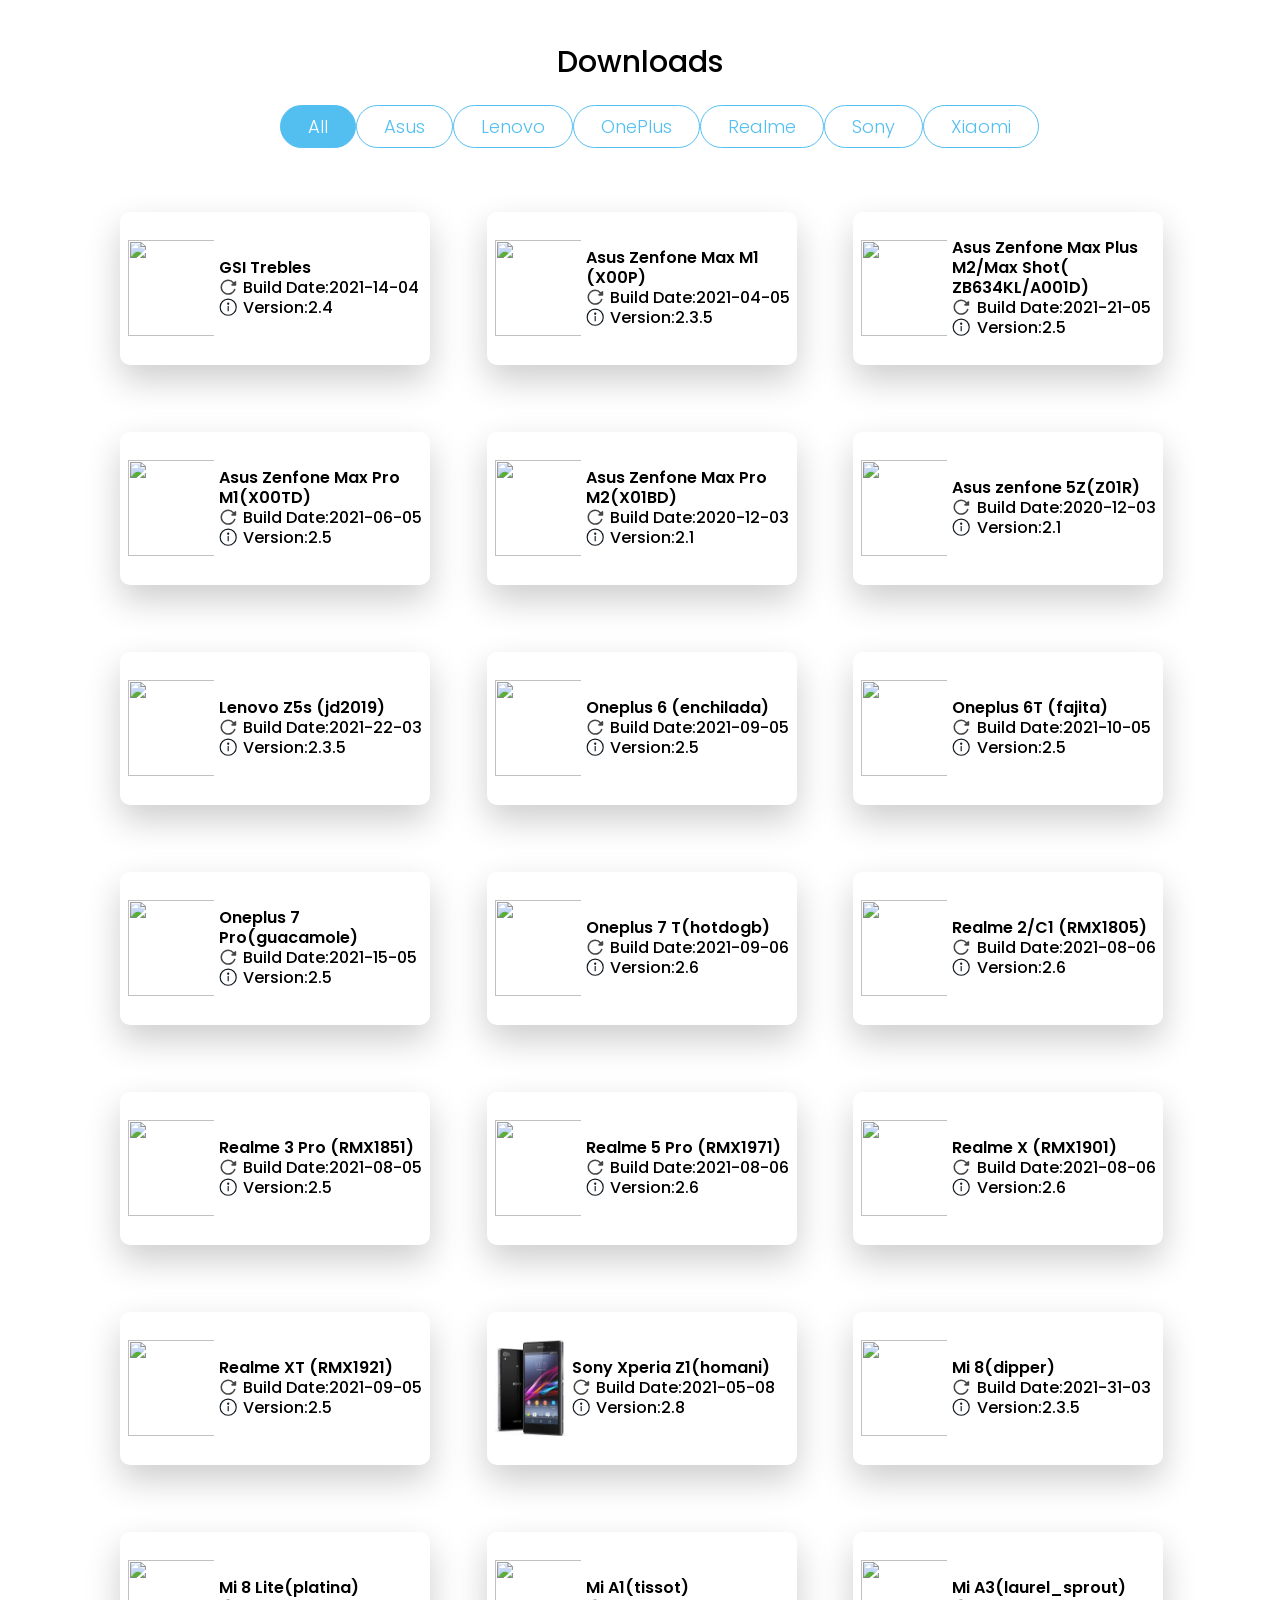
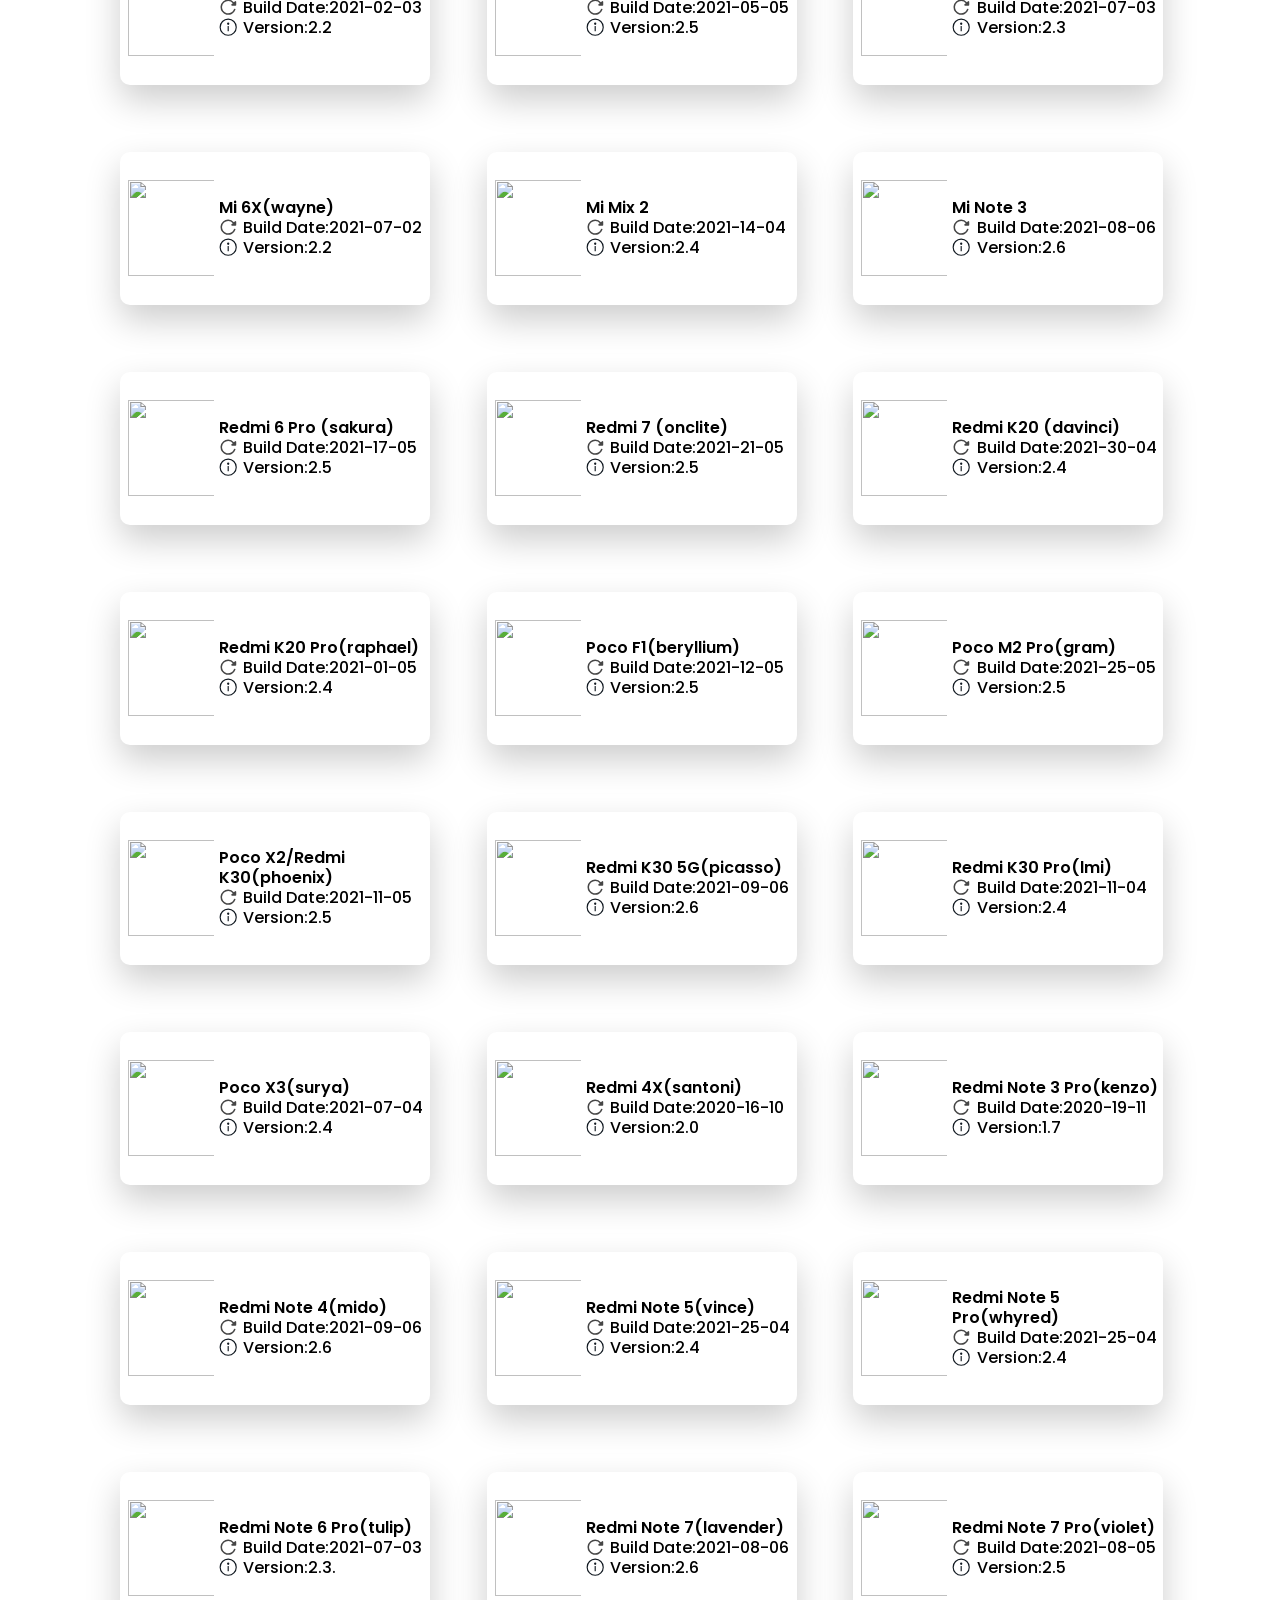
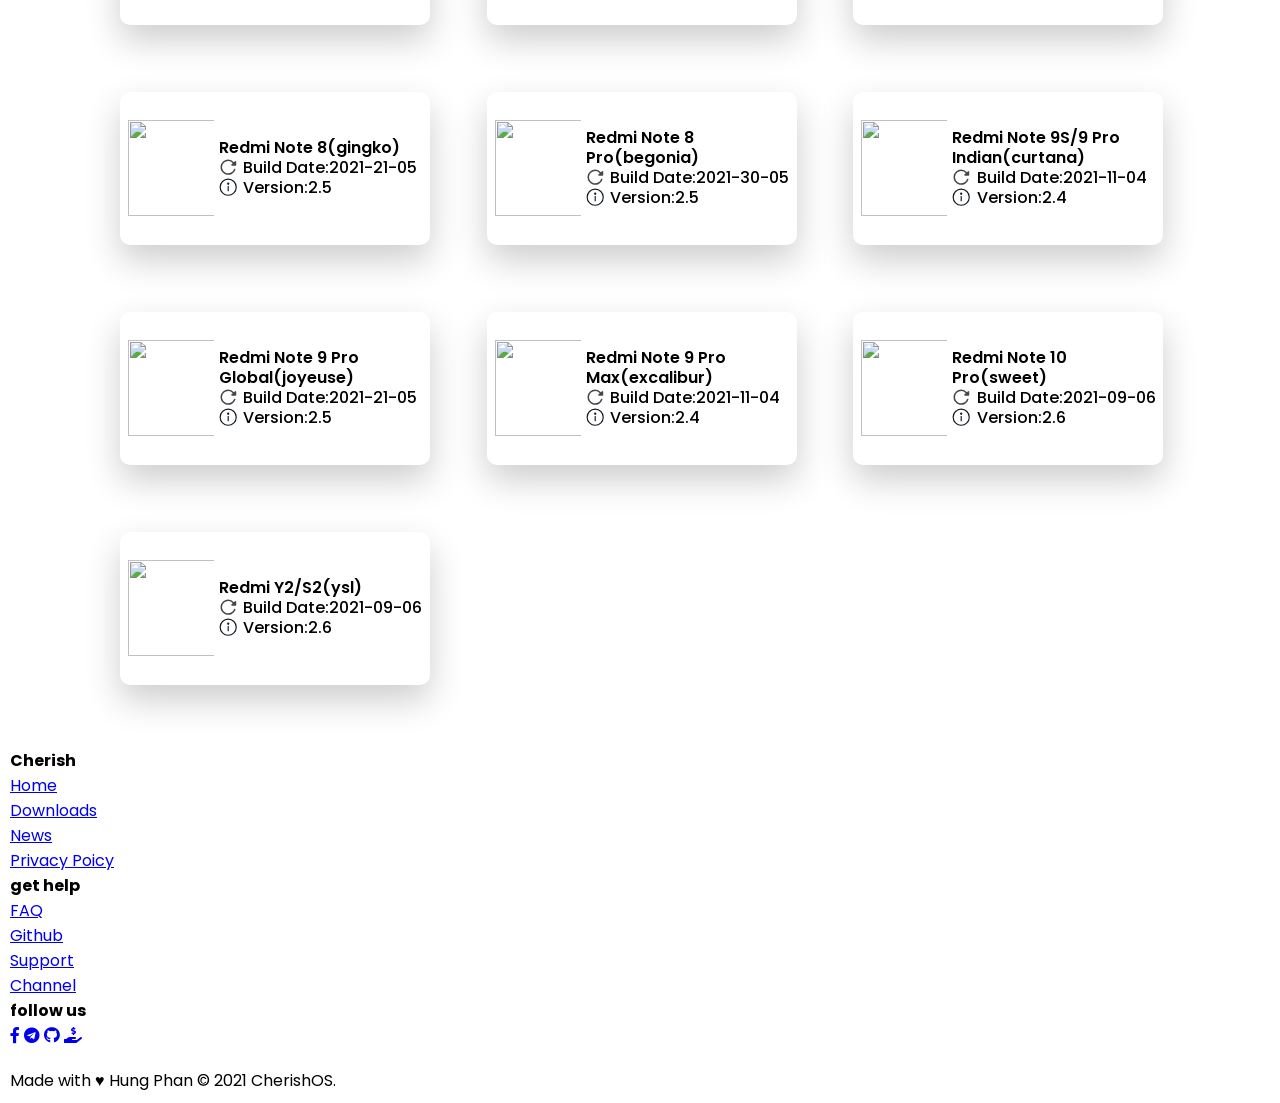
==== download.html @ 9320c822 "web:add sony z1 Signed-off-by: Hưng Phan <phandinhhungvp2001@gmail.com>" ====
<html>
    <head>
       <meta charset="UTF-8">
        <meta name='viewport' content='width=device-width, initial-scale=1'>
        <title>Downloads</title>
       <link rel="icon" href="./assets/img/cherish.svg">

        <!-- Open Sans -->
       <link href="https://fonts.googleapis.com/css?family=Open+Sans:300,400,700" rel="stylesheet">

      <link rel="stylesheet" href="./assets/css/download.css">
       <!--Footer-->
        <link rel="stylesheet" href="./assets/css/footer.css">

        <link rel="stylesheet" href="./assets/css/back-to-top.css">

        <script src="https://kit.fontawesome.com/a076d05399.js"></script>

     <!--fontawseom-->
     <link href="https://stackpath.bootstrapcdn.com/font-awesome/4.7.0/css/font-awesome.min.css" rel="stylesheet">

        <!--Font awesome-->
        <link rel="stylesheet" type="text/css" href="https://cdnjs.cloudflare.com/ajax/libs/font-awesome/5.15.1/css/all.min.css">

        <style>
            html {
                scroll-behavior: smooth;
            }
        </style>
    </head>
    <body>
        <div class="wrapper">
                <div class="row1">
                    <div class="text-center">
                        <h2><span>Downloads</span></h2>
                    </div>
                </div>
            <!-- filter Items -->
            <nav>
              <div class="items text-center">
                <span class="item active" data-name="all">All</span>
                <span class="item" data-name="asus">Asus</span>
                <span class="item" data-name="lenovo">Lenovo</span>
                <span class="item" data-name="oneplus">OnePlus</span>
                <span class="item" data-name="realme">Realme</span>
                <span class="item" data-name="sony">Sony</span>
                <span class="item" data-name="xiaomi">Xiaomi</span>
              </div>
            </nav>
            <!-- filter devices -->
            <div class="download">

                <!--GSI-->
              <div class="device" data-name="gsi"><span>
                <a href="https://www.pling.com/p/1507396/" target="_blank" style="text-decoration: none;">
                    <div class="box">
                        <div class="device-item">
                            <img src="assets/img/devices/jd2019.jpg" alt="jd2019">
                        </div>
                        <!--Content device-->
                        <div class="device-data">
                            <h3 class="devicename">GSI Trebles</h3>
                            <h4 class="update"><svg viewBox="0 0 24 24" style="
                                margin-right: 0.125rem;
                                height: 1.15rem;
                                vertical-align: top;
                                display: inline-block;" xmlns="http://www.w3.org/2000/svg"><title/><path d="M21.91,4.09a1,1,0,0,0-1.07.16L19.48,5.46A9.81,9.81,0,0,0,12,2a10,10,0,1,0,9.42,13.33,1,1,0,0,0-1.89-.66A8,8,0,1,1,12,4a7.86,7.86,0,0,1,6,2.78L16.34,8.25a1,1,0,0,0-.27,1.11A1,1,0,0,0,17,10h4.5a1,1,0,0,0,1-1V5A1,1,0,0,0,21.91,4.09Z" fill="#464646"/></svg>
                                Build Date:2021-14-04</h4>
                            <h4 class="version">
                                <svg viewBox="0 0 32 32" style="
                                margin-right: 0.125rem;
                                height: 1.15rem;
                                vertical-align: top;
                                display: inline-block;" xmlns="http://www.w3.org/2000/svg"><defs><style>.cls-1{fill:#101820;}</style></defs><title/><g data-name="Layer 4" id="Layer_4"><path class="cls-1" d="M16,31A15,15,0,1,1,31,16,15,15,0,0,1,16,31ZM16,3A13,13,0,1,0,29,16,13,13,0,0,0,16,3Z"/><rect class="cls-1" height="9" width="2" x="15" y="14"/><path class="cls-1" d="M16,12a2,2,0,1,1,2-2A2,2,0,0,1,16,12Zm0-2Z"/></g></svg>
                                Version:2.4</h4>
                        </div>
                    </div></a>
              </span></div>
              <!--GSI-->
                <!--Asus-->
              <div class="device" data-name="asus"><span>
                <a href="https://www.pling.com/p/1452076/" target="_blank" style="text-decoration: none;">
                    <div class="box">
                        <div class="device-item">
                            <img src="assets/img/devices/X00P.jpg" alt="X00P">
                        </div>
                        <!--Content device-->
                        <div class="device-data">
                            <h3 class="devicename">Asus Zenfone Max M1 (X00P)</h3>
                            <h4 class="update"><svg viewBox="0 0 24 24" style="
                                margin-right: 0.125rem;
                                height: 1.15rem;
                                vertical-align: top;
                                display: inline-block;" xmlns="http://www.w3.org/2000/svg"><title/><path d="M21.91,4.09a1,1,0,0,0-1.07.16L19.48,5.46A9.81,9.81,0,0,0,12,2a10,10,0,1,0,9.42,13.33,1,1,0,0,0-1.89-.66A8,8,0,1,1,12,4a7.86,7.86,0,0,1,6,2.78L16.34,8.25a1,1,0,0,0-.27,1.11A1,1,0,0,0,17,10h4.5a1,1,0,0,0,1-1V5A1,1,0,0,0,21.91,4.09Z" fill="#464646"/></svg>
                                Build Date:2021-04-05</h4>
                            <h4 class="version">
                                <svg viewBox="0 0 32 32" style="
                                margin-right: 0.125rem;
                                height: 1.15rem;
                                vertical-align: top;
                                display: inline-block;" xmlns="http://www.w3.org/2000/svg"><defs><style>.cls-1{fill:#101820;}</style></defs><title/><g data-name="Layer 4" id="Layer_4"><path class="cls-1" d="M16,31A15,15,0,1,1,31,16,15,15,0,0,1,16,31ZM16,3A13,13,0,1,0,29,16,13,13,0,0,0,16,3Z"/><rect class="cls-1" height="9" width="2" x="15" y="14"/><path class="cls-1" d="M16,12a2,2,0,1,1,2-2A2,2,0,0,1,16,12Zm0-2Z"/></g></svg>
                                Version:2.3.5</h4>
                        </div>
                    </div></a>
              </span></div>
        
              <div class="device" data-name="asus"><span>
                <a href="https://www.pling.com/p/1526709/" target="_blank" style="text-decoration: none;">
                    <div class="box">
                        <div class="device-item">
                            <img src="assets/img/devices/A001D.jpg" alt="A001D">
                        </div>
                        <!--Content device-->
                        <div class="device-data">
                            <h3 class="devicename">Asus Zenfone Max Plus M2/Max Shot( ZB634KL/A001D)</h3>
                            <h4 class="update"><svg viewBox="0 0 24 24" style="
                                margin-right: 0.125rem;
                                height: 1.15rem;
                                vertical-align: top;
                                display: inline-block;" xmlns="http://www.w3.org/2000/svg"><title/><path d="M21.91,4.09a1,1,0,0,0-1.07.16L19.48,5.46A9.81,9.81,0,0,0,12,2a10,10,0,1,0,9.42,13.33,1,1,0,0,0-1.89-.66A8,8,0,1,1,12,4a7.86,7.86,0,0,1,6,2.78L16.34,8.25a1,1,0,0,0-.27,1.11A1,1,0,0,0,17,10h4.5a1,1,0,0,0,1-1V5A1,1,0,0,0,21.91,4.09Z" fill="#464646"/></svg>
                                Build Date:2021-21-05</h4>
                            <h4 class="version">
                                <svg viewBox="0 0 32 32" style="
                                margin-right: 0.125rem;
                                height: 1.15rem;
                                vertical-align: top;
                                display: inline-block;" xmlns="http://www.w3.org/2000/svg"><defs><style>.cls-1{fill:#101820;}</style></defs><title/><g data-name="Layer 4" id="Layer_4"><path class="cls-1" d="M16,31A15,15,0,1,1,31,16,15,15,0,0,1,16,31ZM16,3A13,13,0,1,0,29,16,13,13,0,0,0,16,3Z"/><rect class="cls-1" height="9" width="2" x="15" y="14"/><path class="cls-1" d="M16,12a2,2,0,1,1,2-2A2,2,0,0,1,16,12Zm0-2Z"/></g></svg>
                                Version:2.5</h4>
                        </div>
                    </div></a>
              </span></div>
              <div class="device" data-name="asus"><span>
                <a href="https://www.pling.com/p/1451936/" target="_blank" style="text-decoration: none;">
                <div class="box">
                  <div class="device-item">
                      <img src="assets/img/devices/X00TD.jpg" alt="X00TD">
                  </div>
                  <!--Content device-->
                  <div class="device-data">
                      <h3 class="devicename">Asus Zenfone Max Pro M1(X00TD)</h3>
                      <h4 class="update"><svg viewBox="0 0 24 24" style="
                          margin-right: 0.125rem;
                          height: 1.15rem;
                          vertical-align: top;
                          display: inline-block;" xmlns="http://www.w3.org/2000/svg"><title/><path d="M21.91,4.09a1,1,0,0,0-1.07.16L19.48,5.46A9.81,9.81,0,0,0,12,2a10,10,0,1,0,9.42,13.33,1,1,0,0,0-1.89-.66A8,8,0,1,1,12,4a7.86,7.86,0,0,1,6,2.78L16.34,8.25a1,1,0,0,0-.27,1.11A1,1,0,0,0,17,10h4.5a1,1,0,0,0,1-1V5A1,1,0,0,0,21.91,4.09Z" fill="#464646"/></svg>
                          Build Date:2021-06-05</h4>
                      <h4 class="version">
                          <svg viewBox="0 0 32 32" style="
                          margin-right: 0.125rem;
                          height: 1.15rem;
                          vertical-align: top;
                          display: inline-block;" xmlns="http://www.w3.org/2000/svg"><defs><style>.cls-1{fill:#101820;}</style></defs><title/><g data-name="Layer 4" id="Layer_4"><path class="cls-1" d="M16,31A15,15,0,1,1,31,16,15,15,0,0,1,16,31ZM16,3A13,13,0,1,0,29,16,13,13,0,0,0,16,3Z"/><rect class="cls-1" height="9" width="2" x="15" y="14"/><path class="cls-1" d="M16,12a2,2,0,1,1,2-2A2,2,0,0,1,16,12Zm0-2Z"/></g></svg>
                          Version:2.5</h4>
                  </div>
              </div> </a>
              </span></div>
        
              <div class="device" data-name="asus"><span>
                <a href="https://sourceforge.net/projects/cherish-os/files/device/X01BD/" target="_blank" style="text-decoration: none;">
                    <div class="box">
                        <div class="device-item">
                            <img src="assets/img/devices/X01BD.jpg" alt="X01BD">
                        </div>
                        <!--Content device-->
                        <div class="device-data">
                            <h3 class="devicename">Asus Zenfone Max Pro M2(X01BD)</h3>
                            <h4 class="update"><svg viewBox="0 0 24 24" style="
                                margin-right: 0.125rem;
                                height: 1.15rem;
                                vertical-align: top;
                                display: inline-block;" xmlns="http://www.w3.org/2000/svg"><title/><path d="M21.91,4.09a1,1,0,0,0-1.07.16L19.48,5.46A9.81,9.81,0,0,0,12,2a10,10,0,1,0,9.42,13.33,1,1,0,0,0-1.89-.66A8,8,0,1,1,12,4a7.86,7.86,0,0,1,6,2.78L16.34,8.25a1,1,0,0,0-.27,1.11A1,1,0,0,0,17,10h4.5a1,1,0,0,0,1-1V5A1,1,0,0,0,21.91,4.09Z" fill="#464646"/></svg>
                                Build Date:2020-12-03</h4>
                            <h4 class="version">
                                <svg viewBox="0 0 32 32" style="
                                margin-right: 0.125rem;
                                height: 1.15rem;
                                vertical-align: top;
                                display: inline-block;" xmlns="http://www.w3.org/2000/svg"><defs><style>.cls-1{fill:#101820;}</style></defs><title/><g data-name="Layer 4" id="Layer_4"><path class="cls-1" d="M16,31A15,15,0,1,1,31,16,15,15,0,0,1,16,31ZM16,3A13,13,0,1,0,29,16,13,13,0,0,0,16,3Z"/><rect class="cls-1" height="9" width="2" x="15" y="14"/><path class="cls-1" d="M16,12a2,2,0,1,1,2-2A2,2,0,0,1,16,12Zm0-2Z"/></g></svg>
                                Version:2.1</h4>
                        </div>
                    </div></a>
              </span></div>
        
              <div class="device" data-name="asus"><span>
                <a href="https://www.pling.com/p/1489768/" target="_blank" style="text-decoration: none;">
                    <div class="box">
                        <div class="device-item">
                            <img src="assets/img/devices/Z01R.jpg" alt="Z01R">
                        </div>
                        <!--Content device-->
                        <div class="device-data">
                            <h3 class="devicename">Asus zenfone 5Z(Z01R)</h3>
                            <h4 class="update"><svg viewBox="0 0 24 24" style="
                                margin-right: 0.125rem;
                                height: 1.15rem;
                                vertical-align: top;
                                display: inline-block;" xmlns="http://www.w3.org/2000/svg"><title/><path d="M21.91,4.09a1,1,0,0,0-1.07.16L19.48,5.46A9.81,9.81,0,0,0,12,2a10,10,0,1,0,9.42,13.33,1,1,0,0,0-1.89-.66A8,8,0,1,1,12,4a7.86,7.86,0,0,1,6,2.78L16.34,8.25a1,1,0,0,0-.27,1.11A1,1,0,0,0,17,10h4.5a1,1,0,0,0,1-1V5A1,1,0,0,0,21.91,4.09Z" fill="#464646"/></svg>
                                Build Date:2020-12-03</h4>
                            <h4 class="version">
                                <svg viewBox="0 0 32 32" style="
                                margin-right: 0.125rem;
                                height: 1.15rem;
                                vertical-align: top;
                                display: inline-block;" xmlns="http://www.w3.org/2000/svg"><defs><style>.cls-1{fill:#101820;}</style></defs><title/><g data-name="Layer 4" id="Layer_4"><path class="cls-1" d="M16,31A15,15,0,1,1,31,16,15,15,0,0,1,16,31ZM16,3A13,13,0,1,0,29,16,13,13,0,0,0,16,3Z"/><rect class="cls-1" height="9" width="2" x="15" y="14"/><path class="cls-1" d="M16,12a2,2,0,1,1,2-2A2,2,0,0,1,16,12Zm0-2Z"/></g></svg>
                                Version:2.1</h4>
                        </div>
                    </div> </a>
              </span></div>
              <!--Asus-->
        
              <!--Lenovo-->
              <div class="device" data-name="lenovo"><span>
                <a href="https://www.pling.com/p/1473424/" target="_blank" style="text-decoration: none;">
                    <div class="box">
                        <div class="device-item">
                            <img src="assets/img/devices/jd2019.jpg" alt="jd2019">
                        </div>
                        <!--Content device-->
                        <div class="device-data">
                            <h3 class="devicename">Lenovo Z5s (jd2019)</h3>
                            <h4 class="update"><svg viewBox="0 0 24 24" style="
                                margin-right: 0.125rem;
                                height: 1.15rem;
                                vertical-align: top;
                                display: inline-block;" xmlns="http://www.w3.org/2000/svg"><title/><path d="M21.91,4.09a1,1,0,0,0-1.07.16L19.48,5.46A9.81,9.81,0,0,0,12,2a10,10,0,1,0,9.42,13.33,1,1,0,0,0-1.89-.66A8,8,0,1,1,12,4a7.86,7.86,0,0,1,6,2.78L16.34,8.25a1,1,0,0,0-.27,1.11A1,1,0,0,0,17,10h4.5a1,1,0,0,0,1-1V5A1,1,0,0,0,21.91,4.09Z" fill="#464646"/></svg>
                                Build Date:2021-22-03</h4>
                            <h4 class="version">
                                <svg viewBox="0 0 32 32" style="
                                margin-right: 0.125rem;
                                height: 1.15rem;
                                vertical-align: top;
                                display: inline-block;" xmlns="http://www.w3.org/2000/svg"><defs><style>.cls-1{fill:#101820;}</style></defs><title/><g data-name="Layer 4" id="Layer_4"><path class="cls-1" d="M16,31A15,15,0,1,1,31,16,15,15,0,0,1,16,31ZM16,3A13,13,0,1,0,29,16,13,13,0,0,0,16,3Z"/><rect class="cls-1" height="9" width="2" x="15" y="14"/><path class="cls-1" d="M16,12a2,2,0,1,1,2-2A2,2,0,0,1,16,12Zm0-2Z"/></g></svg>
                                Version:2.3.5</h4>
                        </div>
                    </div></a>
              </span></div>
              <!--Lenovo-->
        
              <!--OnePlus-->
              <div class="device" data-name="oneplus"><span>
                <a href="https://www.pling.com/p/1462391/" target="_blank" style="text-decoration: none;">
                    <div class="box">
                        <div class="device-item">
                            <img src="assets/img/devices/enchilada.jpg" alt="enchilada">
                        </div>
                        <!--Content device-->
                        <div class="device-data">
                            <h3 class="devicename">Oneplus 6 (enchilada)</h3>
                            <h4 class="update"><svg viewBox="0 0 24 24" style="
                                margin-right: 0.125rem;
                                height: 1.15rem;
                                vertical-align: top;
                                display: inline-block;" xmlns="http://www.w3.org/2000/svg"><title/><path d="M21.91,4.09a1,1,0,0,0-1.07.16L19.48,5.46A9.81,9.81,0,0,0,12,2a10,10,0,1,0,9.42,13.33,1,1,0,0,0-1.89-.66A8,8,0,1,1,12,4a7.86,7.86,0,0,1,6,2.78L16.34,8.25a1,1,0,0,0-.27,1.11A1,1,0,0,0,17,10h4.5a1,1,0,0,0,1-1V5A1,1,0,0,0,21.91,4.09Z" fill="#464646"/></svg>
                                Build Date:2021-09-05</h4>
                            <h4 class="version">
                                <svg viewBox="0 0 32 32" style="
                                margin-right: 0.125rem;
                                height: 1.15rem;
                                vertical-align: top;
                                display: inline-block;" xmlns="http://www.w3.org/2000/svg"><defs><style>.cls-1{fill:#101820;}</style></defs><title/><g data-name="Layer 4" id="Layer_4"><path class="cls-1" d="M16,31A15,15,0,1,1,31,16,15,15,0,0,1,16,31ZM16,3A13,13,0,1,0,29,16,13,13,0,0,0,16,3Z"/><rect class="cls-1" height="9" width="2" x="15" y="14"/><path class="cls-1" d="M16,12a2,2,0,1,1,2-2A2,2,0,0,1,16,12Zm0-2Z"/></g></svg>
                                Version:2.5</h4>
                        </div>
                    </div></a>
              </span></div>
        
              <div class="device" data-name="oneplus"><span>
                <a href="https://www.pling.com/p/1478413/" target="_blank" style="text-decoration: none;">
                    <div class="box">
                        <div class="device-item">
                            <img src="assets/img/devices/fajita.jpg" alt="fajita">
                        </div>
                        <!--Content device-->
                        <div class="device-data">
                            <h3 class="devicename">Oneplus 6T (fajita)</h3>
                            <h4 class="update"><svg viewBox="0 0 24 24" style="
                                margin-right: 0.125rem;
                                height: 1.15rem;
                                vertical-align: top;
                                display: inline-block;" xmlns="http://www.w3.org/2000/svg"><title/><path d="M21.91,4.09a1,1,0,0,0-1.07.16L19.48,5.46A9.81,9.81,0,0,0,12,2a10,10,0,1,0,9.42,13.33,1,1,0,0,0-1.89-.66A8,8,0,1,1,12,4a7.86,7.86,0,0,1,6,2.78L16.34,8.25a1,1,0,0,0-.27,1.11A1,1,0,0,0,17,10h4.5a1,1,0,0,0,1-1V5A1,1,0,0,0,21.91,4.09Z" fill="#464646"/></svg>
                                Build Date:2021-10-05</h4>
                            <h4 class="version">
                                <svg viewBox="0 0 32 32" style="
                                margin-right: 0.125rem;
                                height: 1.15rem;
                                vertical-align: top;
                                display: inline-block;" xmlns="http://www.w3.org/2000/svg"><defs><style>.cls-1{fill:#101820;}</style></defs><title/><g data-name="Layer 4" id="Layer_4"><path class="cls-1" d="M16,31A15,15,0,1,1,31,16,15,15,0,0,1,16,31ZM16,3A13,13,0,1,0,29,16,13,13,0,0,0,16,3Z"/><rect class="cls-1" height="9" width="2" x="15" y="14"/><path class="cls-1" d="M16,12a2,2,0,1,1,2-2A2,2,0,0,1,16,12Zm0-2Z"/></g></svg>
                                Version:2.5</h4>
                        </div>
                    </div></a>
              </span></div>

              <div class="device" data-name="oneplus"><span>
                <a href="https://www.pling.com/p/1508971/" target="_blank" style="text-decoration: none;">
                    <div class="box">
                        <div class="device-item">
                            <img src="assets/img/devices/guacamole.jpg" alt="guacamole">
                        </div>
                        <!--Content device-->
                        <div class="device-data">
                            <h3 class="devicename">Oneplus 7 Pro(guacamole)</h3>
                            <h4 class="update"><svg viewBox="0 0 24 24" style="
                                margin-right: 0.125rem;
                                height: 1.15rem;
                                vertical-align: top;
                                display: inline-block;" xmlns="http://www.w3.org/2000/svg"><title/><path d="M21.91,4.09a1,1,0,0,0-1.07.16L19.48,5.46A9.81,9.81,0,0,0,12,2a10,10,0,1,0,9.42,13.33,1,1,0,0,0-1.89-.66A8,8,0,1,1,12,4a7.86,7.86,0,0,1,6,2.78L16.34,8.25a1,1,0,0,0-.27,1.11A1,1,0,0,0,17,10h4.5a1,1,0,0,0,1-1V5A1,1,0,0,0,21.91,4.09Z" fill="#464646"/></svg>
                                Build Date:2021-15-05</h4>
                            <h4 class="version">
                                <svg viewBox="0 0 32 32" style="
                                margin-right: 0.125rem;
                                height: 1.15rem;
                                vertical-align: top;
                                display: inline-block;" xmlns="http://www.w3.org/2000/svg"><defs><style>.cls-1{fill:#101820;}</style></defs><title/><g data-name="Layer 4" id="Layer_4"><path class="cls-1" d="M16,31A15,15,0,1,1,31,16,15,15,0,0,1,16,31ZM16,3A13,13,0,1,0,29,16,13,13,0,0,0,16,3Z"/><rect class="cls-1" height="9" width="2" x="15" y="14"/><path class="cls-1" d="M16,12a2,2,0,1,1,2-2A2,2,0,0,1,16,12Zm0-2Z"/></g></svg>
                                Version:2.5</h4>
                        </div>
                    </div></a>
              </span></div>

              <div class="device" data-name="oneplus"><span>
                <a href="https://www.pling.com/p/1530257/" target="_blank" style="text-decoration: none;">
                    <div class="box">
                        <div class="device-item">
                            <img src="assets/img/devices/hotdogd.jpg" alt="hotdogd">
                        </div>
                        <!--Content device-->
                        <div class="device-data">
                            <h3 class="devicename">Oneplus 7 T(hotdogb)</h3>
                            <h4 class="update"><svg viewBox="0 0 24 24" style="
                                margin-right: 0.125rem;
                                height: 1.15rem;
                                vertical-align: top;
                                display: inline-block;" xmlns="http://www.w3.org/2000/svg"><title/><path d="M21.91,4.09a1,1,0,0,0-1.07.16L19.48,5.46A9.81,9.81,0,0,0,12,2a10,10,0,1,0,9.42,13.33,1,1,0,0,0-1.89-.66A8,8,0,1,1,12,4a7.86,7.86,0,0,1,6,2.78L16.34,8.25a1,1,0,0,0-.27,1.11A1,1,0,0,0,17,10h4.5a1,1,0,0,0,1-1V5A1,1,0,0,0,21.91,4.09Z" fill="#464646"/></svg>
                                Build Date:2021-09-06</h4>
                            <h4 class="version">
                                <svg viewBox="0 0 32 32" style="
                                margin-right: 0.125rem;
                                height: 1.15rem;
                                vertical-align: top;
                                display: inline-block;" xmlns="http://www.w3.org/2000/svg"><defs><style>.cls-1{fill:#101820;}</style></defs><title/><g data-name="Layer 4" id="Layer_4"><path class="cls-1" d="M16,31A15,15,0,1,1,31,16,15,15,0,0,1,16,31ZM16,3A13,13,0,1,0,29,16,13,13,0,0,0,16,3Z"/><rect class="cls-1" height="9" width="2" x="15" y="14"/><path class="cls-1" d="M16,12a2,2,0,1,1,2-2A2,2,0,0,1,16,12Zm0-2Z"/></g></svg>
                                Version:2.6</h4>
                        </div>
                    </div></a>
              </span></div>
              <!--Oneplus-->
        
              <!--Realme-->
			  
			  <div class="device" data-name="realme"><span>
                <a href="https://www.pling.com/p/1536802/" target="_blank" style="text-decoration: none;">
                    <div class="box">
                        <div class="device-item">
                            <img src="assets/img/devices/RMX1805.jpg" alt="RMX1805">
                        </div>
                        <!--Content device-->
                        <div class="device-data">
                            <h3 class="devicename">Realme 2/C1 (RMX1805)</h3>
                            <h4 class="update"><svg viewBox="0 0 24 24" style="
                                margin-right: 0.125rem;
                                height: 1.15rem;
                                vertical-align: top;
                                display: inline-block;" xmlns="http://www.w3.org/2000/svg"><title/><path d="M21.91,4.09a1,1,0,0,0-1.07.16L19.48,5.46A9.81,9.81,0,0,0,12,2a10,10,0,1,0,9.42,13.33,1,1,0,0,0-1.89-.66A8,8,0,1,1,12,4a7.86,7.86,0,0,1,6,2.78L16.34,8.25a1,1,0,0,0-.27,1.11A1,1,0,0,0,17,10h4.5a1,1,0,0,0,1-1V5A1,1,0,0,0,21.91,4.09Z" fill="#464646"/></svg>
                                Build Date:2021-08-06</h4>
                            <h4 class="version">
                                <svg viewBox="0 0 32 32" style="
                                margin-right: 0.125rem;
                                height: 1.15rem;
                                vertical-align: top;
                                display: inline-block;" xmlns="http://www.w3.org/2000/svg"><defs><style>.cls-1{fill:#101820;}</style></defs><title/><g data-name="Layer 4" id="Layer_4"><path class="cls-1" d="M16,31A15,15,0,1,1,31,16,15,15,0,0,1,16,31ZM16,3A13,13,0,1,0,29,16,13,13,0,0,0,16,3Z"/><rect class="cls-1" height="9" width="2" x="15" y="14"/><path class="cls-1" d="M16,12a2,2,0,1,1,2-2A2,2,0,0,1,16,12Zm0-2Z"/></g></svg>
                                Version:2.6</h4>
                        </div>
                    </div></a>
              </span></div>
			  
			  <div class="device" data-name="realme"><span>
                <a href="https://www.pling.com/p/1511518//" target="_blank" style="text-decoration: none;">
                    <div class="box">
                        <div class="device-item">
                            <img src="assets/img/devices/RMX1851.jpg" alt="RMX1851">
                        </div>
                        <!--Content device-->
                        <div class="device-data">
                            <h3 class="devicename">Realme 3 Pro (RMX1851)</h3>
                            <h4 class="update"><svg viewBox="0 0 24 24" style="
                                margin-right: 0.125rem;
                                height: 1.15rem;
                                vertical-align: top;
                                display: inline-block;" xmlns="http://www.w3.org/2000/svg"><title/><path d="M21.91,4.09a1,1,0,0,0-1.07.16L19.48,5.46A9.81,9.81,0,0,0,12,2a10,10,0,1,0,9.42,13.33,1,1,0,0,0-1.89-.66A8,8,0,1,1,12,4a7.86,7.86,0,0,1,6,2.78L16.34,8.25a1,1,0,0,0-.27,1.11A1,1,0,0,0,17,10h4.5a1,1,0,0,0,1-1V5A1,1,0,0,0,21.91,4.09Z" fill="#464646"/></svg>
                                Build Date:2021-08-05</h4>
                            <h4 class="version">
                                <svg viewBox="0 0 32 32" style="
                                margin-right: 0.125rem;
                                height: 1.15rem;
                                vertical-align: top;
                                display: inline-block;" xmlns="http://www.w3.org/2000/svg"><defs><style>.cls-1{fill:#101820;}</style></defs><title/><g data-name="Layer 4" id="Layer_4"><path class="cls-1" d="M16,31A15,15,0,1,1,31,16,15,15,0,0,1,16,31ZM16,3A13,13,0,1,0,29,16,13,13,0,0,0,16,3Z"/><rect class="cls-1" height="9" width="2" x="15" y="14"/><path class="cls-1" d="M16,12a2,2,0,1,1,2-2A2,2,0,0,1,16,12Zm0-2Z"/></g></svg>
                                Version:2.5</h4>
                        </div>
                    </div></a>
              </span></div>
			  
			  <div class="device" data-name="realme"><span>
                <a href="https://www.pling.com/p/1536933/" target="_blank" style="text-decoration: none;">
                    <div class="box">
                        <div class="device-item">
                            <img src="assets/img/devices/RMX1971.jpg" alt="RMX1971">
                        </div>
                        <!--Content device-->
                        <div class="device-data">
                            <h3 class="devicename">Realme 5 Pro (RMX1971)</h3>
                            <h4 class="update"><svg viewBox="0 0 24 24" style="
                                margin-right: 0.125rem;
                                height: 1.15rem;
                                vertical-align: top;
                                display: inline-block;" xmlns="http://www.w3.org/2000/svg"><title/><path d="M21.91,4.09a1,1,0,0,0-1.07.16L19.48,5.46A9.81,9.81,0,0,0,12,2a10,10,0,1,0,9.42,13.33,1,1,0,0,0-1.89-.66A8,8,0,1,1,12,4a7.86,7.86,0,0,1,6,2.78L16.34,8.25a1,1,0,0,0-.27,1.11A1,1,0,0,0,17,10h4.5a1,1,0,0,0,1-1V5A1,1,0,0,0,21.91,4.09Z" fill="#464646"/></svg>
                                Build Date:2021-08-06</h4>
                            <h4 class="version">
                                <svg viewBox="0 0 32 32" style="
                                margin-right: 0.125rem;
                                height: 1.15rem;
                                vertical-align: top;
                                display: inline-block;" xmlns="http://www.w3.org/2000/svg"><defs><style>.cls-1{fill:#101820;}</style></defs><title/><g data-name="Layer 4" id="Layer_4"><path class="cls-1" d="M16,31A15,15,0,1,1,31,16,15,15,0,0,1,16,31ZM16,3A13,13,0,1,0,29,16,13,13,0,0,0,16,3Z"/><rect class="cls-1" height="9" width="2" x="15" y="14"/><path class="cls-1" d="M16,12a2,2,0,1,1,2-2A2,2,0,0,1,16,12Zm0-2Z"/></g></svg>
                                Version:2.6</h4>
                        </div>
                    </div></a>
              </span></div>
			  
              <div class="device" data-name="realme"><span>
                <a href="https://www.pling.com/p/1470363/" target="_blank" style="text-decoration: none;">
                    <div class="box">
                        <div class="device-item">
                            <img src="assets/img/devices/RMX1901.jpg" alt="RMX1901">
                        </div>
                        <!--Content device-->
                        <div class="device-data">
                            <h3 class="devicename">Realme X (RMX1901)</h3>
                            <h4 class="update"><svg viewBox="0 0 24 24" style="
                                margin-right: 0.125rem;
                                height: 1.15rem;
                                vertical-align: top;
                                display: inline-block;" xmlns="http://www.w3.org/2000/svg"><title/><path d="M21.91,4.09a1,1,0,0,0-1.07.16L19.48,5.46A9.81,9.81,0,0,0,12,2a10,10,0,1,0,9.42,13.33,1,1,0,0,0-1.89-.66A8,8,0,1,1,12,4a7.86,7.86,0,0,1,6,2.78L16.34,8.25a1,1,0,0,0-.27,1.11A1,1,0,0,0,17,10h4.5a1,1,0,0,0,1-1V5A1,1,0,0,0,21.91,4.09Z" fill="#464646"/></svg>
                                Build Date:2021-08-06</h4>
                            <h4 class="version">
                                <svg viewBox="0 0 32 32" style="
                                margin-right: 0.125rem;
                                height: 1.15rem;
                                vertical-align: top;
                                display: inline-block;" xmlns="http://www.w3.org/2000/svg"><defs><style>.cls-1{fill:#101820;}</style></defs><title/><g data-name="Layer 4" id="Layer_4"><path class="cls-1" d="M16,31A15,15,0,1,1,31,16,15,15,0,0,1,16,31ZM16,3A13,13,0,1,0,29,16,13,13,0,0,0,16,3Z"/><rect class="cls-1" height="9" width="2" x="15" y="14"/><path class="cls-1" d="M16,12a2,2,0,1,1,2-2A2,2,0,0,1,16,12Zm0-2Z"/></g></svg>
                                Version:2.6</h4>
                        </div>
                    </div></a>
              </span></div>

              <div class="device" data-name="realme"><span>
                <a href="https://www.pling.com/p/1508942/" target="_blank" style="text-decoration: none;">
                    <div class="box">
                        <div class="device-item">
                            <img src="assets/img/devices/RMX1921.jpg" alt="RMX1921">
                        </div>
                        <!--Content device-->
                        <div class="device-data">
                            <h3 class="devicename">Realme XT (RMX1921)</h3>
                            <h4 class="update"><svg viewBox="0 0 24 24" style="
                                margin-right: 0.125rem;
                                height: 1.15rem;
                                vertical-align: top;
                                display: inline-block;" xmlns="http://www.w3.org/2000/svg"><title/><path d="M21.91,4.09a1,1,0,0,0-1.07.16L19.48,5.46A9.81,9.81,0,0,0,12,2a10,10,0,1,0,9.42,13.33,1,1,0,0,0-1.89-.66A8,8,0,1,1,12,4a7.86,7.86,0,0,1,6,2.78L16.34,8.25a1,1,0,0,0-.27,1.11A1,1,0,0,0,17,10h4.5a1,1,0,0,0,1-1V5A1,1,0,0,0,21.91,4.09Z" fill="#464646"/></svg>
                                Build Date:2021-09-05</h4>
                            <h4 class="version">
                                <svg viewBox="0 0 32 32" style="
                                margin-right: 0.125rem;
                                height: 1.15rem;
                                vertical-align: top;
                                display: inline-block;" xmlns="http://www.w3.org/2000/svg"><defs><style>.cls-1{fill:#101820;}</style></defs><title/><g data-name="Layer 4" id="Layer_4"><path class="cls-1" d="M16,31A15,15,0,1,1,31,16,15,15,0,0,1,16,31ZM16,3A13,13,0,1,0,29,16,13,13,0,0,0,16,3Z"/><rect class="cls-1" height="9" width="2" x="15" y="14"/><path class="cls-1" d="M16,12a2,2,0,1,1,2-2A2,2,0,0,1,16,12Zm0-2Z"/></g></svg>
                                Version:2.5</h4>
                        </div>
                    </div></a>
              </span></div>
              <!--Realme-->

              <!--Sony-->
              <div class="device" data-name="sony"><span>
                <a href="https://www.pling.com/p/1568397" target="_blank" style="text-decoration: none;">
                    <div class="box">
                        <div class="device-item">
                            <img src="assets/img/devices/homani.jpg" alt="dipper">
                        </div>
                        <!--Content device-->
                        <div class="device-data">
                            <h3 class="devicename">Sony Xperia Z1(homani)</h3>
                            <h4 class="update"><svg viewBox="0 0 24 24" style="
                                margin-right: 0.125rem;
                                height: 1.15rem;
                                vertical-align: top;
                                display: inline-block;" xmlns="http://www.w3.org/2000/svg"><title/><path d="M21.91,4.09a1,1,0,0,0-1.07.16L19.48,5.46A9.81,9.81,0,0,0,12,2a10,10,0,1,0,9.42,13.33,1,1,0,0,0-1.89-.66A8,8,0,1,1,12,4a7.86,7.86,0,0,1,6,2.78L16.34,8.25a1,1,0,0,0-.27,1.11A1,1,0,0,0,17,10h4.5a1,1,0,0,0,1-1V5A1,1,0,0,0,21.91,4.09Z" fill="#464646"/></svg>
                                Build Date:2021-05-08</h4>
                            <h4 class="version">
                                <svg viewBox="0 0 32 32" style="
                                margin-right: 0.125rem;
                                height: 1.15rem;
                                vertical-align: top;
                                display: inline-block;" xmlns="http://www.w3.org/2000/svg"><defs><style>.cls-1{fill:#101820;}</style></defs><title/><g data-name="Layer 4" id="Layer_4"><path class="cls-1" d="M16,31A15,15,0,1,1,31,16,15,15,0,0,1,16,31ZM16,3A13,13,0,1,0,29,16,13,13,0,0,0,16,3Z"/><rect class="cls-1" height="9" width="2" x="15" y="14"/><path class="cls-1" d="M16,12a2,2,0,1,1,2-2A2,2,0,0,1,16,12Zm0-2Z"/></g></svg>
                                Version:2.8</h4>
                        </div>
                    </div></a>
              </span></div>
              <!--Sony-->
        
              <!--Xiaomi-->
              <!--Mi Series-->
              <div class="device" data-name="xiaomi"><span>
                <a href="https://www.pling.com/p/1489343/" target="_blank" style="text-decoration: none;">
                    <div class="box">
                        <div class="device-item">
                            <img src="assets/img/devices/dipper.jpg" alt="dipper">
                        </div>
                        <!--Content device-->
                        <div class="device-data">
                            <h3 class="devicename">Mi 8(dipper)</h3>
                            <h4 class="update"><svg viewBox="0 0 24 24" style="
                                margin-right: 0.125rem;
                                height: 1.15rem;
                                vertical-align: top;
                                display: inline-block;" xmlns="http://www.w3.org/2000/svg"><title/><path d="M21.91,4.09a1,1,0,0,0-1.07.16L19.48,5.46A9.81,9.81,0,0,0,12,2a10,10,0,1,0,9.42,13.33,1,1,0,0,0-1.89-.66A8,8,0,1,1,12,4a7.86,7.86,0,0,1,6,2.78L16.34,8.25a1,1,0,0,0-.27,1.11A1,1,0,0,0,17,10h4.5a1,1,0,0,0,1-1V5A1,1,0,0,0,21.91,4.09Z" fill="#464646"/></svg>
                                Build Date:2021-31-03</h4>
                            <h4 class="version">
                                <svg viewBox="0 0 32 32" style="
                                margin-right: 0.125rem;
                                height: 1.15rem;
                                vertical-align: top;
                                display: inline-block;" xmlns="http://www.w3.org/2000/svg"><defs><style>.cls-1{fill:#101820;}</style></defs><title/><g data-name="Layer 4" id="Layer_4"><path class="cls-1" d="M16,31A15,15,0,1,1,31,16,15,15,0,0,1,16,31ZM16,3A13,13,0,1,0,29,16,13,13,0,0,0,16,3Z"/><rect class="cls-1" height="9" width="2" x="15" y="14"/><path class="cls-1" d="M16,12a2,2,0,1,1,2-2A2,2,0,0,1,16,12Zm0-2Z"/></g></svg>
                                Version:2.3.5</h4>
                        </div>
                    </div></a>
              </span></div>
        
              <div class="device" data-name="xiaomi"><span>
                <a href="https://sourceforge.net/projects/cherish-os/files/device/platina/" target="_blank" style="text-decoration: none;">
                    <div class="box">
                        <div class="device-item">
                            <img src="assets/img/devices/platina.jpg" alt="platina">
                        </div>
                        <!--Content device-->
                        <div class="device-data">
                            <h3 class="devicename">Mi 8 Lite(platina)</h3>
                            <h4 class="update"><svg viewBox="0 0 24 24" style="
                                margin-right: 0.125rem;
                                height: 1.15rem;
                                vertical-align: top;
                                display: inline-block;" xmlns="http://www.w3.org/2000/svg"><title/><path d="M21.91,4.09a1,1,0,0,0-1.07.16L19.48,5.46A9.81,9.81,0,0,0,12,2a10,10,0,1,0,9.42,13.33,1,1,0,0,0-1.89-.66A8,8,0,1,1,12,4a7.86,7.86,0,0,1,6,2.78L16.34,8.25a1,1,0,0,0-.27,1.11A1,1,0,0,0,17,10h4.5a1,1,0,0,0,1-1V5A1,1,0,0,0,21.91,4.09Z" fill="#464646"/></svg>
                                Build Date:2021-02-03</h4>
                            <h4 class="version">
                                <svg viewBox="0 0 32 32" style="
                                margin-right: 0.125rem;
                                height: 1.15rem;
                                vertical-align: top;
                                display: inline-block;" xmlns="http://www.w3.org/2000/svg"><defs><style>.cls-1{fill:#101820;}</style></defs><title/><g data-name="Layer 4" id="Layer_4"><path class="cls-1" d="M16,31A15,15,0,1,1,31,16,15,15,0,0,1,16,31ZM16,3A13,13,0,1,0,29,16,13,13,0,0,0,16,3Z"/><rect class="cls-1" height="9" width="2" x="15" y="14"/><path class="cls-1" d="M16,12a2,2,0,1,1,2-2A2,2,0,0,1,16,12Zm0-2Z"/></g></svg>
                                Version:2.2</h4>
                        </div>
                    </div></a>
              </span></div>

              <div class="device" data-name="xiaomi"><span>
                <a href="https://www.pling.com/p/1489274/" target="_blank" style="text-decoration: none;">
                    <div class="box">
                        <div class="device-item">
                            <img src="assets/img/devices/tissot.jpg" alt="tissot">
                        </div>
                        <!--Content device-->
                        <div class="device-data">
                            <h3 class="devicename">Mi A1(tissot)</h3>
                            <h4 class="update"><svg viewBox="0 0 24 24" style="
                                margin-right: 0.125rem;
                                height: 1.15rem;
                                vertical-align: top;
                                display: inline-block;" xmlns="http://www.w3.org/2000/svg"><title/><path d="M21.91,4.09a1,1,0,0,0-1.07.16L19.48,5.46A9.81,9.81,0,0,0,12,2a10,10,0,1,0,9.42,13.33,1,1,0,0,0-1.89-.66A8,8,0,1,1,12,4a7.86,7.86,0,0,1,6,2.78L16.34,8.25a1,1,0,0,0-.27,1.11A1,1,0,0,0,17,10h4.5a1,1,0,0,0,1-1V5A1,1,0,0,0,21.91,4.09Z" fill="#464646"/></svg>
                                Build Date:2021-05-05</h4>
                            <h4 class="version">
                                <svg viewBox="0 0 32 32" style="
                                margin-right: 0.125rem;
                                height: 1.15rem;
                                vertical-align: top;
                                display: inline-block;" xmlns="http://www.w3.org/2000/svg"><defs><style>.cls-1{fill:#101820;}</style></defs><title/><g data-name="Layer 4" id="Layer_4"><path class="cls-1" d="M16,31A15,15,0,1,1,31,16,15,15,0,0,1,16,31ZM16,3A13,13,0,1,0,29,16,13,13,0,0,0,16,3Z"/><rect class="cls-1" height="9" width="2" x="15" y="14"/><path class="cls-1" d="M16,12a2,2,0,1,1,2-2A2,2,0,0,1,16,12Zm0-2Z"/></g></svg>
                                Version:2.5</h4>
                        </div>
                    </div></a>
              </span></div>
        
              <div class="device" data-name="xiaomi"><span>
                <a href="https://www.pling.com/p/1486405//" target="_blank" style="text-decoration: none;">
                    <div class="box">
                        <div class="device-item">
                            <img src="assets/img/devices/laurel_sprout.jpg" alt="laurel_sprout">
                        </div>
                        <!--Content device-->
                        <div class="device-data">
                            <h3 class="devicename">Mi A3(laurel_sprout)</h3>
                            <h4 class="update"><svg viewBox="0 0 24 24" style="
                                margin-right: 0.125rem;
                                height: 1.15rem;
                                vertical-align: top;
                                display: inline-block;" xmlns="http://www.w3.org/2000/svg"><title/><path d="M21.91,4.09a1,1,0,0,0-1.07.16L19.48,5.46A9.81,9.81,0,0,0,12,2a10,10,0,1,0,9.42,13.33,1,1,0,0,0-1.89-.66A8,8,0,1,1,12,4a7.86,7.86,0,0,1,6,2.78L16.34,8.25a1,1,0,0,0-.27,1.11A1,1,0,0,0,17,10h4.5a1,1,0,0,0,1-1V5A1,1,0,0,0,21.91,4.09Z" fill="#464646"/></svg>
                                Build Date:2021-07-03</h4>
                            <h4 class="version">
                                <svg viewBox="0 0 32 32" style="
                                margin-right: 0.125rem;
                                height: 1.15rem;
                                vertical-align: top;
                                display: inline-block;" xmlns="http://www.w3.org/2000/svg"><defs><style>.cls-1{fill:#101820;}</style></defs><title/><g data-name="Layer 4" id="Layer_4"><path class="cls-1" d="M16,31A15,15,0,1,1,31,16,15,15,0,0,1,16,31ZM16,3A13,13,0,1,0,29,16,13,13,0,0,0,16,3Z"/><rect class="cls-1" height="9" width="2" x="15" y="14"/><path class="cls-1" d="M16,12a2,2,0,1,1,2-2A2,2,0,0,1,16,12Zm0-2Z"/></g></svg>
                                Version:2.3</h4>
                        </div>
                    </div></a>
              </span></div>
        
              <div class="device" data-name="xiaomi"><span>
                <a href="https://www.pling.com/p/1471351/" target="_blank" style="text-decoration: none;">
                    <div class="box">
                        <div class="device-item">
                            <img src="assets/img/devices/wayne.jpg" alt="wayne">
                        </div>
                        <!--Content device-->
                        <div class="device-data">
                            <h3 class="devicename">Mi 6X(wayne)</h3>
                            <h4 class="update"><svg viewBox="0 0 24 24" style="
                                margin-right: 0.125rem;
                                height: 1.15rem;
                                vertical-align: top;
                                display: inline-block;" xmlns="http://www.w3.org/2000/svg"><title/><path d="M21.91,4.09a1,1,0,0,0-1.07.16L19.48,5.46A9.81,9.81,0,0,0,12,2a10,10,0,1,0,9.42,13.33,1,1,0,0,0-1.89-.66A8,8,0,1,1,12,4a7.86,7.86,0,0,1,6,2.78L16.34,8.25a1,1,0,0,0-.27,1.11A1,1,0,0,0,17,10h4.5a1,1,0,0,0,1-1V5A1,1,0,0,0,21.91,4.09Z" fill="#464646"/></svg>
                                Build Date:2021-07-02</h4>
                            <h4 class="version">
                                <svg viewBox="0 0 32 32" style="
                                margin-right: 0.125rem;
                                height: 1.15rem;
                                vertical-align: top;
                                display: inline-block;" xmlns="http://www.w3.org/2000/svg"><defs><style>.cls-1{fill:#101820;}</style></defs><title/><g data-name="Layer 4" id="Layer_4"><path class="cls-1" d="M16,31A15,15,0,1,1,31,16,15,15,0,0,1,16,31ZM16,3A13,13,0,1,0,29,16,13,13,0,0,0,16,3Z"/><rect class="cls-1" height="9" width="2" x="15" y="14"/><path class="cls-1" d="M16,12a2,2,0,1,1,2-2A2,2,0,0,1,16,12Zm0-2Z"/></g></svg>
                                Version:2.2</h4>
                        </div>
                    </div></a>
              </span></div>

              <div class="device" data-name="xiaomi"><span>
                <a href="https://www.pling.com/p/1503421/" target="_blank" style="text-decoration: none;">
                    <div class="box">
                        <div class="device-item">
                            <img src="assets/img/devices/chiron.jpg" alt="chiron">
                        </div>
                        <!--Content device-->
                        <div class="device-data">
                            <h3 class="devicename">Mi Mix 2</h3>
                            <h4 class="update"><svg viewBox="0 0 24 24" style="
                                margin-right: 0.125rem;
                                height: 1.15rem;
                                vertical-align: top;
                                display: inline-block;" xmlns="http://www.w3.org/2000/svg"><title/><path d="M21.91,4.09a1,1,0,0,0-1.07.16L19.48,5.46A9.81,9.81,0,0,0,12,2a10,10,0,1,0,9.42,13.33,1,1,0,0,0-1.89-.66A8,8,0,1,1,12,4a7.86,7.86,0,0,1,6,2.78L16.34,8.25a1,1,0,0,0-.27,1.11A1,1,0,0,0,17,10h4.5a1,1,0,0,0,1-1V5A1,1,0,0,0,21.91,4.09Z" fill="#464646"/></svg>
                                Build Date:2021-14-04</h4>
                            <h4 class="version">
                                <svg viewBox="0 0 32 32" style="
                                margin-right: 0.125rem;
                                height: 1.15rem;
                                vertical-align: top;
                                display: inline-block;" xmlns="http://www.w3.org/2000/svg"><defs><style>.cls-1{fill:#101820;}</style></defs><title/><g data-name="Layer 4" id="Layer_4"><path class="cls-1" d="M16,31A15,15,0,1,1,31,16,15,15,0,0,1,16,31ZM16,3A13,13,0,1,0,29,16,13,13,0,0,0,16,3Z"/><rect class="cls-1" height="9" width="2" x="15" y="14"/><path class="cls-1" d="M16,12a2,2,0,1,1,2-2A2,2,0,0,1,16,12Zm0-2Z"/></g></svg>
                                Version:2.4</h4>
                        </div>
                    </div></a>
              </span></div>

              <div class="device" data-name="xiaomi"><span>
                <a href="https://www.pling.com/p/1513480/" target="_blank" style="text-decoration: none;">
                    <div class="box">
                        <div class="device-item">
                            <img src="assets/img/devices/jason.jpg" alt="jason">
                        </div>
                        <!--Content device-->
                        <div class="device-data">
                            <h3 class="devicename">Mi Note 3</h3>
                            <h4 class="update"><svg viewBox="0 0 24 24" style="
                                margin-right: 0.125rem;
                                height: 1.15rem;
                                vertical-align: top;
                                display: inline-block;" xmlns="http://www.w3.org/2000/svg"><title/><path d="M21.91,4.09a1,1,0,0,0-1.07.16L19.48,5.46A9.81,9.81,0,0,0,12,2a10,10,0,1,0,9.42,13.33,1,1,0,0,0-1.89-.66A8,8,0,1,1,12,4a7.86,7.86,0,0,1,6,2.78L16.34,8.25a1,1,0,0,0-.27,1.11A1,1,0,0,0,17,10h4.5a1,1,0,0,0,1-1V5A1,1,0,0,0,21.91,4.09Z" fill="#464646"/></svg>
                                Build Date:2021-08-06</h4>
                            <h4 class="version">
                                <svg viewBox="0 0 32 32" style="
                                margin-right: 0.125rem;
                                height: 1.15rem;
                                vertical-align: top;
                                display: inline-block;" xmlns="http://www.w3.org/2000/svg"><defs><style>.cls-1{fill:#101820;}</style></defs><title/><g data-name="Layer 4" id="Layer_4"><path class="cls-1" d="M16,31A15,15,0,1,1,31,16,15,15,0,0,1,16,31ZM16,3A13,13,0,1,0,29,16,13,13,0,0,0,16,3Z"/><rect class="cls-1" height="9" width="2" x="15" y="14"/><path class="cls-1" d="M16,12a2,2,0,1,1,2-2A2,2,0,0,1,16,12Zm0-2Z"/></g></svg>
                                Version:2.6</h4>
                        </div>
                    </div></a>
              </span></div>
              <!--Mi Series-->

              <div class="device" data-name="xiaomi"><span>
                <a href="https://www.pling.com/p/1490862" target="_blank" style="text-decoration: none;">
                    <div class="box">
                        <div class="device-item">
                            <img src="assets/img/devices/sakura.jpg" alt="sakura">
                        </div>
                        <!--Content device-->
                        <div class="device-data">
                            <h3 class="devicename">Redmi 6 Pro (sakura)</h3>
                            <h4 class="update"><svg viewBox="0 0 24 24" style="
                                margin-right: 0.125rem;
                                height: 1.15rem;
                                vertical-align: top;
                                display: inline-block;" xmlns="http://www.w3.org/2000/svg"><title/><path d="M21.91,4.09a1,1,0,0,0-1.07.16L19.48,5.46A9.81,9.81,0,0,0,12,2a10,10,0,1,0,9.42,13.33,1,1,0,0,0-1.89-.66A8,8,0,1,1,12,4a7.86,7.86,0,0,1,6,2.78L16.34,8.25a1,1,0,0,0-.27,1.11A1,1,0,0,0,17,10h4.5a1,1,0,0,0,1-1V5A1,1,0,0,0,21.91,4.09Z" fill="#464646"/></svg>
                                Build Date:2021-17-05</h4>
                            <h4 class="version">
                                <svg viewBox="0 0 32 32" style="
                                margin-right: 0.125rem;
                                height: 1.15rem;
                                vertical-align: top;
                                display: inline-block;" xmlns="http://www.w3.org/2000/svg"><defs><style>.cls-1{fill:#101820;}</style></defs><title/><g data-name="Layer 4" id="Layer_4"><path class="cls-1" d="M16,31A15,15,0,1,1,31,16,15,15,0,0,1,16,31ZM16,3A13,13,0,1,0,29,16,13,13,0,0,0,16,3Z"/><rect class="cls-1" height="9" width="2" x="15" y="14"/><path class="cls-1" d="M16,12a2,2,0,1,1,2-2A2,2,0,0,1,16,12Zm0-2Z"/></g></svg>
                                Version:2.5</h4>
                        </div>
                    </div></a>
              </span></div>

              <div class="device" data-name="xiaomi"><span>
                <a href="https://www.pling.com/p/1526509/" target="_blank" style="text-decoration: none;">
                    <div class="box">
                        <div class="device-item">
                            <img src="assets/img/devices/onclite.jpg" alt="onclite">
                        </div>
                        <!--Content device-->
                        <div class="device-data">
                            <h3 class="devicename">Redmi 7 (onclite)</h3>
                            <h4 class="update"><svg viewBox="0 0 24 24" style="
                                margin-right: 0.125rem;
                                height: 1.15rem;
                                vertical-align: top;
                                display: inline-block;" xmlns="http://www.w3.org/2000/svg"><title/><path d="M21.91,4.09a1,1,0,0,0-1.07.16L19.48,5.46A9.81,9.81,0,0,0,12,2a10,10,0,1,0,9.42,13.33,1,1,0,0,0-1.89-.66A8,8,0,1,1,12,4a7.86,7.86,0,0,1,6,2.78L16.34,8.25a1,1,0,0,0-.27,1.11A1,1,0,0,0,17,10h4.5a1,1,0,0,0,1-1V5A1,1,0,0,0,21.91,4.09Z" fill="#464646"/></svg>
                                Build Date:2021-21-05</h4>
                            <h4 class="version">
                                <svg viewBox="0 0 32 32" style="
                                margin-right: 0.125rem;
                                height: 1.15rem;
                                vertical-align: top;
                                display: inline-block;" xmlns="http://www.w3.org/2000/svg"><defs><style>.cls-1{fill:#101820;}</style></defs><title/><g data-name="Layer 4" id="Layer_4"><path class="cls-1" d="M16,31A15,15,0,1,1,31,16,15,15,0,0,1,16,31ZM16,3A13,13,0,1,0,29,16,13,13,0,0,0,16,3Z"/><rect class="cls-1" height="9" width="2" x="15" y="14"/><path class="cls-1" d="M16,12a2,2,0,1,1,2-2A2,2,0,0,1,16,12Zm0-2Z"/></g></svg>
                                Version:2.5</h4>
                        </div>
                    </div></a>
              </span></div>
        
              <!--K Series-->
              <div class="device" data-name="xiaomi"><span>
                <a href="https://www.pling.com/p/1491682//" target="_blank" style="text-decoration: none;">
                    <div class="box">
                        <div class="device-item">
                            <img src="assets/img/devices/davinci.jpg" alt="davinci">
                        </div>
                        <!--Content device-->
                        <div class="device-data">
                            <h3 class="devicename">Redmi K20 (davinci)</h3>
                            <h4 class="update"><svg viewBox="0 0 24 24" style="
                                margin-right: 0.125rem;
                                height: 1.15rem;
                                vertical-align: top;
                                display: inline-block;" xmlns="http://www.w3.org/2000/svg"><title/><path d="M21.91,4.09a1,1,0,0,0-1.07.16L19.48,5.46A9.81,9.81,0,0,0,12,2a10,10,0,1,0,9.42,13.33,1,1,0,0,0-1.89-.66A8,8,0,1,1,12,4a7.86,7.86,0,0,1,6,2.78L16.34,8.25a1,1,0,0,0-.27,1.11A1,1,0,0,0,17,10h4.5a1,1,0,0,0,1-1V5A1,1,0,0,0,21.91,4.09Z" fill="#464646"/></svg>
                                Build Date:2021-30-04</h4>
                            <h4 class="version">
                                <svg viewBox="0 0 32 32" style="
                                margin-right: 0.125rem;
                                height: 1.15rem;
                                vertical-align: top;
                                display: inline-block;" xmlns="http://www.w3.org/2000/svg"><defs><style>.cls-1{fill:#101820;}</style></defs><title/><g data-name="Layer 4" id="Layer_4"><path class="cls-1" d="M16,31A15,15,0,1,1,31,16,15,15,0,0,1,16,31ZM16,3A13,13,0,1,0,29,16,13,13,0,0,0,16,3Z"/><rect class="cls-1" height="9" width="2" x="15" y="14"/><path class="cls-1" d="M16,12a2,2,0,1,1,2-2A2,2,0,0,1,16,12Zm0-2Z"/></g></svg>
                                Version:2.4</h4>
                        </div>
                    </div></a>
              </span></div>
        
              <div class="device" data-name="xiaomi"><span>
                <a href="https://www.pling.com/p/1499685" target="_blank" style="text-decoration: none;">
                    <div class="box">
                        <div class="device-item">
                            <img src="assets/img/devices/davinci.jpg" alt="raphael">
                        </div>
                        <!--Content device-->
                        <div class="device-data">
                            <h3 class="devicename">Redmi K20 Pro(raphael)</h3>
                            <h4 class="update"><svg viewBox="0 0 24 24" style="
                                margin-right: 0.125rem;
                                height: 1.15rem;
                                vertical-align: top;
                                display: inline-block;" xmlns="http://www.w3.org/2000/svg"><title/><path d="M21.91,4.09a1,1,0,0,0-1.07.16L19.48,5.46A9.81,9.81,0,0,0,12,2a10,10,0,1,0,9.42,13.33,1,1,0,0,0-1.89-.66A8,8,0,1,1,12,4a7.86,7.86,0,0,1,6,2.78L16.34,8.25a1,1,0,0,0-.27,1.11A1,1,0,0,0,17,10h4.5a1,1,0,0,0,1-1V5A1,1,0,0,0,21.91,4.09Z" fill="#464646"/></svg>
                                Build Date:2021-01-05</h4>
                            <h4 class="version">
                                <svg viewBox="0 0 32 32" style="
                                margin-right: 0.125rem;
                                height: 1.15rem;
                                vertical-align: top;
                                display: inline-block;" xmlns="http://www.w3.org/2000/svg"><defs><style>.cls-1{fill:#101820;}</style></defs><title/><g data-name="Layer 4" id="Layer_4"><path class="cls-1" d="M16,31A15,15,0,1,1,31,16,15,15,0,0,1,16,31ZM16,3A13,13,0,1,0,29,16,13,13,0,0,0,16,3Z"/><rect class="cls-1" height="9" width="2" x="15" y="14"/><path class="cls-1" d="M16,12a2,2,0,1,1,2-2A2,2,0,0,1,16,12Zm0-2Z"/></g></svg>
                                Version:2.4</h4>
                        </div>
                    </div></a>
              </span></div>

              <div class="device" data-name="xiaomi"><span>
                <a href="https://www.pling.com/p/1520853/ target="_blank" style="text-decoration: none;">
                    <div class="box">
                        <div class="device-item">
                            <img src="assets/img/devices/beryllium.jpg" alt="beryllium">
                        </div>
                        <!--Content device-->
                        <div class="device-data">
                            <h3 class="devicename">Poco F1(beryllium)
                            </h3>
                            <h4 class="update"><svg viewBox="0 0 24 24" style="
                                margin-right: 0.125rem;
                                height: 1.15rem;
                                vertical-align: top;
                                display: inline-block;" xmlns="http://www.w3.org/2000/svg"><title/><path d="M21.91,4.09a1,1,0,0,0-1.07.16L19.48,5.46A9.81,9.81,0,0,0,12,2a10,10,0,1,0,9.42,13.33,1,1,0,0,0-1.89-.66A8,8,0,1,1,12,4a7.86,7.86,0,0,1,6,2.78L16.34,8.25a1,1,0,0,0-.27,1.11A1,1,0,0,0,17,10h4.5a1,1,0,0,0,1-1V5A1,1,0,0,0,21.91,4.09Z" fill="#464646"/></svg>
                                Build Date:2021-12-05</h4>
                            <h4 class="version">
                                <svg viewBox="0 0 32 32" style="
                                margin-right: 0.125rem;
                                height: 1.15rem;
                                vertical-align: top;
                                display: inline-block;" xmlns="http://www.w3.org/2000/svg"><defs><style>.cls-1{fill:#101820;}</style></defs><title/><g data-name="Layer 4" id="Layer_4"><path class="cls-1" d="M16,31A15,15,0,1,1,31,16,15,15,0,0,1,16,31ZM16,3A13,13,0,1,0,29,16,13,13,0,0,0,16,3Z"/><rect class="cls-1" height="9" width="2" x="15" y="14"/><path class="cls-1" d="M16,12a2,2,0,1,1,2-2A2,2,0,0,1,16,12Zm0-2Z"/></g></svg>
                                Version:2.5</h4>
                        </div>
                    </div></a>
              </span></div>

              <div class="device" data-name="xiaomi"><span>
                <a href="https://www.pling.com/p/1528924/" target="_blank" style="text-decoration: none;">
                    <div class="box">
                        <div class="device-item">
                            <img src="assets/img/devices/gram.jpg" alt="gram">
                        </div>
                        <!--Content device-->
                        <div class="device-data">
                            <h3 class="devicename">Poco M2 Pro(gram)</h3>
                            <h4 class="update"><svg viewBox="0 0 24 24" style="
                                margin-right: 0.125rem;
                                height: 1.15rem;
                                vertical-align: top;
                                display: inline-block;" xmlns="http://www.w3.org/2000/svg"><title/><path d="M21.91,4.09a1,1,0,0,0-1.07.16L19.48,5.46A9.81,9.81,0,0,0,12,2a10,10,0,1,0,9.42,13.33,1,1,0,0,0-1.89-.66A8,8,0,1,1,12,4a7.86,7.86,0,0,1,6,2.78L16.34,8.25a1,1,0,0,0-.27,1.11A1,1,0,0,0,17,10h4.5a1,1,0,0,0,1-1V5A1,1,0,0,0,21.91,4.09Z" fill="#464646"/></svg>
                                Build Date:2021-25-05</h4>
                            <h4 class="version">
                                <svg viewBox="0 0 32 32" style="
                                margin-right: 0.125rem;
                                height: 1.15rem;
                                vertical-align: top;
                                display: inline-block;" xmlns="http://www.w3.org/2000/svg"><defs><style>.cls-1{fill:#101820;}</style></defs><title/><g data-name="Layer 4" id="Layer_4"><path class="cls-1" d="M16,31A15,15,0,1,1,31,16,15,15,0,0,1,16,31ZM16,3A13,13,0,1,0,29,16,13,13,0,0,0,16,3Z"/><rect class="cls-1" height="9" width="2" x="15" y="14"/><path class="cls-1" d="M16,12a2,2,0,1,1,2-2A2,2,0,0,1,16,12Zm0-2Z"/></g></svg>
                                Version:2.5</h4>
                        </div>
                    </div></a>
              </span></div>
        
              <div class="device" data-name="xiaomi"><span>
                <a href="https://www.pling.com/p/1479454/" target="_blank" style="text-decoration: none;">
                    <div class="box">
                        <div class="device-item">
                            <img src="assets/img/devices/phoenix.jpg" alt="phoenix">
                        </div>
                        <!--Content device-->
                        <div class="device-data">
                            <h3 class="devicename">Poco X2/Redmi K30(phoenix)
                            </h3>
                            <h4 class="update"><svg viewBox="0 0 24 24" style="
                                margin-right: 0.125rem;
                                height: 1.15rem;
                                vertical-align: top;
                                display: inline-block;" xmlns="http://www.w3.org/2000/svg"><title/><path d="M21.91,4.09a1,1,0,0,0-1.07.16L19.48,5.46A9.81,9.81,0,0,0,12,2a10,10,0,1,0,9.42,13.33,1,1,0,0,0-1.89-.66A8,8,0,1,1,12,4a7.86,7.86,0,0,1,6,2.78L16.34,8.25a1,1,0,0,0-.27,1.11A1,1,0,0,0,17,10h4.5a1,1,0,0,0,1-1V5A1,1,0,0,0,21.91,4.09Z" fill="#464646"/></svg>
                                Build Date:2021-11-05</h4>
                            <h4 class="version">
                                <svg viewBox="0 0 32 32" style="
                                margin-right: 0.125rem;
                                height: 1.15rem;
                                vertical-align: top;
                                display: inline-block;" xmlns="http://www.w3.org/2000/svg"><defs><style>.cls-1{fill:#101820;}</style></defs><title/><g data-name="Layer 4" id="Layer_4"><path class="cls-1" d="M16,31A15,15,0,1,1,31,16,15,15,0,0,1,16,31ZM16,3A13,13,0,1,0,29,16,13,13,0,0,0,16,3Z"/><rect class="cls-1" height="9" width="2" x="15" y="14"/><path class="cls-1" d="M16,12a2,2,0,1,1,2-2A2,2,0,0,1,16,12Zm0-2Z"/></g></svg>
                                Version:2.5</h4>
                        </div>
                    </div></a>
              </span></div>

              <div class="device" data-name="xiaomi"><span>
                <a href="https://sourceforge.net/projects/cherish-os/files/device/picasso/ target="_blank" style="text-decoration: none;">
                    <div class="box">
                        <div class="device-item">
                            <img src="assets/img/devices/picasso.jpg" alt="picasso">
                        </div>
                        <!--Content device-->
                        <div class="device-data">
                            <h3 class="devicename">Redmi K30 5G(picasso)
                            </h3>
                            <h4 class="update"><svg viewBox="0 0 24 24" style="
                                margin-right: 0.125rem;
                                height: 1.15rem;
                                vertical-align: top;
                                display: inline-block;" xmlns="http://www.w3.org/2000/svg"><title/><path d="M21.91,4.09a1,1,0,0,0-1.07.16L19.48,5.46A9.81,9.81,0,0,0,12,2a10,10,0,1,0,9.42,13.33,1,1,0,0,0-1.89-.66A8,8,0,1,1,12,4a7.86,7.86,0,0,1,6,2.78L16.34,8.25a1,1,0,0,0-.27,1.11A1,1,0,0,0,17,10h4.5a1,1,0,0,0,1-1V5A1,1,0,0,0,21.91,4.09Z" fill="#464646"/></svg>
                                Build Date:2021-09-06</h4>
                            <h4 class="version">
                                <svg viewBox="0 0 32 32" style="
                                margin-right: 0.125rem;
                                height: 1.15rem;
                                vertical-align: top;
                                display: inline-block;" xmlns="http://www.w3.org/2000/svg"><defs><style>.cls-1{fill:#101820;}</style></defs><title/><g data-name="Layer 4" id="Layer_4"><path class="cls-1" d="M16,31A15,15,0,1,1,31,16,15,15,0,0,1,16,31ZM16,3A13,13,0,1,0,29,16,13,13,0,0,0,16,3Z"/><rect class="cls-1" height="9" width="2" x="15" y="14"/><path class="cls-1" d="M16,12a2,2,0,1,1,2-2A2,2,0,0,1,16,12Zm0-2Z"/></g></svg>
                                Version:2.6</h4>
                        </div>
                    </div></a>
              </span></div>
        
              <div class="device" data-name="xiaomi"><span>
                <a href="https://www.pling.com/p/1506188/" target="_blank" style="text-decoration: none;">
                    <div class="box">
                        <div class="device-item">
                            <img src="assets/img/devices/lmi.jpg" alt="lmi">
                        </div>
                        <!--Content device-->
                        <div class="device-data">
                            <h3 class="devicename">Redmi K30 Pro(lmi)</h3>
                            <h4 class="update"><svg viewBox="0 0 24 24" style="
                                margin-right: 0.125rem;
                                height: 1.15rem;
                                vertical-align: top;
                                display: inline-block;" xmlns="http://www.w3.org/2000/svg"><title/><path d="M21.91,4.09a1,1,0,0,0-1.07.16L19.48,5.46A9.81,9.81,0,0,0,12,2a10,10,0,1,0,9.42,13.33,1,1,0,0,0-1.89-.66A8,8,0,1,1,12,4a7.86,7.86,0,0,1,6,2.78L16.34,8.25a1,1,0,0,0-.27,1.11A1,1,0,0,0,17,10h4.5a1,1,0,0,0,1-1V5A1,1,0,0,0,21.91,4.09Z" fill="#464646"/></svg>
                                Build Date:2021-11-04</h4>
                            <h4 class="version">
                                <svg viewBox="0 0 32 32" style="
                                margin-right: 0.125rem;
                                height: 1.15rem;
                                vertical-align: top;
                                display: inline-block;" xmlns="http://www.w3.org/2000/svg"><defs><style>.cls-1{fill:#101820;}</style></defs><title/><g data-name="Layer 4" id="Layer_4"><path class="cls-1" d="M16,31A15,15,0,1,1,31,16,15,15,0,0,1,16,31ZM16,3A13,13,0,1,0,29,16,13,13,0,0,0,16,3Z"/><rect class="cls-1" height="9" width="2" x="15" y="14"/><path class="cls-1" d="M16,12a2,2,0,1,1,2-2A2,2,0,0,1,16,12Zm0-2Z"/></g></svg>
                                Version:2.4</h4>
                        </div>
                    </div></a>
              </span></div>
              <!--K Series-->
        
              <!--Poco-->
              <div class="device" data-name="xiaomi"><span>
                <a href="https://www.pling.com/p/1490862/" target="_blank" style="text-decoration: none;">
                    <div class="box">
                        <div class="device-item">
                            <img src="assets/img/devices/surya.jpg" alt="surya">
                        </div>
                        <!--Content device-->
                        <div class="device-data">
                            <h3 class="devicename">Poco X3(surya)</h3>
                            <h4 class="update"><svg viewBox="0 0 24 24" style="
                                margin-right: 0.125rem;
                                height: 1.15rem;
                                vertical-align: top;
                                display: inline-block;" xmlns="http://www.w3.org/2000/svg"><title/><path d="M21.91,4.09a1,1,0,0,0-1.07.16L19.48,5.46A9.81,9.81,0,0,0,12,2a10,10,0,1,0,9.42,13.33,1,1,0,0,0-1.89-.66A8,8,0,1,1,12,4a7.86,7.86,0,0,1,6,2.78L16.34,8.25a1,1,0,0,0-.27,1.11A1,1,0,0,0,17,10h4.5a1,1,0,0,0,1-1V5A1,1,0,0,0,21.91,4.09Z" fill="#464646"/></svg>
                                Build Date:2021-07-04</h4>
                            <h4 class="version">
                                <svg viewBox="0 0 32 32" style="
                                margin-right: 0.125rem;
                                height: 1.15rem;
                                vertical-align: top;
                                display: inline-block;" xmlns="http://www.w3.org/2000/svg"><defs><style>.cls-1{fill:#101820;}</style></defs><title/><g data-name="Layer 4" id="Layer_4"><path class="cls-1" d="M16,31A15,15,0,1,1,31,16,15,15,0,0,1,16,31ZM16,3A13,13,0,1,0,29,16,13,13,0,0,0,16,3Z"/><rect class="cls-1" height="9" width="2" x="15" y="14"/><path class="cls-1" d="M16,12a2,2,0,1,1,2-2A2,2,0,0,1,16,12Zm0-2Z"/></g></svg>
                                Version:2.4</h4>
                        </div>
                    </div></a>
              </span></div>
              <!--Poco-->
        
              <!--Redmi Note-->
              <div class="device" data-name="xiaomi"><span>
                <a href="https://sourceforge.net/projects/cherish-os/files/device/santoni/" target="_blank" style="text-decoration: none;">
                    <div class="box">
                        <div class="device-item">
                            <img src="assets/img/devices/santoni.jpg" alt="santoni">
                        </div>
                        <!--Content device-->
                        <div class="device-data">
                            <h3 class="devicename">Redmi 4X(santoni)</h3>
                            <h4 class="update"><svg viewBox="0 0 24 24" style="
                                margin-right: 0.125rem;
                                height: 1.15rem;
                                vertical-align: top;
                                display: inline-block;" xmlns="http://www.w3.org/2000/svg"><title/><path d="M21.91,4.09a1,1,0,0,0-1.07.16L19.48,5.46A9.81,9.81,0,0,0,12,2a10,10,0,1,0,9.42,13.33,1,1,0,0,0-1.89-.66A8,8,0,1,1,12,4a7.86,7.86,0,0,1,6,2.78L16.34,8.25a1,1,0,0,0-.27,1.11A1,1,0,0,0,17,10h4.5a1,1,0,0,0,1-1V5A1,1,0,0,0,21.91,4.09Z" fill="#464646"/></svg>
                                Build Date:2020-16-10</h4>
                            <h4 class="version">
                                <svg viewBox="0 0 32 32" style="
                                margin-right: 0.125rem;
                                height: 1.15rem;
                                vertical-align: top;
                                display: inline-block;" xmlns="http://www.w3.org/2000/svg"><defs><style>.cls-1{fill:#101820;}</style></defs><title/><g data-name="Layer 4" id="Layer_4"><path class="cls-1" d="M16,31A15,15,0,1,1,31,16,15,15,0,0,1,16,31ZM16,3A13,13,0,1,0,29,16,13,13,0,0,0,16,3Z"/><rect class="cls-1" height="9" width="2" x="15" y="14"/><path class="cls-1" d="M16,12a2,2,0,1,1,2-2A2,2,0,0,1,16,12Zm0-2Z"/></g></svg>
                                Version:2.0</h4>
                        </div>
                    </div></a>
              </span></div>
        
              <div class="device" data-name="xiaomi"><span>
                <a href="https://sourceforge.net/projects/cherish-os/files/device/kenzo/" target="_blank" style="text-decoration: none;">
                    <div class="box">
                        <div class="device-item">
                            <img src="assets/img/devices/kenzo.jpg" alt="kenzo">
                        </div>
                        <!--Content device-->
                        <div class="device-data">
                            <h3 class="devicename">Redmi Note 3 Pro(kenzo)</h3>
                            <h4 class="update"><svg viewBox="0 0 24 24" style="
                                margin-right: 0.125rem;
                                height: 1.15rem;
                                vertical-align: top;
                                display: inline-block;" xmlns="http://www.w3.org/2000/svg"><title/><path d="M21.91,4.09a1,1,0,0,0-1.07.16L19.48,5.46A9.81,9.81,0,0,0,12,2a10,10,0,1,0,9.42,13.33,1,1,0,0,0-1.89-.66A8,8,0,1,1,12,4a7.86,7.86,0,0,1,6,2.78L16.34,8.25a1,1,0,0,0-.27,1.11A1,1,0,0,0,17,10h4.5a1,1,0,0,0,1-1V5A1,1,0,0,0,21.91,4.09Z" fill="#464646"/></svg>
                                Build Date:2020-19-11</h4>
                            <h4 class="version">
                                <svg viewBox="0 0 32 32" style="
                                margin-right: 0.125rem;
                                height: 1.15rem;
                                vertical-align: top;
                                display: inline-block;" xmlns="http://www.w3.org/2000/svg"><defs><style>.cls-1{fill:#101820;}</style></defs><title/><g data-name="Layer 4" id="Layer_4"><path class="cls-1" d="M16,31A15,15,0,1,1,31,16,15,15,0,0,1,16,31ZM16,3A13,13,0,1,0,29,16,13,13,0,0,0,16,3Z"/><rect class="cls-1" height="9" width="2" x="15" y="14"/><path class="cls-1" d="M16,12a2,2,0,1,1,2-2A2,2,0,0,1,16,12Zm0-2Z"/></g></svg>
                                Version:1.7</h4>
                        </div>
                    </div></a>
              </span></div>
        
              <div class="device" data-name="xiaomi"><span>
                <a href="https://www.pling.com/p/1451939//" target="_blank" style="text-decoration: none;">
                    <div class="box">
                        <div class="device-item">
                            <img src="assets/img/devices/mido.jpg" alt="mido">
                        </div>
                        <!--Content device-->
                        <div class="device-data">
                            <h3 class="devicename">Redmi Note 4(mido)</h3>
                            <h4 class="update"><svg viewBox="0 0 24 24" style="
                                margin-right: 0.125rem;
                                height: 1.15rem;
                                vertical-align: top;
                                display: inline-block;" xmlns="http://www.w3.org/2000/svg"><title/><path d="M21.91,4.09a1,1,0,0,0-1.07.16L19.48,5.46A9.81,9.81,0,0,0,12,2a10,10,0,1,0,9.42,13.33,1,1,0,0,0-1.89-.66A8,8,0,1,1,12,4a7.86,7.86,0,0,1,6,2.78L16.34,8.25a1,1,0,0,0-.27,1.11A1,1,0,0,0,17,10h4.5a1,1,0,0,0,1-1V5A1,1,0,0,0,21.91,4.09Z" fill="#464646"/></svg>
                                Build Date:2021-09-06</h4>
                            <h4 class="version">
                                <svg viewBox="0 0 32 32" style="
                                margin-right: 0.125rem;
                                height: 1.15rem;
                                vertical-align: top;
                                display: inline-block;" xmlns="http://www.w3.org/2000/svg"><defs><style>.cls-1{fill:#101820;}</style></defs><title/><g data-name="Layer 4" id="Layer_4"><path class="cls-1" d="M16,31A15,15,0,1,1,31,16,15,15,0,0,1,16,31ZM16,3A13,13,0,1,0,29,16,13,13,0,0,0,16,3Z"/><rect class="cls-1" height="9" width="2" x="15" y="14"/><path class="cls-1" d="M16,12a2,2,0,1,1,2-2A2,2,0,0,1,16,12Zm0-2Z"/></g></svg>
                                Version:2.6</h4>
                        </div>
                    </div></a>
              </span></div>
        
              <div class="device" data-name="xiaomi"><span>
                <a href="https://www.pling.com/p/1512154/" target="_blank" style="text-decoration: none;">
                    <div class="box">
                        <div class="device-item">
                            <img src="assets/img/devices/vince.jpg" alt="vince">
                        </div>
                        <!--Content device-->
                        <div class="device-data">
                            <h3 class="devicename">Redmi Note 5(vince)</h3>
                            <h4 class="update"><svg viewBox="0 0 24 24" style="
                                margin-right: 0.125rem;
                                height: 1.15rem;
                                vertical-align: top;
                                display: inline-block;" xmlns="http://www.w3.org/2000/svg"><title/><path d="M21.91,4.09a1,1,0,0,0-1.07.16L19.48,5.46A9.81,9.81,0,0,0,12,2a10,10,0,1,0,9.42,13.33,1,1,0,0,0-1.89-.66A8,8,0,1,1,12,4a7.86,7.86,0,0,1,6,2.78L16.34,8.25a1,1,0,0,0-.27,1.11A1,1,0,0,0,17,10h4.5a1,1,0,0,0,1-1V5A1,1,0,0,0,21.91,4.09Z" fill="#464646"/></svg>
                                Build Date:2021-25-04</h4>
                            <h4 class="version">
                                <svg viewBox="0 0 32 32" style="
                                margin-right: 0.125rem;
                                height: 1.15rem;
                                vertical-align: top;
                                display: inline-block;" xmlns="http://www.w3.org/2000/svg"><defs><style>.cls-1{fill:#101820;}</style></defs><title/><g data-name="Layer 4" id="Layer_4"><path class="cls-1" d="M16,31A15,15,0,1,1,31,16,15,15,0,0,1,16,31ZM16,3A13,13,0,1,0,29,16,13,13,0,0,0,16,3Z"/><rect class="cls-1" height="9" width="2" x="15" y="14"/><path class="cls-1" d="M16,12a2,2,0,1,1,2-2A2,2,0,0,1,16,12Zm0-2Z"/></g></svg>
                                Version:2.4</h4>
                        </div>
                    </div></a>
              </span></div>
        
              <div class="device" data-name="xiaomi"><span>
                <a href="https://www.pling.com/p/1454683/" target="_blank" style="text-decoration: none;">
                    <div class="box">
                        <div class="device-item">
                            <img src="assets/img/devices/whyred.jpg" alt="whyred">
                        </div>
                        <!--Content device-->
                        <div class="device-data">
                            <h3 class="devicename">Redmi Note 5 Pro(whyred)</h3>
                            <h4 class="update"><svg viewBox="0 0 24 24" style="
                                margin-right: 0.125rem;
                                height: 1.15rem;
                                vertical-align: top;
                                display: inline-block;" xmlns="http://www.w3.org/2000/svg"><title/><path d="M21.91,4.09a1,1,0,0,0-1.07.16L19.48,5.46A9.81,9.81,0,0,0,12,2a10,10,0,1,0,9.42,13.33,1,1,0,0,0-1.89-.66A8,8,0,1,1,12,4a7.86,7.86,0,0,1,6,2.78L16.34,8.25a1,1,0,0,0-.27,1.11A1,1,0,0,0,17,10h4.5a1,1,0,0,0,1-1V5A1,1,0,0,0,21.91,4.09Z" fill="#464646"/></svg>
                                Build Date:2021-25-04</h4>
                            <h4 class="version">
                                <svg viewBox="0 0 32 32" style="
                                margin-right: 0.125rem;
                                height: 1.15rem;
                                vertical-align: top;
                                display: inline-block;" xmlns="http://www.w3.org/2000/svg"><defs><style>.cls-1{fill:#101820;}</style></defs><title/><g data-name="Layer 4" id="Layer_4"><path class="cls-1" d="M16,31A15,15,0,1,1,31,16,15,15,0,0,1,16,31ZM16,3A13,13,0,1,0,29,16,13,13,0,0,0,16,3Z"/><rect class="cls-1" height="9" width="2" x="15" y="14"/><path class="cls-1" d="M16,12a2,2,0,1,1,2-2A2,2,0,0,1,16,12Zm0-2Z"/></g></svg>
                                Version:2.4</h4>
                        </div>
                    </div></a>
              </span></div>
        
              <div class="device" data-name="xiaomi"><span>
                <a href="https://sourceforge.net/projects/cherish-os/files/device/tulip/" target="_blank" style="text-decoration: none;">
                    <div class="box">
                        <div class="device-item">
                            <img src="assets/img/devices/tulip.jpg" alt="tulip">
                        </div>
                        <!--Content device-->
                        <div class="device-data">
                            <h3 class="devicename">Redmi Note 6 Pro(tulip)</h3>
                            <h4 class="update"><svg viewBox="0 0 24 24" style="
                                margin-right: 0.125rem;
                                height: 1.15rem;
                                vertical-align: top;
                                display: inline-block;" xmlns="http://www.w3.org/2000/svg"><title/><path d="M21.91,4.09a1,1,0,0,0-1.07.16L19.48,5.46A9.81,9.81,0,0,0,12,2a10,10,0,1,0,9.42,13.33,1,1,0,0,0-1.89-.66A8,8,0,1,1,12,4a7.86,7.86,0,0,1,6,2.78L16.34,8.25a1,1,0,0,0-.27,1.11A1,1,0,0,0,17,10h4.5a1,1,0,0,0,1-1V5A1,1,0,0,0,21.91,4.09Z" fill="#464646"/></svg>
                                Build Date:2021-07-03</h4>
                            <h4 class="version">
                                <svg viewBox="0 0 32 32" style="
                                margin-right: 0.125rem;
                                height: 1.15rem;
                                vertical-align: top;
                                display: inline-block;" xmlns="http://www.w3.org/2000/svg"><defs><style>.cls-1{fill:#101820;}</style></defs><title/><g data-name="Layer 4" id="Layer_4"><path class="cls-1" d="M16,31A15,15,0,1,1,31,16,15,15,0,0,1,16,31ZM16,3A13,13,0,1,0,29,16,13,13,0,0,0,16,3Z"/><rect class="cls-1" height="9" width="2" x="15" y="14"/><path class="cls-1" d="M16,12a2,2,0,1,1,2-2A2,2,0,0,1,16,12Zm0-2Z"/></g></svg>
                                Version:2.3.</h4>
                        </div>
                    </div></a>
              </span></div>
        
              <div class="device" data-name="xiaomi"><span>
                <a href="https://www.pling.com/p/1407277//" target="_blank" style="text-decoration: none;">
                    <div class="box">
                        <div class="device-item">
                            <img src="assets/img/devices/lavender.jpg" alt="lavender">
                        </div>
                        <!--Content device-->
                        <div class="device-data">
                            <h3 class="devicename">Redmi Note 7(lavender)</h3>
                            <h4 class="update"><svg viewBox="0 0 24 24" style="
                                margin-right: 0.125rem;
                                height: 1.15rem;
                                vertical-align: top;
                                display: inline-block;" xmlns="http://www.w3.org/2000/svg"><title/><path d="M21.91,4.09a1,1,0,0,0-1.07.16L19.48,5.46A9.81,9.81,0,0,0,12,2a10,10,0,1,0,9.42,13.33,1,1,0,0,0-1.89-.66A8,8,0,1,1,12,4a7.86,7.86,0,0,1,6,2.78L16.34,8.25a1,1,0,0,0-.27,1.11A1,1,0,0,0,17,10h4.5a1,1,0,0,0,1-1V5A1,1,0,0,0,21.91,4.09Z" fill="#464646"/></svg>
                                Build Date:2021-08-06</h4>
                            <h4 class="version">
                                <svg viewBox="0 0 32 32" style="
                                margin-right: 0.125rem;
                                height: 1.15rem;
                                vertical-align: top;
                                display: inline-block;" xmlns="http://www.w3.org/2000/svg"><defs><style>.cls-1{fill:#101820;}</style></defs><title/><g data-name="Layer 4" id="Layer_4"><path class="cls-1" d="M16,31A15,15,0,1,1,31,16,15,15,0,0,1,16,31ZM16,3A13,13,0,1,0,29,16,13,13,0,0,0,16,3Z"/><rect class="cls-1" height="9" width="2" x="15" y="14"/><path class="cls-1" d="M16,12a2,2,0,1,1,2-2A2,2,0,0,1,16,12Zm0-2Z"/></g></svg>
                                Version:2.6</h4>
                        </div>
                    </div></a>
              </span></div>
        
              <div class="device" data-name="xiaomi"><span>
                <a href="https://www.pling.com/p/1451938/" target="_blank" style="text-decoration: none;">
                    <div class="box">
                        <div class="device-item">
                            <img src="assets/img/devices/violet.jpg" alt="violet">
                        </div>
                        <!--Content device-->
                        <div class="device-data">
                            <h3 class="devicename">Redmi Note 7 Pro(violet)</h3>
                            <h4 class="update"><svg viewBox="0 0 24 24" style="
                                margin-right: 0.125rem;
                                height: 1.15rem;
                                vertical-align: top;
                                display: inline-block;" xmlns="http://www.w3.org/2000/svg"><title/><path d="M21.91,4.09a1,1,0,0,0-1.07.16L19.48,5.46A9.81,9.81,0,0,0,12,2a10,10,0,1,0,9.42,13.33,1,1,0,0,0-1.89-.66A8,8,0,1,1,12,4a7.86,7.86,0,0,1,6,2.78L16.34,8.25a1,1,0,0,0-.27,1.11A1,1,0,0,0,17,10h4.5a1,1,0,0,0,1-1V5A1,1,0,0,0,21.91,4.09Z" fill="#464646"/></svg>
                                Build Date:2021-08-05</h4>
                            <h4 class="version">
                                <svg viewBox="0 0 32 32" style="
                                margin-right: 0.125rem;
                                height: 1.15rem;
                                vertical-align: top;
                                display: inline-block;" xmlns="http://www.w3.org/2000/svg"><defs><style>.cls-1{fill:#101820;}</style></defs><title/><g data-name="Layer 4" id="Layer_4"><path class="cls-1" d="M16,31A15,15,0,1,1,31,16,15,15,0,0,1,16,31ZM16,3A13,13,0,1,0,29,16,13,13,0,0,0,16,3Z"/><rect class="cls-1" height="9" width="2" x="15" y="14"/><path class="cls-1" d="M16,12a2,2,0,1,1,2-2A2,2,0,0,1,16,12Zm0-2Z"/></g></svg>
                                Version:2.5</h4>
                        </div>
                    </div></a>
              </span></div>
        
              <div class="device" data-name="xiaomi"><span>
                <a href="https://www.pling.com/p/1484774//" target="_blank" style="text-decoration: none;">
                    <div class="box">
                        <div class="device-item">
                            <img src="assets/img/devices/ginkgo.jpg" alt="ginkgo">
                        </div>
                        <!--Content device-->
                        <div class="device-data">
                            <h3 class="devicename">Redmi Note 8(gingko)</h3>
                            <h4 class="update"><svg viewBox="0 0 24 24" style="
                                margin-right: 0.125rem;
                                height: 1.15rem;
                                vertical-align: top;
                                display: inline-block;" xmlns="http://www.w3.org/2000/svg"><title/><path d="M21.91,4.09a1,1,0,0,0-1.07.16L19.48,5.46A9.81,9.81,0,0,0,12,2a10,10,0,1,0,9.42,13.33,1,1,0,0,0-1.89-.66A8,8,0,1,1,12,4a7.86,7.86,0,0,1,6,2.78L16.34,8.25a1,1,0,0,0-.27,1.11A1,1,0,0,0,17,10h4.5a1,1,0,0,0,1-1V5A1,1,0,0,0,21.91,4.09Z" fill="#464646"/></svg>
                                Build Date:2021-21-05</h4>
                            <h4 class="version">
                                <svg viewBox="0 0 32 32" style="
                                margin-right: 0.125rem;
                                height: 1.15rem;
                                vertical-align: top;
                                display: inline-block;" xmlns="http://www.w3.org/2000/svg"><defs><style>.cls-1{fill:#101820;}</style></defs><title/><g data-name="Layer 4" id="Layer_4"><path class="cls-1" d="M16,31A15,15,0,1,1,31,16,15,15,0,0,1,16,31ZM16,3A13,13,0,1,0,29,16,13,13,0,0,0,16,3Z"/><rect class="cls-1" height="9" width="2" x="15" y="14"/><path class="cls-1" d="M16,12a2,2,0,1,1,2-2A2,2,0,0,1,16,12Zm0-2Z"/></g></svg>
                                Version:2.5</h4>
                        </div>
                    </div></a>
              </span></div>
        
              <div class="device" data-name="xiaomi"><span>
                <a href="https://www.pling.com/p/1499708/" target="_blank" style="text-decoration: none;">
                    <div class="box">
                        <div class="device-item">
                            <img src="assets/img/devices/begonia.jpg" alt="begonia">
                        </div>
                        <!--Content device-->
                        <div class="device-data">
                            <h3 class="devicename">Redmi Note 8 Pro(begonia)</h3>
                            <h4 class="update"><svg viewBox="0 0 24 24" style="
                                margin-right: 0.125rem;
                                height: 1.15rem;
                                vertical-align: top;
                                display: inline-block;" xmlns="http://www.w3.org/2000/svg"><title/><path d="M21.91,4.09a1,1,0,0,0-1.07.16L19.48,5.46A9.81,9.81,0,0,0,12,2a10,10,0,1,0,9.42,13.33,1,1,0,0,0-1.89-.66A8,8,0,1,1,12,4a7.86,7.86,0,0,1,6,2.78L16.34,8.25a1,1,0,0,0-.27,1.11A1,1,0,0,0,17,10h4.5a1,1,0,0,0,1-1V5A1,1,0,0,0,21.91,4.09Z" fill="#464646"/></svg>
                                Build Date:2021-30-05</h4>
                            <h4 class="version">
                                <svg viewBox="0 0 32 32" style="
                                margin-right: 0.125rem;
                                height: 1.15rem;
                                vertical-align: top;
                                display: inline-block;" xmlns="http://www.w3.org/2000/svg"><defs><style>.cls-1{fill:#101820;}</style></defs><title/><g data-name="Layer 4" id="Layer_4"><path class="cls-1" d="M16,31A15,15,0,1,1,31,16,15,15,0,0,1,16,31ZM16,3A13,13,0,1,0,29,16,13,13,0,0,0,16,3Z"/><rect class="cls-1" height="9" width="2" x="15" y="14"/><path class="cls-1" d="M16,12a2,2,0,1,1,2-2A2,2,0,0,1,16,12Zm0-2Z"/></g></svg>
                                Version:2.5</h4>
                        </div>
                    </div></a>
              </span></div>
        
              <div class="device" data-name="xiaomi"><span>
                <a href="https://www.pling.com/p/1485418//" target="_blank" style="text-decoration: none;">
                    <div class="box">
                        <div class="device-item">
                            <img src="assets/img/devices/curtana.jpg" alt="curtana">
                        </div>
                        <!--Content device-->
                        <div class="device-data">
                            <h3 class="devicename">Redmi Note 9S/9 Pro Indian(curtana)</h3>
                            <h4 class="update"><svg viewBox="0 0 24 24" style="
                                margin-right: 0.125rem;
                                height: 1.15rem;
                                vertical-align: top;
                                display: inline-block;" xmlns="http://www.w3.org/2000/svg"><title/><path d="M21.91,4.09a1,1,0,0,0-1.07.16L19.48,5.46A9.81,9.81,0,0,0,12,2a10,10,0,1,0,9.42,13.33,1,1,0,0,0-1.89-.66A8,8,0,1,1,12,4a7.86,7.86,0,0,1,6,2.78L16.34,8.25a1,1,0,0,0-.27,1.11A1,1,0,0,0,17,10h4.5a1,1,0,0,0,1-1V5A1,1,0,0,0,21.91,4.09Z" fill="#464646"/></svg>
                                Build Date:2021-11-04</h4>
                            <h4 class="version">
                                <svg viewBox="0 0 32 32" style="
                                margin-right: 0.125rem;
                                height: 1.15rem;
                                vertical-align: top;
                                display: inline-block;" xmlns="http://www.w3.org/2000/svg"><defs><style>.cls-1{fill:#101820;}</style></defs><title/><g data-name="Layer 4" id="Layer_4"><path class="cls-1" d="M16,31A15,15,0,1,1,31,16,15,15,0,0,1,16,31ZM16,3A13,13,0,1,0,29,16,13,13,0,0,0,16,3Z"/><rect class="cls-1" height="9" width="2" x="15" y="14"/><path class="cls-1" d="M16,12a2,2,0,1,1,2-2A2,2,0,0,1,16,12Zm0-2Z"/></g></svg>
                                Version:2.4</h4>
                        </div>
                    </div></a>
              </span></div>

              <div class="device" data-name="xiaomi"><span>
                <a href="https://www.pling.com/p/1485418//" target="_blank" style="text-decoration: none;">
                    <div class="box">
                        <div class="device-item">
                            <img src="assets/img/devices/miatoll.jpg" alt="joyeuse">
                        </div>
                        <!--Content device-->
                        <div class="device-data">
                            <h3 class="devicename">Redmi Note 9 Pro Global(joyeuse)</h3>
                            <h4 class="update"><svg viewBox="0 0 24 24" style="
                                margin-right: 0.125rem;
                                height: 1.15rem;
                                vertical-align: top;
                                display: inline-block;" xmlns="http://www.w3.org/2000/svg"><title/><path d="M21.91,4.09a1,1,0,0,0-1.07.16L19.48,5.46A9.81,9.81,0,0,0,12,2a10,10,0,1,0,9.42,13.33,1,1,0,0,0-1.89-.66A8,8,0,1,1,12,4a7.86,7.86,0,0,1,6,2.78L16.34,8.25a1,1,0,0,0-.27,1.11A1,1,0,0,0,17,10h4.5a1,1,0,0,0,1-1V5A1,1,0,0,0,21.91,4.09Z" fill="#464646"/></svg>
                                Build Date:2021-21-05</h4>
                            <h4 class="version">
                                <svg viewBox="0 0 32 32" style="
                                margin-right: 0.125rem;
                                height: 1.15rem;
                                vertical-align: top;
                                display: inline-block;" xmlns="http://www.w3.org/2000/svg"><defs><style>.cls-1{fill:#101820;}</style></defs><title/><g data-name="Layer 4" id="Layer_4"><path class="cls-1" d="M16,31A15,15,0,1,1,31,16,15,15,0,0,1,16,31ZM16,3A13,13,0,1,0,29,16,13,13,0,0,0,16,3Z"/><rect class="cls-1" height="9" width="2" x="15" y="14"/><path class="cls-1" d="M16,12a2,2,0,1,1,2-2A2,2,0,0,1,16,12Zm0-2Z"/></g></svg>
                                Version:2.5</h4>
                        </div>
                    </div></a>
              </span></div>

              <div class="device" data-name="xiaomi"><span>
                <a href="https://www.pling.com/p/1485418//" target="_blank" style="text-decoration: none;">
                    <div class="box">
                        <div class="device-item">
                            <img src="assets/img/devices/miatoll.jpg" alt="excalibur">
                        </div>
                        <!--Content device-->
                        <div class="device-data">
                            <h3 class="devicename">Redmi Note 9 Pro Max(excalibur)</h3>
                            <h4 class="update"><svg viewBox="0 0 24 24" style="
                                margin-right: 0.125rem;
                                height: 1.15rem;
                                vertical-align: top;
                                display: inline-block;" xmlns="http://www.w3.org/2000/svg"><title/><path d="M21.91,4.09a1,1,0,0,0-1.07.16L19.48,5.46A9.81,9.81,0,0,0,12,2a10,10,0,1,0,9.42,13.33,1,1,0,0,0-1.89-.66A8,8,0,1,1,12,4a7.86,7.86,0,0,1,6,2.78L16.34,8.25a1,1,0,0,0-.27,1.11A1,1,0,0,0,17,10h4.5a1,1,0,0,0,1-1V5A1,1,0,0,0,21.91,4.09Z" fill="#464646"/></svg>
                                Build Date:2021-11-04</h4>
                            <h4 class="version">
                                <svg viewBox="0 0 32 32" style="
                                margin-right: 0.125rem;
                                height: 1.15rem;
                                vertical-align: top;
                                display: inline-block;" xmlns="http://www.w3.org/2000/svg"><defs><style>.cls-1{fill:#101820;}</style></defs><title/><g data-name="Layer 4" id="Layer_4"><path class="cls-1" d="M16,31A15,15,0,1,1,31,16,15,15,0,0,1,16,31ZM16,3A13,13,0,1,0,29,16,13,13,0,0,0,16,3Z"/><rect class="cls-1" height="9" width="2" x="15" y="14"/><path class="cls-1" d="M16,12a2,2,0,1,1,2-2A2,2,0,0,1,16,12Zm0-2Z"/></g></svg>
                                Version:2.4</h4>
                        </div>
                    </div></a>
              </span></div>

              <div class="device" data-name="xiaomi"><span>
                <a href="https://www.pling.com/p/1517662/" target="_blank" style="text-decoration: none;">
                    <div class="box">
                        <div class="device-item">
                            <img src="assets/img/devices/sweet.jpg" alt="sweet">
                        </div>
                        <!--Content device-->
                        <div class="device-data">
                            <h3 class="devicename">Redmi Note 10 Pro(sweet)</h3>
                            <h4 class="update"><svg viewBox="0 0 24 24" style="
                                margin-right: 0.125rem;
                                height: 1.15rem;
                                vertical-align: top;
                                display: inline-block;" xmlns="http://www.w3.org/2000/svg"><title/><path d="M21.91,4.09a1,1,0,0,0-1.07.16L19.48,5.46A9.81,9.81,0,0,0,12,2a10,10,0,1,0,9.42,13.33,1,1,0,0,0-1.89-.66A8,8,0,1,1,12,4a7.86,7.86,0,0,1,6,2.78L16.34,8.25a1,1,0,0,0-.27,1.11A1,1,0,0,0,17,10h4.5a1,1,0,0,0,1-1V5A1,1,0,0,0,21.91,4.09Z" fill="#464646"/></svg>
                                Build Date:2021-09-06</h4>
                            <h4 class="version">
                                <svg viewBox="0 0 32 32" style="
                                margin-right: 0.125rem;
                                height: 1.15rem;
                                vertical-align: top;
                                display: inline-block;" xmlns="http://www.w3.org/2000/svg"><defs><style>.cls-1{fill:#101820;}</style></defs><title/><g data-name="Layer 4" id="Layer_4"><path class="cls-1" d="M16,31A15,15,0,1,1,31,16,15,15,0,0,1,16,31ZM16,3A13,13,0,1,0,29,16,13,13,0,0,0,16,3Z"/><rect class="cls-1" height="9" width="2" x="15" y="14"/><path class="cls-1" d="M16,12a2,2,0,1,1,2-2A2,2,0,0,1,16,12Zm0-2Z"/></g></svg>
                                Version:2.6</h4>
                        </div>
                    </div></a>
              </span></div>
        
              <div class="device" data-name="xiaomi"><span>
                <a href="https://www.pling.com/p/1494808/" target="_blank" style="text-decoration: none;">
                    <div class="box">
                        <div class="device-item">
                            <img src="assets/img/devices/ysl.jpg" alt="ysl">
                        </div>
                        <!--Content device-->
                        <div class="device-data">
                            <h3 class="devicename">Redmi Y2/S2(ysl)</h3>
                            <h4 class="update"><svg viewBox="0 0 24 24" style="
                                margin-right: 0.125rem;
                                height: 1.15rem;
                                vertical-align: top;
                                display: inline-block;" xmlns="http://www.w3.org/2000/svg"><title/><path d="M21.91,4.09a1,1,0,0,0-1.07.16L19.48,5.46A9.81,9.81,0,0,0,12,2a10,10,0,1,0,9.42,13.33,1,1,0,0,0-1.89-.66A8,8,0,1,1,12,4a7.86,7.86,0,0,1,6,2.78L16.34,8.25a1,1,0,0,0-.27,1.11A1,1,0,0,0,17,10h4.5a1,1,0,0,0,1-1V5A1,1,0,0,0,21.91,4.09Z" fill="#464646"/></svg>
                                Build Date:2021-09-06</h4>
                            <h4 class="version">
                                <svg viewBox="0 0 32 32" style="
                                margin-right: 0.125rem;
                                height: 1.15rem;
                                vertical-align: top;
                                display: inline-block;" xmlns="http://www.w3.org/2000/svg"><defs><style>.cls-1{fill:#101820;}</style></defs><title/><g data-name="Layer 4" id="Layer_4"><path class="cls-1" d="M16,31A15,15,0,1,1,31,16,15,15,0,0,1,16,31ZM16,3A13,13,0,1,0,29,16,13,13,0,0,0,16,3Z"/><rect class="cls-1" height="9" width="2" x="15" y="14"/><path class="cls-1" d="M16,12a2,2,0,1,1,2-2A2,2,0,0,1,16,12Zm0-2Z"/></g></svg>
                                Version:2.6</h4>
                        </div>
                    </div></a>
              </span></div>
              <!--Redmi Note -->
              <!--Xiaomi-->
            </div>
          </div>
          <script src="js/script.js"></script>

        <!--Footer-->
    <footer class="footer1">
        <div class="container">
            <div class="row">
                <div class="footer-col">
                    <h4>Cherish</h4>
                    <ul>
                    <li><a href="./index.html">Home</a></li>
                    <li><a href="./download.html">Downloads</a></li>
                    <li><a href="./changelog-v2_4.html">News</a></li>
                    <li><a href="./policy.html">Privacy Poicy</a></li>
                    </ul>
                </div>
                <div class="footer-col">
                    <h4>get help</h4>
                    <ul>
                        <li><a href="#">FAQ</a></li>
                        <li><a href="https://github.com/CherishOS/">Github</a></li>
                        <li><a href="https://t.me/CherishOS_chat">Support</a></li>
                        <li><a href="https://t.me/CherishOS">Channel</a></li>
                    </ul>
                </div>
                <div class="footer-col">
                    <h4>follow us</h4>
                    <div class="social-links">
                        <a href="#" style="padding-top: 11px;"><i class="fab fa-facebook-f"></i></a>
                        <a href="https://t.me/CherishOS"style="padding-top: 11px;"><i class="fab fa-telegram"></i></a>
                        <a href="https://github.com/CherishOS"style="padding-top: 11px;"><i class="fab fa-github"></i></a>
                        <a href="https://www.paypal.me/hungphan2001"style="padding-top: 11px;"><i class="fas fa-hand-holding-usd"></i></a>
                        <p style="margin-top: 20px;">Made with ♥ Hung Phan © 2021 CherishOS.</p>
                    </div>
                </div>
            </div>
        </div>
   </footer>

       <img onclick="topFunction()" id="back-to-top" src="assets/img/arrow.png" style="display: block; width: 50px;">
    <script src="assets/js/download.js"></script>
  <script>
  //Get the button
  var mybutton = document.getElementById("back-to-top");
  
  // When the user scrolls down 20px from the top of the document, show the button
  window.onscroll = function() {scrollFunction()};
  
  function scrollFunction() {
    if (document.body.scrollTop > 20 || document.documentElement.scrollTop > 20) {
      mybutton.style.display = "block";
    } else {
      mybutton.style.display = "none";
    }
  }
  
  // When the user clicks on the button, scroll to the top of the document
  function topFunction() {
    document.body.scrollTop = 0;
    document.documentElement.scrollTop = 0;
  }
  </script>
    </body>
</html>
---- assets/css/download.css ----
@import url('https://fonts.googleapis.com/css2?family=Poppins:wght@200;300;400;500;600;700&display=swap');
*{
  margin: 0;
  padding: 0;
  box-sizing: border-box;
  font-family: 'Poppins', sans-serif;
}
::selection{
  color: #fff;
  background:#53bff0;
}
body{
  padding: 10px;
}
.wrapper{
  margin: 30px auto;
  max-width: 1100px;
}

h2{
  font-weight:500;
  font-size:30px;
  margin: 0 0 20px;
  text-align: center;
}
.wrapper nav{
  display: flex;
  justify-content: center;
}

.wrapper .items{
  display: flex;
  max-width: 720px;
  width: 100%;
  justify-content: space-between;
}
.items span{
  padding: 7px 27px;
  font-size: 18px;
  font-weight: 300;
  cursor: pointer;
  color: #53bff0;
  border-radius: 50px;
  border: 1px solid #53bff0;
  transition: all 0.3s ease;
}
.items span.active,
.items span:hover{
  color: #fff;
  background: #53bff0;
}

.download{
  display: flex;
  flex-wrap: wrap;
  margin-top: 30px;
}
.download .device{
  width: calc(100% / 3);
}
.download .device span{
  width: 100%;
  overflow: hidden;
}
.download .device img{
  padding-left: 10px;
  vertical-align: middle;
  transition: all 0.3s ease;
}
.download .device:hover img{
  transform: scale(1.1);
}
.download .device.hide{
  display: none;
}
.download .device.show{
  animation: animate 0.4s ease;
}
@keyframes animate {
  0%{
    transform: scale(0.5);
  }
  100%{
    transform: scale(1);
  }
}
@media (max-width: 1000px) {
  .download .device{
    width: calc(100% / 3);
  }
}
@media (max-width: 800px) {
  .download .device{
    width: calc(100% / 2);
  }
}
@media (max-width: 700px) {
  .wrapper nav .items{
    max-width: 600px;
  }
  nav .items span{
    padding: 7px 15px;
  }
}
@media (max-width: 600px) {
  .wrapper{
    margin: 30px auto;
  }
  .wrapper nav .items{
    flex-wrap: wrap;
    justify-content: center;
  }
  nav .items span{
    margin: 5px;
  }
  .download .device{
    width: 100%;
  }
}

.box{
  position: relative;
  width: 310px;
  height: 180px;
  color:white;
  display: flex;
  justify-content: center;
  margin: 20px 30px;
  align-items: center;
  transition: 0.5s;
}

.box::before{
  content: " ";
  position: absolute;
  width: 100%;
  border-radius: 10px;
  height: 85%;
  text-decoration: none;
  box-shadow: 0 15px 35px rgba(0, 0, 0, 0.2);

}

.device-items{
  display: flex;
  flex-wrap: wrap;
  justify-content: center;
}

.box:hover{
  transform: translateY(-10px);
}

.box .device-item img{
  object-fit: contain;
  flex-basis: 35%;
  height: 6rem;
  /* margin: 0 auto .75rem;  */
  margin-left: -2px;
}

.box .device-data{
  flex-basis: 121%;
}

.box .device-data h3{
  font-weight: 600;
  font-size: 1rem;
  line-height: 1.25;
  margin-left: 5px;
  color: black;
}

.box .device-data h4{
  color:black;
  font-weight: 500;
  font-size: 1rem;
  line-height: 1.25;
  margin-left: 5px;
}
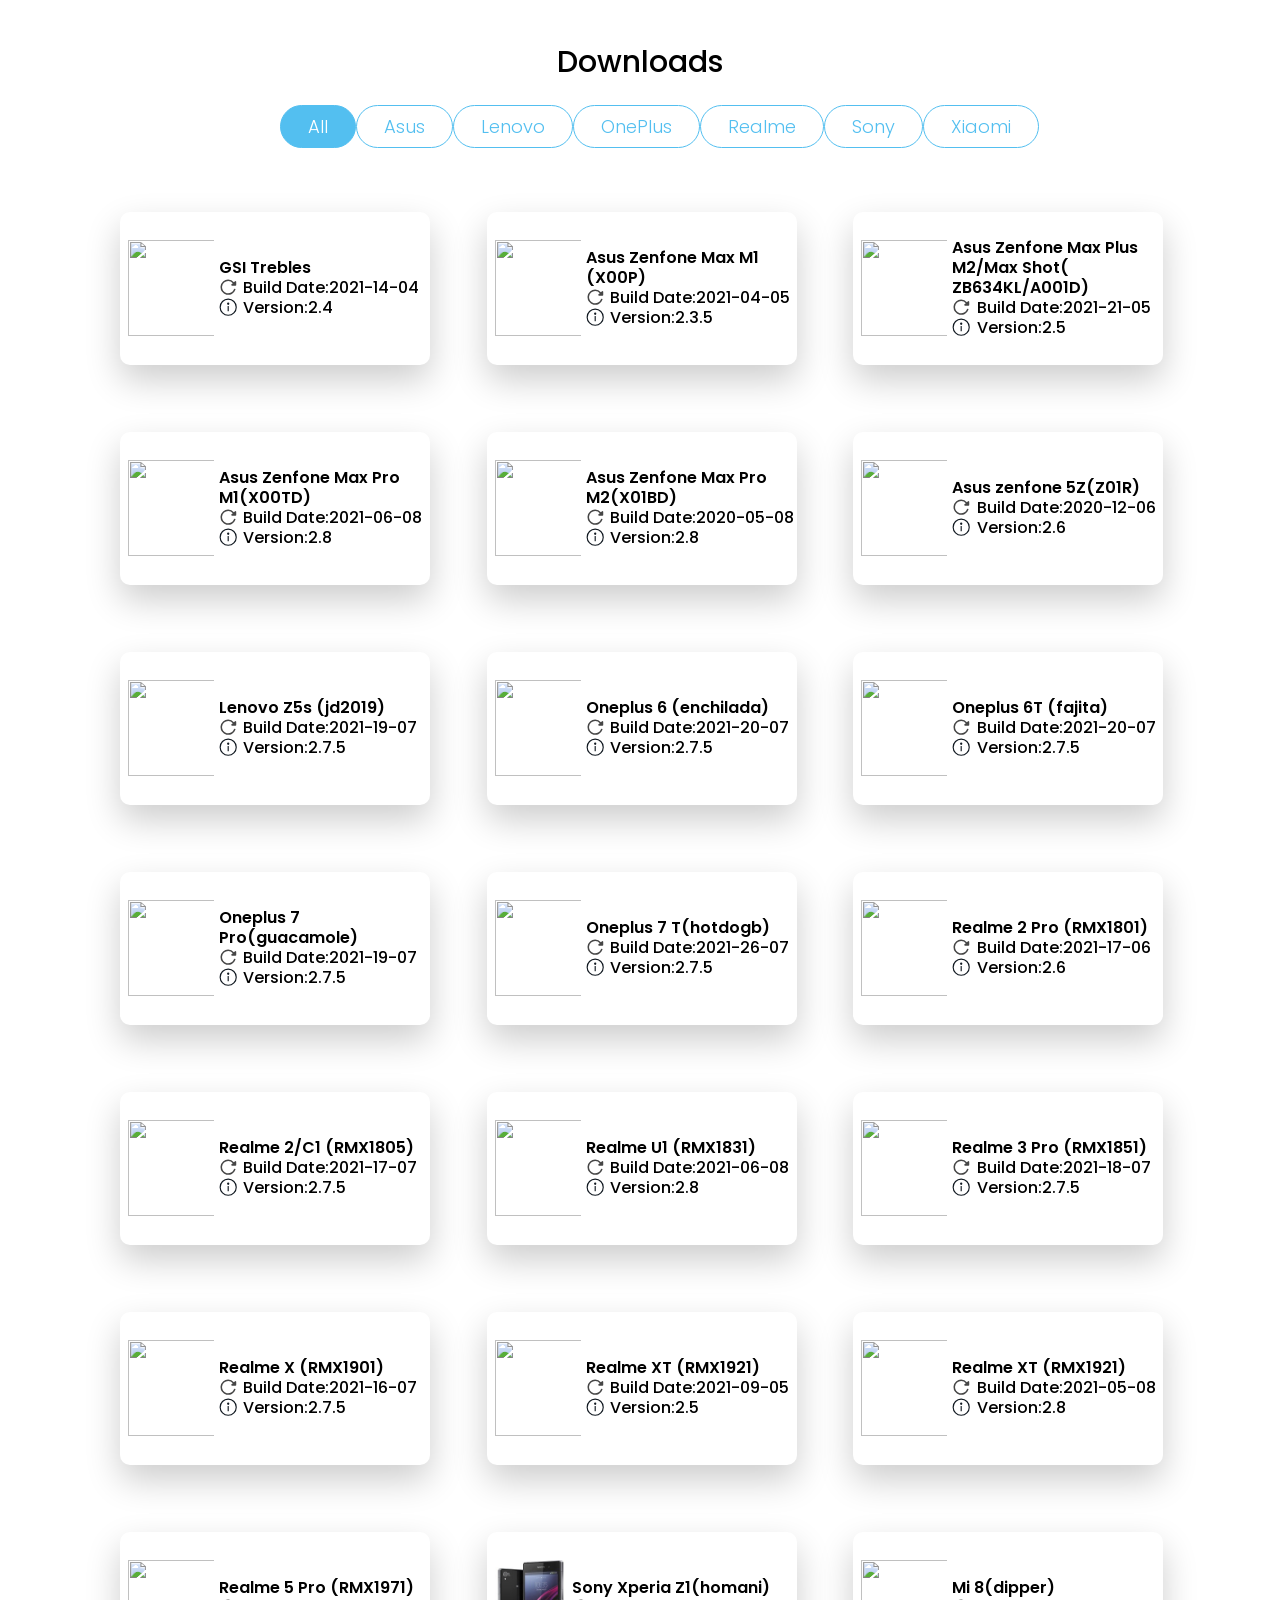
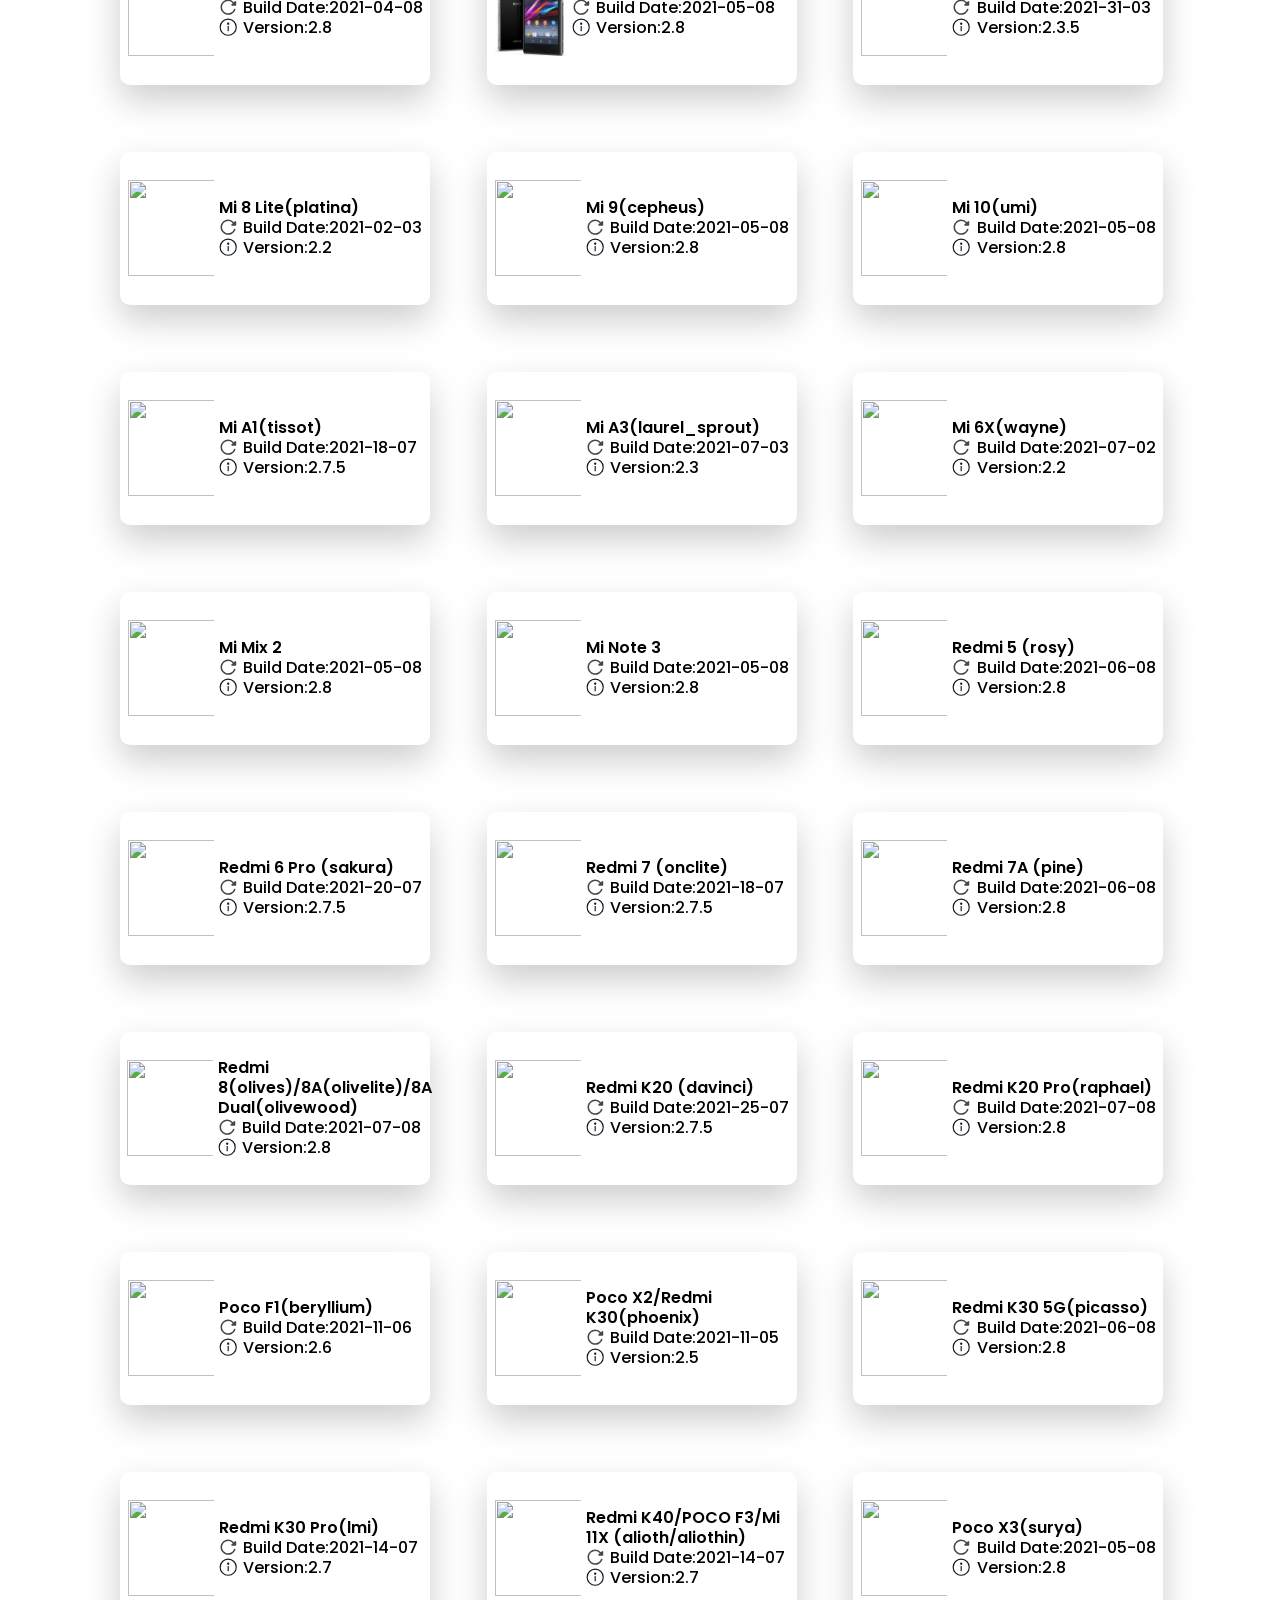
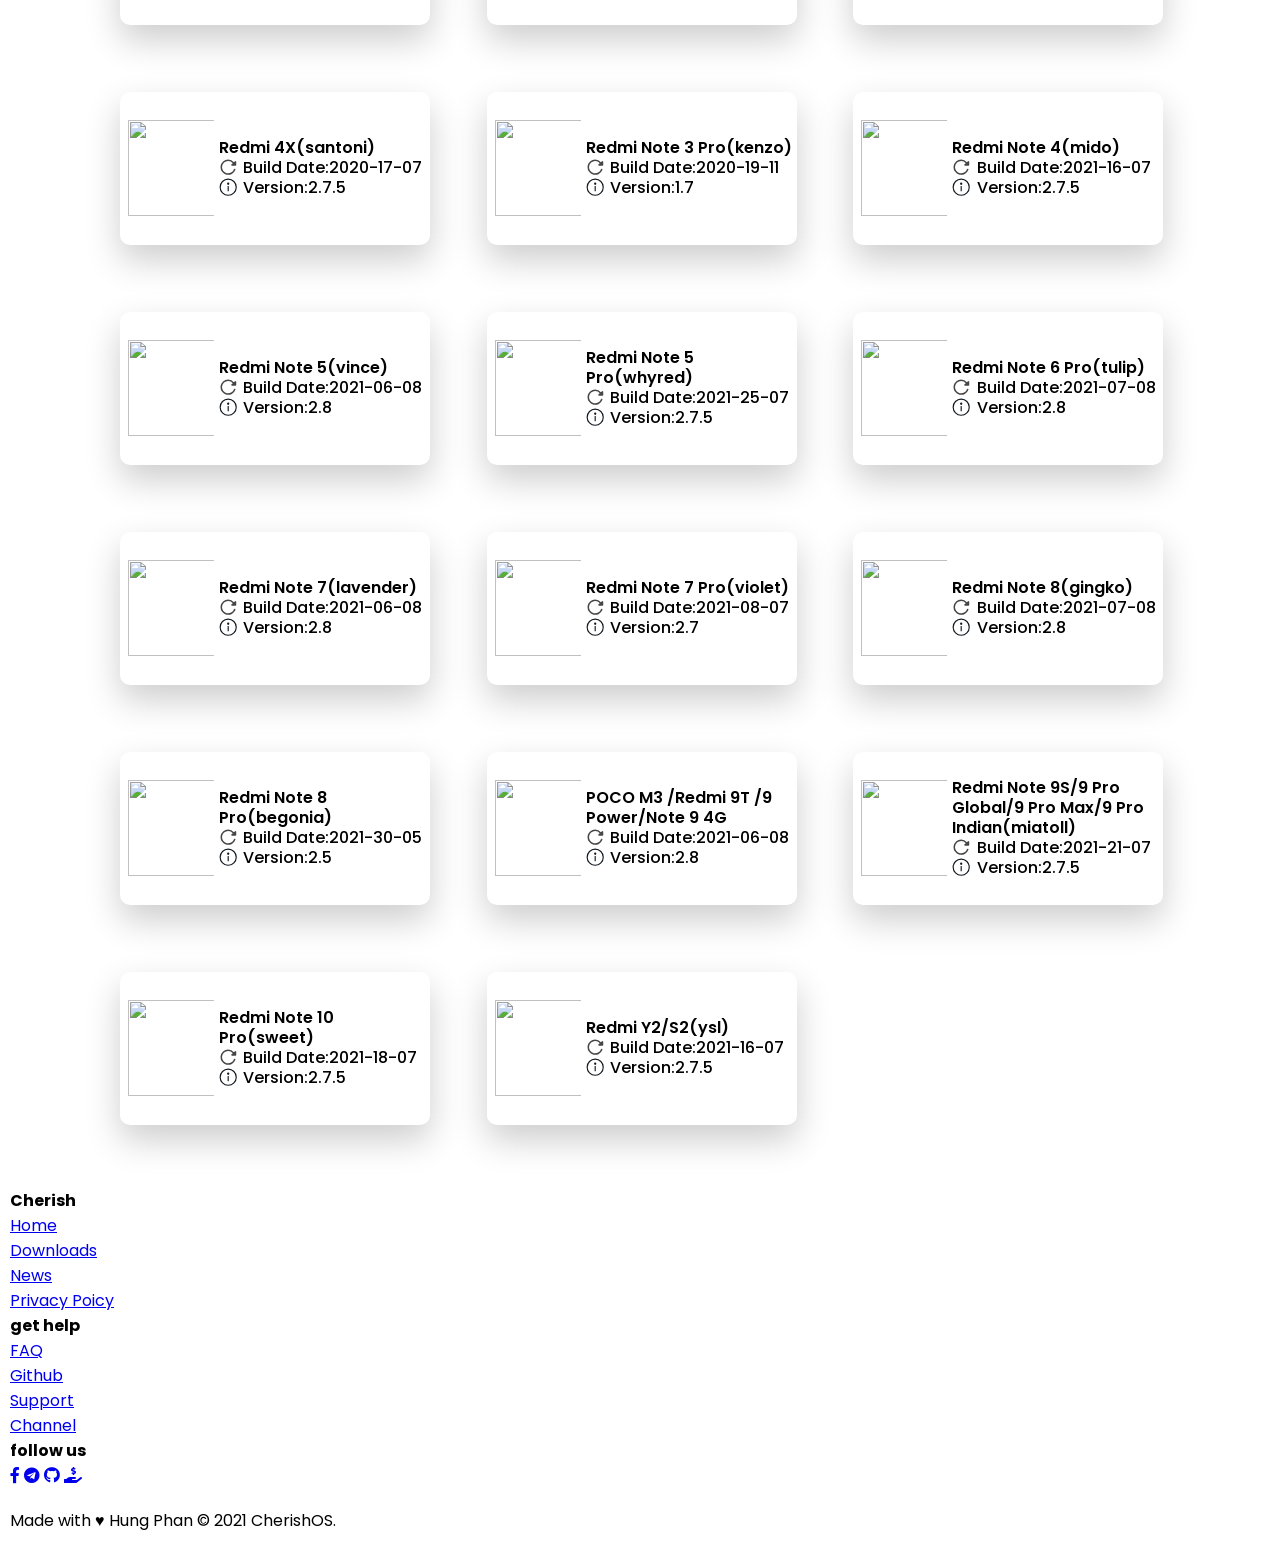
==== commit fc01c76a: "web:update devices Signed-off-by: Hưng Phan <phandinhhungvp2001@gmail.com>" ====
--- a/download.html
+++ b/download.html
@@ -143,14 +143,14 @@
                           height: 1.15rem;
                           vertical-align: top;
                           display: inline-block;" xmlns="http://www.w3.org/2000/svg"><title/><path d="M21.91,4.09a1,1,0,0,0-1.07.16L19.48,5.46A9.81,9.81,0,0,0,12,2a10,10,0,1,0,9.42,13.33,1,1,0,0,0-1.89-.66A8,8,0,1,1,12,4a7.86,7.86,0,0,1,6,2.78L16.34,8.25a1,1,0,0,0-.27,1.11A1,1,0,0,0,17,10h4.5a1,1,0,0,0,1-1V5A1,1,0,0,0,21.91,4.09Z" fill="#464646"/></svg>
-                          Build Date:2021-06-05</h4>
+                          Build Date:2021-06-08</h4>
                       <h4 class="version">
                           <svg viewBox="0 0 32 32" style="
                           margin-right: 0.125rem;
                           height: 1.15rem;
                           vertical-align: top;
                           display: inline-block;" xmlns="http://www.w3.org/2000/svg"><defs><style>.cls-1{fill:#101820;}</style></defs><title/><g data-name="Layer 4" id="Layer_4"><path class="cls-1" d="M16,31A15,15,0,1,1,31,16,15,15,0,0,1,16,31ZM16,3A13,13,0,1,0,29,16,13,13,0,0,0,16,3Z"/><rect class="cls-1" height="9" width="2" x="15" y="14"/><path class="cls-1" d="M16,12a2,2,0,1,1,2-2A2,2,0,0,1,16,12Zm0-2Z"/></g></svg>
-                          Version:2.5</h4>
+                          Version:2.8</h4>
                   </div>
               </div> </a>
               </span></div>
@@ -169,14 +169,14 @@
                                 height: 1.15rem;
                                 vertical-align: top;
                                 display: inline-block;" xmlns="http://www.w3.org/2000/svg"><title/><path d="M21.91,4.09a1,1,0,0,0-1.07.16L19.48,5.46A9.81,9.81,0,0,0,12,2a10,10,0,1,0,9.42,13.33,1,1,0,0,0-1.89-.66A8,8,0,1,1,12,4a7.86,7.86,0,0,1,6,2.78L16.34,8.25a1,1,0,0,0-.27,1.11A1,1,0,0,0,17,10h4.5a1,1,0,0,0,1-1V5A1,1,0,0,0,21.91,4.09Z" fill="#464646"/></svg>
-                                Build Date:2020-12-03</h4>
-                            <h4 class="version">
-                                <svg viewBox="0 0 32 32" style="
-                                margin-right: 0.125rem;
-                                height: 1.15rem;
-                                vertical-align: top;
-                                display: inline-block;" xmlns="http://www.w3.org/2000/svg"><defs><style>.cls-1{fill:#101820;}</style></defs><title/><g data-name="Layer 4" id="Layer_4"><path class="cls-1" d="M16,31A15,15,0,1,1,31,16,15,15,0,0,1,16,31ZM16,3A13,13,0,1,0,29,16,13,13,0,0,0,16,3Z"/><rect class="cls-1" height="9" width="2" x="15" y="14"/><path class="cls-1" d="M16,12a2,2,0,1,1,2-2A2,2,0,0,1,16,12Zm0-2Z"/></g></svg>
-                                Version:2.1</h4>
+                                Build Date:2020-05-08</h4>
+                            <h4 class="version">
+                                <svg viewBox="0 0 32 32" style="
+                                margin-right: 0.125rem;
+                                height: 1.15rem;
+                                vertical-align: top;
+                                display: inline-block;" xmlns="http://www.w3.org/2000/svg"><defs><style>.cls-1{fill:#101820;}</style></defs><title/><g data-name="Layer 4" id="Layer_4"><path class="cls-1" d="M16,31A15,15,0,1,1,31,16,15,15,0,0,1,16,31ZM16,3A13,13,0,1,0,29,16,13,13,0,0,0,16,3Z"/><rect class="cls-1" height="9" width="2" x="15" y="14"/><path class="cls-1" d="M16,12a2,2,0,1,1,2-2A2,2,0,0,1,16,12Zm0-2Z"/></g></svg>
+                                Version:2.8</h4>
                         </div>
                     </div></a>
               </span></div>
@@ -195,14 +195,14 @@
                                 height: 1.15rem;
                                 vertical-align: top;
                                 display: inline-block;" xmlns="http://www.w3.org/2000/svg"><title/><path d="M21.91,4.09a1,1,0,0,0-1.07.16L19.48,5.46A9.81,9.81,0,0,0,12,2a10,10,0,1,0,9.42,13.33,1,1,0,0,0-1.89-.66A8,8,0,1,1,12,4a7.86,7.86,0,0,1,6,2.78L16.34,8.25a1,1,0,0,0-.27,1.11A1,1,0,0,0,17,10h4.5a1,1,0,0,0,1-1V5A1,1,0,0,0,21.91,4.09Z" fill="#464646"/></svg>
-                                Build Date:2020-12-03</h4>
-                            <h4 class="version">
-                                <svg viewBox="0 0 32 32" style="
-                                margin-right: 0.125rem;
-                                height: 1.15rem;
-                                vertical-align: top;
-                                display: inline-block;" xmlns="http://www.w3.org/2000/svg"><defs><style>.cls-1{fill:#101820;}</style></defs><title/><g data-name="Layer 4" id="Layer_4"><path class="cls-1" d="M16,31A15,15,0,1,1,31,16,15,15,0,0,1,16,31ZM16,3A13,13,0,1,0,29,16,13,13,0,0,0,16,3Z"/><rect class="cls-1" height="9" width="2" x="15" y="14"/><path class="cls-1" d="M16,12a2,2,0,1,1,2-2A2,2,0,0,1,16,12Zm0-2Z"/></g></svg>
-                                Version:2.1</h4>
+                                Build Date:2020-12-06</h4>
+                            <h4 class="version">
+                                <svg viewBox="0 0 32 32" style="
+                                margin-right: 0.125rem;
+                                height: 1.15rem;
+                                vertical-align: top;
+                                display: inline-block;" xmlns="http://www.w3.org/2000/svg"><defs><style>.cls-1{fill:#101820;}</style></defs><title/><g data-name="Layer 4" id="Layer_4"><path class="cls-1" d="M16,31A15,15,0,1,1,31,16,15,15,0,0,1,16,31ZM16,3A13,13,0,1,0,29,16,13,13,0,0,0,16,3Z"/><rect class="cls-1" height="9" width="2" x="15" y="14"/><path class="cls-1" d="M16,12a2,2,0,1,1,2-2A2,2,0,0,1,16,12Zm0-2Z"/></g></svg>
+                                Version:2.6</h4>
                         </div>
                     </div> </a>
               </span></div>
@@ -223,14 +223,14 @@
                                 height: 1.15rem;
                                 vertical-align: top;
                                 display: inline-block;" xmlns="http://www.w3.org/2000/svg"><title/><path d="M21.91,4.09a1,1,0,0,0-1.07.16L19.48,5.46A9.81,9.81,0,0,0,12,2a10,10,0,1,0,9.42,13.33,1,1,0,0,0-1.89-.66A8,8,0,1,1,12,4a7.86,7.86,0,0,1,6,2.78L16.34,8.25a1,1,0,0,0-.27,1.11A1,1,0,0,0,17,10h4.5a1,1,0,0,0,1-1V5A1,1,0,0,0,21.91,4.09Z" fill="#464646"/></svg>
-                                Build Date:2021-22-03</h4>
-                            <h4 class="version">
-                                <svg viewBox="0 0 32 32" style="
-                                margin-right: 0.125rem;
-                                height: 1.15rem;
-                                vertical-align: top;
-                                display: inline-block;" xmlns="http://www.w3.org/2000/svg"><defs><style>.cls-1{fill:#101820;}</style></defs><title/><g data-name="Layer 4" id="Layer_4"><path class="cls-1" d="M16,31A15,15,0,1,1,31,16,15,15,0,0,1,16,31ZM16,3A13,13,0,1,0,29,16,13,13,0,0,0,16,3Z"/><rect class="cls-1" height="9" width="2" x="15" y="14"/><path class="cls-1" d="M16,12a2,2,0,1,1,2-2A2,2,0,0,1,16,12Zm0-2Z"/></g></svg>
-                                Version:2.3.5</h4>
+                                Build Date:2021-19-07</h4>
+                            <h4 class="version">
+                                <svg viewBox="0 0 32 32" style="
+                                margin-right: 0.125rem;
+                                height: 1.15rem;
+                                vertical-align: top;
+                                display: inline-block;" xmlns="http://www.w3.org/2000/svg"><defs><style>.cls-1{fill:#101820;}</style></defs><title/><g data-name="Layer 4" id="Layer_4"><path class="cls-1" d="M16,31A15,15,0,1,1,31,16,15,15,0,0,1,16,31ZM16,3A13,13,0,1,0,29,16,13,13,0,0,0,16,3Z"/><rect class="cls-1" height="9" width="2" x="15" y="14"/><path class="cls-1" d="M16,12a2,2,0,1,1,2-2A2,2,0,0,1,16,12Zm0-2Z"/></g></svg>
+                                Version:2.7.5</h4>
                         </div>
                     </div></a>
               </span></div>
@@ -251,14 +251,14 @@
                                 height: 1.15rem;
                                 vertical-align: top;
                                 display: inline-block;" xmlns="http://www.w3.org/2000/svg"><title/><path d="M21.91,4.09a1,1,0,0,0-1.07.16L19.48,5.46A9.81,9.81,0,0,0,12,2a10,10,0,1,0,9.42,13.33,1,1,0,0,0-1.89-.66A8,8,0,1,1,12,4a7.86,7.86,0,0,1,6,2.78L16.34,8.25a1,1,0,0,0-.27,1.11A1,1,0,0,0,17,10h4.5a1,1,0,0,0,1-1V5A1,1,0,0,0,21.91,4.09Z" fill="#464646"/></svg>
-                                Build Date:2021-09-05</h4>
-                            <h4 class="version">
-                                <svg viewBox="0 0 32 32" style="
-                                margin-right: 0.125rem;
-                                height: 1.15rem;
-                                vertical-align: top;
-                                display: inline-block;" xmlns="http://www.w3.org/2000/svg"><defs><style>.cls-1{fill:#101820;}</style></defs><title/><g data-name="Layer 4" id="Layer_4"><path class="cls-1" d="M16,31A15,15,0,1,1,31,16,15,15,0,0,1,16,31ZM16,3A13,13,0,1,0,29,16,13,13,0,0,0,16,3Z"/><rect class="cls-1" height="9" width="2" x="15" y="14"/><path class="cls-1" d="M16,12a2,2,0,1,1,2-2A2,2,0,0,1,16,12Zm0-2Z"/></g></svg>
-                                Version:2.5</h4>
+                                Build Date:2021-20-07</h4>
+                            <h4 class="version">
+                                <svg viewBox="0 0 32 32" style="
+                                margin-right: 0.125rem;
+                                height: 1.15rem;
+                                vertical-align: top;
+                                display: inline-block;" xmlns="http://www.w3.org/2000/svg"><defs><style>.cls-1{fill:#101820;}</style></defs><title/><g data-name="Layer 4" id="Layer_4"><path class="cls-1" d="M16,31A15,15,0,1,1,31,16,15,15,0,0,1,16,31ZM16,3A13,13,0,1,0,29,16,13,13,0,0,0,16,3Z"/><rect class="cls-1" height="9" width="2" x="15" y="14"/><path class="cls-1" d="M16,12a2,2,0,1,1,2-2A2,2,0,0,1,16,12Zm0-2Z"/></g></svg>
+                                Version:2.7.5</h4>
                         </div>
                     </div></a>
               </span></div>
@@ -277,14 +277,14 @@
                                 height: 1.15rem;
                                 vertical-align: top;
                                 display: inline-block;" xmlns="http://www.w3.org/2000/svg"><title/><path d="M21.91,4.09a1,1,0,0,0-1.07.16L19.48,5.46A9.81,9.81,0,0,0,12,2a10,10,0,1,0,9.42,13.33,1,1,0,0,0-1.89-.66A8,8,0,1,1,12,4a7.86,7.86,0,0,1,6,2.78L16.34,8.25a1,1,0,0,0-.27,1.11A1,1,0,0,0,17,10h4.5a1,1,0,0,0,1-1V5A1,1,0,0,0,21.91,4.09Z" fill="#464646"/></svg>
-                                Build Date:2021-10-05</h4>
-                            <h4 class="version">
-                                <svg viewBox="0 0 32 32" style="
-                                margin-right: 0.125rem;
-                                height: 1.15rem;
-                                vertical-align: top;
-                                display: inline-block;" xmlns="http://www.w3.org/2000/svg"><defs><style>.cls-1{fill:#101820;}</style></defs><title/><g data-name="Layer 4" id="Layer_4"><path class="cls-1" d="M16,31A15,15,0,1,1,31,16,15,15,0,0,1,16,31ZM16,3A13,13,0,1,0,29,16,13,13,0,0,0,16,3Z"/><rect class="cls-1" height="9" width="2" x="15" y="14"/><path class="cls-1" d="M16,12a2,2,0,1,1,2-2A2,2,0,0,1,16,12Zm0-2Z"/></g></svg>
-                                Version:2.5</h4>
+                                Build Date:2021-20-07</h4>
+                            <h4 class="version">
+                                <svg viewBox="0 0 32 32" style="
+                                margin-right: 0.125rem;
+                                height: 1.15rem;
+                                vertical-align: top;
+                                display: inline-block;" xmlns="http://www.w3.org/2000/svg"><defs><style>.cls-1{fill:#101820;}</style></defs><title/><g data-name="Layer 4" id="Layer_4"><path class="cls-1" d="M16,31A15,15,0,1,1,31,16,15,15,0,0,1,16,31ZM16,3A13,13,0,1,0,29,16,13,13,0,0,0,16,3Z"/><rect class="cls-1" height="9" width="2" x="15" y="14"/><path class="cls-1" d="M16,12a2,2,0,1,1,2-2A2,2,0,0,1,16,12Zm0-2Z"/></g></svg>
+                                Version:2.7.5</h4>
                         </div>
                     </div></a>
               </span></div>
@@ -303,14 +303,14 @@
                                 height: 1.15rem;
                                 vertical-align: top;
                                 display: inline-block;" xmlns="http://www.w3.org/2000/svg"><title/><path d="M21.91,4.09a1,1,0,0,0-1.07.16L19.48,5.46A9.81,9.81,0,0,0,12,2a10,10,0,1,0,9.42,13.33,1,1,0,0,0-1.89-.66A8,8,0,1,1,12,4a7.86,7.86,0,0,1,6,2.78L16.34,8.25a1,1,0,0,0-.27,1.11A1,1,0,0,0,17,10h4.5a1,1,0,0,0,1-1V5A1,1,0,0,0,21.91,4.09Z" fill="#464646"/></svg>
-                                Build Date:2021-15-05</h4>
-                            <h4 class="version">
-                                <svg viewBox="0 0 32 32" style="
-                                margin-right: 0.125rem;
-                                height: 1.15rem;
-                                vertical-align: top;
-                                display: inline-block;" xmlns="http://www.w3.org/2000/svg"><defs><style>.cls-1{fill:#101820;}</style></defs><title/><g data-name="Layer 4" id="Layer_4"><path class="cls-1" d="M16,31A15,15,0,1,1,31,16,15,15,0,0,1,16,31ZM16,3A13,13,0,1,0,29,16,13,13,0,0,0,16,3Z"/><rect class="cls-1" height="9" width="2" x="15" y="14"/><path class="cls-1" d="M16,12a2,2,0,1,1,2-2A2,2,0,0,1,16,12Zm0-2Z"/></g></svg>
-                                Version:2.5</h4>
+                                Build Date:2021-19-07</h4>
+                            <h4 class="version">
+                                <svg viewBox="0 0 32 32" style="
+                                margin-right: 0.125rem;
+                                height: 1.15rem;
+                                vertical-align: top;
+                                display: inline-block;" xmlns="http://www.w3.org/2000/svg"><defs><style>.cls-1{fill:#101820;}</style></defs><title/><g data-name="Layer 4" id="Layer_4"><path class="cls-1" d="M16,31A15,15,0,1,1,31,16,15,15,0,0,1,16,31ZM16,3A13,13,0,1,0,29,16,13,13,0,0,0,16,3Z"/><rect class="cls-1" height="9" width="2" x="15" y="14"/><path class="cls-1" d="M16,12a2,2,0,1,1,2-2A2,2,0,0,1,16,12Zm0-2Z"/></g></svg>
+                                Version:2.7.5</h4>
                         </div>
                     </div></a>
               </span></div>
@@ -329,7 +329,36 @@
                                 height: 1.15rem;
                                 vertical-align: top;
                                 display: inline-block;" xmlns="http://www.w3.org/2000/svg"><title/><path d="M21.91,4.09a1,1,0,0,0-1.07.16L19.48,5.46A9.81,9.81,0,0,0,12,2a10,10,0,1,0,9.42,13.33,1,1,0,0,0-1.89-.66A8,8,0,1,1,12,4a7.86,7.86,0,0,1,6,2.78L16.34,8.25a1,1,0,0,0-.27,1.11A1,1,0,0,0,17,10h4.5a1,1,0,0,0,1-1V5A1,1,0,0,0,21.91,4.09Z" fill="#464646"/></svg>
-                                Build Date:2021-09-06</h4>
+                                Build Date:2021-26-07</h4>
+                            <h4 class="version">
+                                <svg viewBox="0 0 32 32" style="
+                                margin-right: 0.125rem;
+                                height: 1.15rem;
+                                vertical-align: top;
+                                display: inline-block;" xmlns="http://www.w3.org/2000/svg"><defs><style>.cls-1{fill:#101820;}</style></defs><title/><g data-name="Layer 4" id="Layer_4"><path class="cls-1" d="M16,31A15,15,0,1,1,31,16,15,15,0,0,1,16,31ZM16,3A13,13,0,1,0,29,16,13,13,0,0,0,16,3Z"/><rect class="cls-1" height="9" width="2" x="15" y="14"/><path class="cls-1" d="M16,12a2,2,0,1,1,2-2A2,2,0,0,1,16,12Zm0-2Z"/></g></svg>
+                                Version:2.7.5</h4>
+                        </div>
+                    </div></a>
+              </span></div>
+              <!--Oneplus-->
+        
+              <!--Realme-->
+              
+              <div class="device" data-name="realme"><span>
+                <a href="https://www.pling.com/p/1541060/" target="_blank" style="text-decoration: none;">
+                    <div class="box">
+                        <div class="device-item">
+                            <img src="assets/img/devices/RMX1801.jpg" alt="RMX1971">
+                        </div>
+                        <!--Content device-->
+                        <div class="device-data">
+                            <h3 class="devicename">Realme 2 Pro (RMX1801)</h3>
+                            <h4 class="update"><svg viewBox="0 0 24 24" style="
+                                margin-right: 0.125rem;
+                                height: 1.15rem;
+                                vertical-align: top;
+                                display: inline-block;" xmlns="http://www.w3.org/2000/svg"><title/><path d="M21.91,4.09a1,1,0,0,0-1.07.16L19.48,5.46A9.81,9.81,0,0,0,12,2a10,10,0,1,0,9.42,13.33,1,1,0,0,0-1.89-.66A8,8,0,1,1,12,4a7.86,7.86,0,0,1,6,2.78L16.34,8.25a1,1,0,0,0-.27,1.11A1,1,0,0,0,17,10h4.5a1,1,0,0,0,1-1V5A1,1,0,0,0,21.91,4.09Z" fill="#464646"/></svg>
+                                Build Date:2021-17-06</h4>
                             <h4 class="version">
                                 <svg viewBox="0 0 32 32" style="
                                 margin-right: 0.125rem;
@@ -340,9 +369,6 @@
                         </div>
                     </div></a>
               </span></div>
-              <!--Oneplus-->
-        
-              <!--Realme-->
 			  
 			  <div class="device" data-name="realme"><span>
                 <a href="https://www.pling.com/p/1536802/" target="_blank" style="text-decoration: none;">
@@ -358,14 +384,40 @@
                                 height: 1.15rem;
                                 vertical-align: top;
                                 display: inline-block;" xmlns="http://www.w3.org/2000/svg"><title/><path d="M21.91,4.09a1,1,0,0,0-1.07.16L19.48,5.46A9.81,9.81,0,0,0,12,2a10,10,0,1,0,9.42,13.33,1,1,0,0,0-1.89-.66A8,8,0,1,1,12,4a7.86,7.86,0,0,1,6,2.78L16.34,8.25a1,1,0,0,0-.27,1.11A1,1,0,0,0,17,10h4.5a1,1,0,0,0,1-1V5A1,1,0,0,0,21.91,4.09Z" fill="#464646"/></svg>
-                                Build Date:2021-08-06</h4>
-                            <h4 class="version">
-                                <svg viewBox="0 0 32 32" style="
-                                margin-right: 0.125rem;
-                                height: 1.15rem;
-                                vertical-align: top;
-                                display: inline-block;" xmlns="http://www.w3.org/2000/svg"><defs><style>.cls-1{fill:#101820;}</style></defs><title/><g data-name="Layer 4" id="Layer_4"><path class="cls-1" d="M16,31A15,15,0,1,1,31,16,15,15,0,0,1,16,31ZM16,3A13,13,0,1,0,29,16,13,13,0,0,0,16,3Z"/><rect class="cls-1" height="9" width="2" x="15" y="14"/><path class="cls-1" d="M16,12a2,2,0,1,1,2-2A2,2,0,0,1,16,12Zm0-2Z"/></g></svg>
-                                Version:2.6</h4>
+                                Build Date:2021-17-07</h4>
+                            <h4 class="version">
+                                <svg viewBox="0 0 32 32" style="
+                                margin-right: 0.125rem;
+                                height: 1.15rem;
+                                vertical-align: top;
+                                display: inline-block;" xmlns="http://www.w3.org/2000/svg"><defs><style>.cls-1{fill:#101820;}</style></defs><title/><g data-name="Layer 4" id="Layer_4"><path class="cls-1" d="M16,31A15,15,0,1,1,31,16,15,15,0,0,1,16,31ZM16,3A13,13,0,1,0,29,16,13,13,0,0,0,16,3Z"/><rect class="cls-1" height="9" width="2" x="15" y="14"/><path class="cls-1" d="M16,12a2,2,0,1,1,2-2A2,2,0,0,1,16,12Zm0-2Z"/></g></svg>
+                                Version:2.7.5</h4>
+                        </div>
+                    </div></a>
+              </span></div>
+              
+              <div class="device" data-name="realme"><span>
+                <a href="https://www.pling.com/p/1564940/" target="_blank" style="text-decoration: none;">
+                    <div class="box">
+                        <div class="device-item">
+                            <img src="assets/img/devices/RMX1831.jpg" alt="RMX1851">
+                        </div>
+                        <!--Content device-->
+                        <div class="device-data">
+                            <h3 class="devicename">Realme U1 (RMX1831)</h3>
+                            <h4 class="update"><svg viewBox="0 0 24 24" style="
+                                margin-right: 0.125rem;
+                                height: 1.15rem;
+                                vertical-align: top;
+                                display: inline-block;" xmlns="http://www.w3.org/2000/svg"><title/><path d="M21.91,4.09a1,1,0,0,0-1.07.16L19.48,5.46A9.81,9.81,0,0,0,12,2a10,10,0,1,0,9.42,13.33,1,1,0,0,0-1.89-.66A8,8,0,1,1,12,4a7.86,7.86,0,0,1,6,2.78L16.34,8.25a1,1,0,0,0-.27,1.11A1,1,0,0,0,17,10h4.5a1,1,0,0,0,1-1V5A1,1,0,0,0,21.91,4.09Z" fill="#464646"/></svg>
+                                Build Date:2021-06-08</h4>
+                            <h4 class="version">
+                                <svg viewBox="0 0 32 32" style="
+                                margin-right: 0.125rem;
+                                height: 1.15rem;
+                                vertical-align: top;
+                                display: inline-block;" xmlns="http://www.w3.org/2000/svg"><defs><style>.cls-1{fill:#101820;}</style></defs><title/><g data-name="Layer 4" id="Layer_4"><path class="cls-1" d="M16,31A15,15,0,1,1,31,16,15,15,0,0,1,16,31ZM16,3A13,13,0,1,0,29,16,13,13,0,0,0,16,3Z"/><rect class="cls-1" height="9" width="2" x="15" y="14"/><path class="cls-1" d="M16,12a2,2,0,1,1,2-2A2,2,0,0,1,16,12Zm0-2Z"/></g></svg>
+                                Version:2.8</h4>
                         </div>
                     </div></a>
               </span></div>
@@ -384,40 +436,14 @@
                                 height: 1.15rem;
                                 vertical-align: top;
                                 display: inline-block;" xmlns="http://www.w3.org/2000/svg"><title/><path d="M21.91,4.09a1,1,0,0,0-1.07.16L19.48,5.46A9.81,9.81,0,0,0,12,2a10,10,0,1,0,9.42,13.33,1,1,0,0,0-1.89-.66A8,8,0,1,1,12,4a7.86,7.86,0,0,1,6,2.78L16.34,8.25a1,1,0,0,0-.27,1.11A1,1,0,0,0,17,10h4.5a1,1,0,0,0,1-1V5A1,1,0,0,0,21.91,4.09Z" fill="#464646"/></svg>
-                                Build Date:2021-08-05</h4>
-                            <h4 class="version">
-                                <svg viewBox="0 0 32 32" style="
-                                margin-right: 0.125rem;
-                                height: 1.15rem;
-                                vertical-align: top;
-                                display: inline-block;" xmlns="http://www.w3.org/2000/svg"><defs><style>.cls-1{fill:#101820;}</style></defs><title/><g data-name="Layer 4" id="Layer_4"><path class="cls-1" d="M16,31A15,15,0,1,1,31,16,15,15,0,0,1,16,31ZM16,3A13,13,0,1,0,29,16,13,13,0,0,0,16,3Z"/><rect class="cls-1" height="9" width="2" x="15" y="14"/><path class="cls-1" d="M16,12a2,2,0,1,1,2-2A2,2,0,0,1,16,12Zm0-2Z"/></g></svg>
-                                Version:2.5</h4>
-                        </div>
-                    </div></a>
-              </span></div>
-			  
-			  <div class="device" data-name="realme"><span>
-                <a href="https://www.pling.com/p/1536933/" target="_blank" style="text-decoration: none;">
-                    <div class="box">
-                        <div class="device-item">
-                            <img src="assets/img/devices/RMX1971.jpg" alt="RMX1971">
-                        </div>
-                        <!--Content device-->
-                        <div class="device-data">
-                            <h3 class="devicename">Realme 5 Pro (RMX1971)</h3>
-                            <h4 class="update"><svg viewBox="0 0 24 24" style="
-                                margin-right: 0.125rem;
-                                height: 1.15rem;
-                                vertical-align: top;
-                                display: inline-block;" xmlns="http://www.w3.org/2000/svg"><title/><path d="M21.91,4.09a1,1,0,0,0-1.07.16L19.48,5.46A9.81,9.81,0,0,0,12,2a10,10,0,1,0,9.42,13.33,1,1,0,0,0-1.89-.66A8,8,0,1,1,12,4a7.86,7.86,0,0,1,6,2.78L16.34,8.25a1,1,0,0,0-.27,1.11A1,1,0,0,0,17,10h4.5a1,1,0,0,0,1-1V5A1,1,0,0,0,21.91,4.09Z" fill="#464646"/></svg>
-                                Build Date:2021-08-06</h4>
-                            <h4 class="version">
-                                <svg viewBox="0 0 32 32" style="
-                                margin-right: 0.125rem;
-                                height: 1.15rem;
-                                vertical-align: top;
-                                display: inline-block;" xmlns="http://www.w3.org/2000/svg"><defs><style>.cls-1{fill:#101820;}</style></defs><title/><g data-name="Layer 4" id="Layer_4"><path class="cls-1" d="M16,31A15,15,0,1,1,31,16,15,15,0,0,1,16,31ZM16,3A13,13,0,1,0,29,16,13,13,0,0,0,16,3Z"/><rect class="cls-1" height="9" width="2" x="15" y="14"/><path class="cls-1" d="M16,12a2,2,0,1,1,2-2A2,2,0,0,1,16,12Zm0-2Z"/></g></svg>
-                                Version:2.6</h4>
+                                Build Date:2021-18-07</h4>
+                            <h4 class="version">
+                                <svg viewBox="0 0 32 32" style="
+                                margin-right: 0.125rem;
+                                height: 1.15rem;
+                                vertical-align: top;
+                                display: inline-block;" xmlns="http://www.w3.org/2000/svg"><defs><style>.cls-1{fill:#101820;}</style></defs><title/><g data-name="Layer 4" id="Layer_4"><path class="cls-1" d="M16,31A15,15,0,1,1,31,16,15,15,0,0,1,16,31ZM16,3A13,13,0,1,0,29,16,13,13,0,0,0,16,3Z"/><rect class="cls-1" height="9" width="2" x="15" y="14"/><path class="cls-1" d="M16,12a2,2,0,1,1,2-2A2,2,0,0,1,16,12Zm0-2Z"/></g></svg>
+                                Version:2.7.5</h4>
                         </div>
                     </div></a>
               </span></div>
@@ -436,14 +462,14 @@
                                 height: 1.15rem;
                                 vertical-align: top;
                                 display: inline-block;" xmlns="http://www.w3.org/2000/svg"><title/><path d="M21.91,4.09a1,1,0,0,0-1.07.16L19.48,5.46A9.81,9.81,0,0,0,12,2a10,10,0,1,0,9.42,13.33,1,1,0,0,0-1.89-.66A8,8,0,1,1,12,4a7.86,7.86,0,0,1,6,2.78L16.34,8.25a1,1,0,0,0-.27,1.11A1,1,0,0,0,17,10h4.5a1,1,0,0,0,1-1V5A1,1,0,0,0,21.91,4.09Z" fill="#464646"/></svg>
-                                Build Date:2021-08-06</h4>
-                            <h4 class="version">
-                                <svg viewBox="0 0 32 32" style="
-                                margin-right: 0.125rem;
-                                height: 1.15rem;
-                                vertical-align: top;
-                                display: inline-block;" xmlns="http://www.w3.org/2000/svg"><defs><style>.cls-1{fill:#101820;}</style></defs><title/><g data-name="Layer 4" id="Layer_4"><path class="cls-1" d="M16,31A15,15,0,1,1,31,16,15,15,0,0,1,16,31ZM16,3A13,13,0,1,0,29,16,13,13,0,0,0,16,3Z"/><rect class="cls-1" height="9" width="2" x="15" y="14"/><path class="cls-1" d="M16,12a2,2,0,1,1,2-2A2,2,0,0,1,16,12Zm0-2Z"/></g></svg>
-                                Version:2.6</h4>
+                                Build Date:2021-16-07</h4>
+                            <h4 class="version">
+                                <svg viewBox="0 0 32 32" style="
+                                margin-right: 0.125rem;
+                                height: 1.15rem;
+                                vertical-align: top;
+                                display: inline-block;" xmlns="http://www.w3.org/2000/svg"><defs><style>.cls-1{fill:#101820;}</style></defs><title/><g data-name="Layer 4" id="Layer_4"><path class="cls-1" d="M16,31A15,15,0,1,1,31,16,15,15,0,0,1,16,31ZM16,3A13,13,0,1,0,29,16,13,13,0,0,0,16,3Z"/><rect class="cls-1" height="9" width="2" x="15" y="14"/><path class="cls-1" d="M16,12a2,2,0,1,1,2-2A2,2,0,0,1,16,12Zm0-2Z"/></g></svg>
+                                Version:2.7.5</h4>
                         </div>
                     </div></a>
               </span></div>
@@ -470,6 +496,58 @@
                                 vertical-align: top;
                                 display: inline-block;" xmlns="http://www.w3.org/2000/svg"><defs><style>.cls-1{fill:#101820;}</style></defs><title/><g data-name="Layer 4" id="Layer_4"><path class="cls-1" d="M16,31A15,15,0,1,1,31,16,15,15,0,0,1,16,31ZM16,3A13,13,0,1,0,29,16,13,13,0,0,0,16,3Z"/><rect class="cls-1" height="9" width="2" x="15" y="14"/><path class="cls-1" d="M16,12a2,2,0,1,1,2-2A2,2,0,0,1,16,12Zm0-2Z"/></g></svg>
                                 Version:2.5</h4>
+                        </div>
+                    </div></a>
+              </span></div>
+              
+              <div class="device" data-name="realme"><span>
+                <a href="https://www.pling.com/p/1544233" target="_blank" style="text-decoration: none;">
+                    <div class="box">
+                        <div class="device-item">
+                            <img src="assets/img/devices/RMX1941.jpg" alt="RMX1921">
+                        </div>
+                        <!--Content device-->
+                        <div class="device-data">
+                            <h3 class="devicename">Realme XT (RMX1921)</h3>
+                            <h4 class="update"><svg viewBox="0 0 24 24" style="
+                                margin-right: 0.125rem;
+                                height: 1.15rem;
+                                vertical-align: top;
+                                display: inline-block;" xmlns="http://www.w3.org/2000/svg"><title/><path d="M21.91,4.09a1,1,0,0,0-1.07.16L19.48,5.46A9.81,9.81,0,0,0,12,2a10,10,0,1,0,9.42,13.33,1,1,0,0,0-1.89-.66A8,8,0,1,1,12,4a7.86,7.86,0,0,1,6,2.78L16.34,8.25a1,1,0,0,0-.27,1.11A1,1,0,0,0,17,10h4.5a1,1,0,0,0,1-1V5A1,1,0,0,0,21.91,4.09Z" fill="#464646"/></svg>
+                                Build Date:2021-05-08</h4>
+                            <h4 class="version">
+                                <svg viewBox="0 0 32 32" style="
+                                margin-right: 0.125rem;
+                                height: 1.15rem;
+                                vertical-align: top;
+                                display: inline-block;" xmlns="http://www.w3.org/2000/svg"><defs><style>.cls-1{fill:#101820;}</style></defs><title/><g data-name="Layer 4" id="Layer_4"><path class="cls-1" d="M16,31A15,15,0,1,1,31,16,15,15,0,0,1,16,31ZM16,3A13,13,0,1,0,29,16,13,13,0,0,0,16,3Z"/><rect class="cls-1" height="9" width="2" x="15" y="14"/><path class="cls-1" d="M16,12a2,2,0,1,1,2-2A2,2,0,0,1,16,12Zm0-2Z"/></g></svg>
+                                Version:2.8</h4>
+                        </div>
+                    </div></a>
+              </span></div>
+              
+              <div class="device" data-name="realme"><span>
+                <a href="https://www.pling.com/p/1536933/" target="_blank" style="text-decoration: none;">
+                    <div class="box">
+                        <div class="device-item">
+                            <img src="assets/img/devices/RMX1971.jpg" alt="RMX1971">
+                        </div>
+                        <!--Content device-->
+                        <div class="device-data">
+                            <h3 class="devicename">Realme 5 Pro (RMX1971)</h3>
+                            <h4 class="update"><svg viewBox="0 0 24 24" style="
+                                margin-right: 0.125rem;
+                                height: 1.15rem;
+                                vertical-align: top;
+                                display: inline-block;" xmlns="http://www.w3.org/2000/svg"><title/><path d="M21.91,4.09a1,1,0,0,0-1.07.16L19.48,5.46A9.81,9.81,0,0,0,12,2a10,10,0,1,0,9.42,13.33,1,1,0,0,0-1.89-.66A8,8,0,1,1,12,4a7.86,7.86,0,0,1,6,2.78L16.34,8.25a1,1,0,0,0-.27,1.11A1,1,0,0,0,17,10h4.5a1,1,0,0,0,1-1V5A1,1,0,0,0,21.91,4.09Z" fill="#464646"/></svg>
+                                Build Date:2021-04-08</h4>
+                            <h4 class="version">
+                                <svg viewBox="0 0 32 32" style="
+                                margin-right: 0.125rem;
+                                height: 1.15rem;
+                                vertical-align: top;
+                                display: inline-block;" xmlns="http://www.w3.org/2000/svg"><defs><style>.cls-1{fill:#101820;}</style></defs><title/><g data-name="Layer 4" id="Layer_4"><path class="cls-1" d="M16,31A15,15,0,1,1,31,16,15,15,0,0,1,16,31ZM16,3A13,13,0,1,0,29,16,13,13,0,0,0,16,3Z"/><rect class="cls-1" height="9" width="2" x="15" y="14"/><path class="cls-1" d="M16,12a2,2,0,1,1,2-2A2,2,0,0,1,16,12Zm0-2Z"/></g></svg>
+                                Version:2.8</h4>
                         </div>
                     </div></a>
               </span></div>
@@ -556,6 +634,58 @@
                         </div>
                     </div></a>
               </span></div>
+              
+              <div class="device" data-name="xiaomi"><span>
+                <a href="https://www.pling.com/p/1541557" target="_blank" style="text-decoration: none;">
+                    <div class="box">
+                        <div class="device-item">
+                            <img src="assets/img/devices/cepheus.jpg" alt="platina">
+                        </div>
+                        <!--Content device-->
+                        <div class="device-data">
+                            <h3 class="devicename">Mi 9(cepheus)</h3>
+                            <h4 class="update"><svg viewBox="0 0 24 24" style="
+                                margin-right: 0.125rem;
+                                height: 1.15rem;
+                                vertical-align: top;
+                                display: inline-block;" xmlns="http://www.w3.org/2000/svg"><title/><path d="M21.91,4.09a1,1,0,0,0-1.07.16L19.48,5.46A9.81,9.81,0,0,0,12,2a10,10,0,1,0,9.42,13.33,1,1,0,0,0-1.89-.66A8,8,0,1,1,12,4a7.86,7.86,0,0,1,6,2.78L16.34,8.25a1,1,0,0,0-.27,1.11A1,1,0,0,0,17,10h4.5a1,1,0,0,0,1-1V5A1,1,0,0,0,21.91,4.09Z" fill="#464646"/></svg>
+                                Build Date:2021-05-08</h4>
+                            <h4 class="version">
+                                <svg viewBox="0 0 32 32" style="
+                                margin-right: 0.125rem;
+                                height: 1.15rem;
+                                vertical-align: top;
+                                display: inline-block;" xmlns="http://www.w3.org/2000/svg"><defs><style>.cls-1{fill:#101820;}</style></defs><title/><g data-name="Layer 4" id="Layer_4"><path class="cls-1" d="M16,31A15,15,0,1,1,31,16,15,15,0,0,1,16,31ZM16,3A13,13,0,1,0,29,16,13,13,0,0,0,16,3Z"/><rect class="cls-1" height="9" width="2" x="15" y="14"/><path class="cls-1" d="M16,12a2,2,0,1,1,2-2A2,2,0,0,1,16,12Zm0-2Z"/></g></svg>
+                                Version:2.8</h4>
+                        </div>
+                    </div></a>
+              </span></div>
+              
+              <div class="device" data-name="xiaomi"><span>
+                <a href="https://www.pling.com/p/1568259" target="_blank" style="text-decoration: none;">
+                    <div class="box">
+                        <div class="device-item">
+                            <img src="assets/img/devices/umi.jpg" alt="platina">
+                        </div>
+                        <!--Content device-->
+                        <div class="device-data">
+                            <h3 class="devicename">Mi 10(umi)</h3>
+                            <h4 class="update"><svg viewBox="0 0 24 24" style="
+                                margin-right: 0.125rem;
+                                height: 1.15rem;
+                                vertical-align: top;
+                                display: inline-block;" xmlns="http://www.w3.org/2000/svg"><title/><path d="M21.91,4.09a1,1,0,0,0-1.07.16L19.48,5.46A9.81,9.81,0,0,0,12,2a10,10,0,1,0,9.42,13.33,1,1,0,0,0-1.89-.66A8,8,0,1,1,12,4a7.86,7.86,0,0,1,6,2.78L16.34,8.25a1,1,0,0,0-.27,1.11A1,1,0,0,0,17,10h4.5a1,1,0,0,0,1-1V5A1,1,0,0,0,21.91,4.09Z" fill="#464646"/></svg>
+                                Build Date:2021-05-08</h4>
+                            <h4 class="version">
+                                <svg viewBox="0 0 32 32" style="
+                                margin-right: 0.125rem;
+                                height: 1.15rem;
+                                vertical-align: top;
+                                display: inline-block;" xmlns="http://www.w3.org/2000/svg"><defs><style>.cls-1{fill:#101820;}</style></defs><title/><g data-name="Layer 4" id="Layer_4"><path class="cls-1" d="M16,31A15,15,0,1,1,31,16,15,15,0,0,1,16,31ZM16,3A13,13,0,1,0,29,16,13,13,0,0,0,16,3Z"/><rect class="cls-1" height="9" width="2" x="15" y="14"/><path class="cls-1" d="M16,12a2,2,0,1,1,2-2A2,2,0,0,1,16,12Zm0-2Z"/></g></svg>
+                                Version:2.8</h4>
+                        </div>
+                    </div></a>
+              </span></div>
 
               <div class="device" data-name="xiaomi"><span>
                 <a href="https://www.pling.com/p/1489274/" target="_blank" style="text-decoration: none;">
@@ -571,14 +701,14 @@
                                 height: 1.15rem;
                                 vertical-align: top;
                                 display: inline-block;" xmlns="http://www.w3.org/2000/svg"><title/><path d="M21.91,4.09a1,1,0,0,0-1.07.16L19.48,5.46A9.81,9.81,0,0,0,12,2a10,10,0,1,0,9.42,13.33,1,1,0,0,0-1.89-.66A8,8,0,1,1,12,4a7.86,7.86,0,0,1,6,2.78L16.34,8.25a1,1,0,0,0-.27,1.11A1,1,0,0,0,17,10h4.5a1,1,0,0,0,1-1V5A1,1,0,0,0,21.91,4.09Z" fill="#464646"/></svg>
-                                Build Date:2021-05-05</h4>
-                            <h4 class="version">
-                                <svg viewBox="0 0 32 32" style="
-                                margin-right: 0.125rem;
-                                height: 1.15rem;
-                                vertical-align: top;
-                                display: inline-block;" xmlns="http://www.w3.org/2000/svg"><defs><style>.cls-1{fill:#101820;}</style></defs><title/><g data-name="Layer 4" id="Layer_4"><path class="cls-1" d="M16,31A15,15,0,1,1,31,16,15,15,0,0,1,16,31ZM16,3A13,13,0,1,0,29,16,13,13,0,0,0,16,3Z"/><rect class="cls-1" height="9" width="2" x="15" y="14"/><path class="cls-1" d="M16,12a2,2,0,1,1,2-2A2,2,0,0,1,16,12Zm0-2Z"/></g></svg>
-                                Version:2.5</h4>
+                                Build Date:2021-18-07</h4>
+                            <h4 class="version">
+                                <svg viewBox="0 0 32 32" style="
+                                margin-right: 0.125rem;
+                                height: 1.15rem;
+                                vertical-align: top;
+                                display: inline-block;" xmlns="http://www.w3.org/2000/svg"><defs><style>.cls-1{fill:#101820;}</style></defs><title/><g data-name="Layer 4" id="Layer_4"><path class="cls-1" d="M16,31A15,15,0,1,1,31,16,15,15,0,0,1,16,31ZM16,3A13,13,0,1,0,29,16,13,13,0,0,0,16,3Z"/><rect class="cls-1" height="9" width="2" x="15" y="14"/><path class="cls-1" d="M16,12a2,2,0,1,1,2-2A2,2,0,0,1,16,12Zm0-2Z"/></g></svg>
+                                Version:2.7.5</h4>
                         </div>
                     </div></a>
               </span></div>
@@ -649,14 +779,14 @@
                                 height: 1.15rem;
                                 vertical-align: top;
                                 display: inline-block;" xmlns="http://www.w3.org/2000/svg"><title/><path d="M21.91,4.09a1,1,0,0,0-1.07.16L19.48,5.46A9.81,9.81,0,0,0,12,2a10,10,0,1,0,9.42,13.33,1,1,0,0,0-1.89-.66A8,8,0,1,1,12,4a7.86,7.86,0,0,1,6,2.78L16.34,8.25a1,1,0,0,0-.27,1.11A1,1,0,0,0,17,10h4.5a1,1,0,0,0,1-1V5A1,1,0,0,0,21.91,4.09Z" fill="#464646"/></svg>
-                                Build Date:2021-14-04</h4>
-                            <h4 class="version">
-                                <svg viewBox="0 0 32 32" style="
-                                margin-right: 0.125rem;
-                                height: 1.15rem;
-                                vertical-align: top;
-                                display: inline-block;" xmlns="http://www.w3.org/2000/svg"><defs><style>.cls-1{fill:#101820;}</style></defs><title/><g data-name="Layer 4" id="Layer_4"><path class="cls-1" d="M16,31A15,15,0,1,1,31,16,15,15,0,0,1,16,31ZM16,3A13,13,0,1,0,29,16,13,13,0,0,0,16,3Z"/><rect class="cls-1" height="9" width="2" x="15" y="14"/><path class="cls-1" d="M16,12a2,2,0,1,1,2-2A2,2,0,0,1,16,12Zm0-2Z"/></g></svg>
-                                Version:2.4</h4>
+                                Build Date:2021-05-08</h4>
+                            <h4 class="version">
+                                <svg viewBox="0 0 32 32" style="
+                                margin-right: 0.125rem;
+                                height: 1.15rem;
+                                vertical-align: top;
+                                display: inline-block;" xmlns="http://www.w3.org/2000/svg"><defs><style>.cls-1{fill:#101820;}</style></defs><title/><g data-name="Layer 4" id="Layer_4"><path class="cls-1" d="M16,31A15,15,0,1,1,31,16,15,15,0,0,1,16,31ZM16,3A13,13,0,1,0,29,16,13,13,0,0,0,16,3Z"/><rect class="cls-1" height="9" width="2" x="15" y="14"/><path class="cls-1" d="M16,12a2,2,0,1,1,2-2A2,2,0,0,1,16,12Zm0-2Z"/></g></svg>
+                                Version:2.8</h4>
                         </div>
                     </div></a>
               </span></div>
@@ -675,18 +805,44 @@
                                 height: 1.15rem;
                                 vertical-align: top;
                                 display: inline-block;" xmlns="http://www.w3.org/2000/svg"><title/><path d="M21.91,4.09a1,1,0,0,0-1.07.16L19.48,5.46A9.81,9.81,0,0,0,12,2a10,10,0,1,0,9.42,13.33,1,1,0,0,0-1.89-.66A8,8,0,1,1,12,4a7.86,7.86,0,0,1,6,2.78L16.34,8.25a1,1,0,0,0-.27,1.11A1,1,0,0,0,17,10h4.5a1,1,0,0,0,1-1V5A1,1,0,0,0,21.91,4.09Z" fill="#464646"/></svg>
-                                Build Date:2021-08-06</h4>
-                            <h4 class="version">
-                                <svg viewBox="0 0 32 32" style="
-                                margin-right: 0.125rem;
-                                height: 1.15rem;
-                                vertical-align: top;
-                                display: inline-block;" xmlns="http://www.w3.org/2000/svg"><defs><style>.cls-1{fill:#101820;}</style></defs><title/><g data-name="Layer 4" id="Layer_4"><path class="cls-1" d="M16,31A15,15,0,1,1,31,16,15,15,0,0,1,16,31ZM16,3A13,13,0,1,0,29,16,13,13,0,0,0,16,3Z"/><rect class="cls-1" height="9" width="2" x="15" y="14"/><path class="cls-1" d="M16,12a2,2,0,1,1,2-2A2,2,0,0,1,16,12Zm0-2Z"/></g></svg>
-                                Version:2.6</h4>
+                                Build Date:2021-05-08</h4>
+                            <h4 class="version">
+                                <svg viewBox="0 0 32 32" style="
+                                margin-right: 0.125rem;
+                                height: 1.15rem;
+                                vertical-align: top;
+                                display: inline-block;" xmlns="http://www.w3.org/2000/svg"><defs><style>.cls-1{fill:#101820;}</style></defs><title/><g data-name="Layer 4" id="Layer_4"><path class="cls-1" d="M16,31A15,15,0,1,1,31,16,15,15,0,0,1,16,31ZM16,3A13,13,0,1,0,29,16,13,13,0,0,0,16,3Z"/><rect class="cls-1" height="9" width="2" x="15" y="14"/><path class="cls-1" d="M16,12a2,2,0,1,1,2-2A2,2,0,0,1,16,12Zm0-2Z"/></g></svg>
+                                Version:2.8</h4>
                         </div>
                     </div></a>
               </span></div>
               <!--Mi Series-->
+              
+              <div class="device" data-name="xiaomi"><span>
+                <a href="https://www.pling.com/p/1526509/" target="_blank" style="text-decoration: none;">
+                    <div class="box">
+                        <div class="device-item">
+                            <img src="assets/img/devices/vince.jpg" alt="rosy">
+                        </div>
+                        <!--Content device-->
+                        <div class="device-data">
+                            <h3 class="devicename">Redmi 5 (rosy)</h3>
+                            <h4 class="update"><svg viewBox="0 0 24 24" style="
+                                margin-right: 0.125rem;
+                                height: 1.15rem;
+                                vertical-align: top;
+                                display: inline-block;" xmlns="http://www.w3.org/2000/svg"><title/><path d="M21.91,4.09a1,1,0,0,0-1.07.16L19.48,5.46A9.81,9.81,0,0,0,12,2a10,10,0,1,0,9.42,13.33,1,1,0,0,0-1.89-.66A8,8,0,1,1,12,4a7.86,7.86,0,0,1,6,2.78L16.34,8.25a1,1,0,0,0-.27,1.11A1,1,0,0,0,17,10h4.5a1,1,0,0,0,1-1V5A1,1,0,0,0,21.91,4.09Z" fill="#464646"/></svg>
+                                Build Date:2021-06-08</h4>
+                            <h4 class="version">
+                                <svg viewBox="0 0 32 32" style="
+                                margin-right: 0.125rem;
+                                height: 1.15rem;
+                                vertical-align: top;
+                                display: inline-block;" xmlns="http://www.w3.org/2000/svg"><defs><style>.cls-1{fill:#101820;}</style></defs><title/><g data-name="Layer 4" id="Layer_4"><path class="cls-1" d="M16,31A15,15,0,1,1,31,16,15,15,0,0,1,16,31ZM16,3A13,13,0,1,0,29,16,13,13,0,0,0,16,3Z"/><rect class="cls-1" height="9" width="2" x="15" y="14"/><path class="cls-1" d="M16,12a2,2,0,1,1,2-2A2,2,0,0,1,16,12Zm0-2Z"/></g></svg>
+                                Version:2.8</h4>
+                        </div>
+                    </div></a>
+              </span></div>
 
               <div class="device" data-name="xiaomi"><span>
                 <a href="https://www.pling.com/p/1490862" target="_blank" style="text-decoration: none;">
@@ -702,14 +858,14 @@
                                 height: 1.15rem;
                                 vertical-align: top;
                                 display: inline-block;" xmlns="http://www.w3.org/2000/svg"><title/><path d="M21.91,4.09a1,1,0,0,0-1.07.16L19.48,5.46A9.81,9.81,0,0,0,12,2a10,10,0,1,0,9.42,13.33,1,1,0,0,0-1.89-.66A8,8,0,1,1,12,4a7.86,7.86,0,0,1,6,2.78L16.34,8.25a1,1,0,0,0-.27,1.11A1,1,0,0,0,17,10h4.5a1,1,0,0,0,1-1V5A1,1,0,0,0,21.91,4.09Z" fill="#464646"/></svg>
-                                Build Date:2021-17-05</h4>
-                            <h4 class="version">
-                                <svg viewBox="0 0 32 32" style="
-                                margin-right: 0.125rem;
-                                height: 1.15rem;
-                                vertical-align: top;
-                                display: inline-block;" xmlns="http://www.w3.org/2000/svg"><defs><style>.cls-1{fill:#101820;}</style></defs><title/><g data-name="Layer 4" id="Layer_4"><path class="cls-1" d="M16,31A15,15,0,1,1,31,16,15,15,0,0,1,16,31ZM16,3A13,13,0,1,0,29,16,13,13,0,0,0,16,3Z"/><rect class="cls-1" height="9" width="2" x="15" y="14"/><path class="cls-1" d="M16,12a2,2,0,1,1,2-2A2,2,0,0,1,16,12Zm0-2Z"/></g></svg>
-                                Version:2.5</h4>
+                                Build Date:2021-20-07</h4>
+                            <h4 class="version">
+                                <svg viewBox="0 0 32 32" style="
+                                margin-right: 0.125rem;
+                                height: 1.15rem;
+                                vertical-align: top;
+                                display: inline-block;" xmlns="http://www.w3.org/2000/svg"><defs><style>.cls-1{fill:#101820;}</style></defs><title/><g data-name="Layer 4" id="Layer_4"><path class="cls-1" d="M16,31A15,15,0,1,1,31,16,15,15,0,0,1,16,31ZM16,3A13,13,0,1,0,29,16,13,13,0,0,0,16,3Z"/><rect class="cls-1" height="9" width="2" x="15" y="14"/><path class="cls-1" d="M16,12a2,2,0,1,1,2-2A2,2,0,0,1,16,12Zm0-2Z"/></g></svg>
+                                Version:2.7.5</h4>
                         </div>
                     </div></a>
               </span></div>
@@ -728,14 +884,66 @@
                                 height: 1.15rem;
                                 vertical-align: top;
                                 display: inline-block;" xmlns="http://www.w3.org/2000/svg"><title/><path d="M21.91,4.09a1,1,0,0,0-1.07.16L19.48,5.46A9.81,9.81,0,0,0,12,2a10,10,0,1,0,9.42,13.33,1,1,0,0,0-1.89-.66A8,8,0,1,1,12,4a7.86,7.86,0,0,1,6,2.78L16.34,8.25a1,1,0,0,0-.27,1.11A1,1,0,0,0,17,10h4.5a1,1,0,0,0,1-1V5A1,1,0,0,0,21.91,4.09Z" fill="#464646"/></svg>
-                                Build Date:2021-21-05</h4>
-                            <h4 class="version">
-                                <svg viewBox="0 0 32 32" style="
-                                margin-right: 0.125rem;
-                                height: 1.15rem;
-                                vertical-align: top;
-                                display: inline-block;" xmlns="http://www.w3.org/2000/svg"><defs><style>.cls-1{fill:#101820;}</style></defs><title/><g data-name="Layer 4" id="Layer_4"><path class="cls-1" d="M16,31A15,15,0,1,1,31,16,15,15,0,0,1,16,31ZM16,3A13,13,0,1,0,29,16,13,13,0,0,0,16,3Z"/><rect class="cls-1" height="9" width="2" x="15" y="14"/><path class="cls-1" d="M16,12a2,2,0,1,1,2-2A2,2,0,0,1,16,12Zm0-2Z"/></g></svg>
-                                Version:2.5</h4>
+                                Build Date:2021-18-07</h4>
+                            <h4 class="version">
+                                <svg viewBox="0 0 32 32" style="
+                                margin-right: 0.125rem;
+                                height: 1.15rem;
+                                vertical-align: top;
+                                display: inline-block;" xmlns="http://www.w3.org/2000/svg"><defs><style>.cls-1{fill:#101820;}</style></defs><title/><g data-name="Layer 4" id="Layer_4"><path class="cls-1" d="M16,31A15,15,0,1,1,31,16,15,15,0,0,1,16,31ZM16,3A13,13,0,1,0,29,16,13,13,0,0,0,16,3Z"/><rect class="cls-1" height="9" width="2" x="15" y="14"/><path class="cls-1" d="M16,12a2,2,0,1,1,2-2A2,2,0,0,1,16,12Zm0-2Z"/></g></svg>
+                                Version:2.7.5</h4>
+                        </div>
+                    </div></a>
+              </span></div>
+              
+              <div class="device" data-name="xiaomi"><span>
+                <a href="https://www.pling.com/p/1569011/" target="_blank" style="text-decoration: none;">
+                    <div class="box">
+                        <div class="device-item">
+                            <img src="assets/img/devices/pine.jpg" alt="onclite">
+                        </div>
+                        <!--Content device-->
+                        <div class="device-data">
+                            <h3 class="devicename">Redmi 7A (pine)</h3>
+                            <h4 class="update"><svg viewBox="0 0 24 24" style="
+                                margin-right: 0.125rem;
+                                height: 1.15rem;
+                                vertical-align: top;
+                                display: inline-block;" xmlns="http://www.w3.org/2000/svg"><title/><path d="M21.91,4.09a1,1,0,0,0-1.07.16L19.48,5.46A9.81,9.81,0,0,0,12,2a10,10,0,1,0,9.42,13.33,1,1,0,0,0-1.89-.66A8,8,0,1,1,12,4a7.86,7.86,0,0,1,6,2.78L16.34,8.25a1,1,0,0,0-.27,1.11A1,1,0,0,0,17,10h4.5a1,1,0,0,0,1-1V5A1,1,0,0,0,21.91,4.09Z" fill="#464646"/></svg>
+                                Build Date:2021-06-08</h4>
+                            <h4 class="version">
+                                <svg viewBox="0 0 32 32" style="
+                                margin-right: 0.125rem;
+                                height: 1.15rem;
+                                vertical-align: top;
+                                display: inline-block;" xmlns="http://www.w3.org/2000/svg"><defs><style>.cls-1{fill:#101820;}</style></defs><title/><g data-name="Layer 4" id="Layer_4"><path class="cls-1" d="M16,31A15,15,0,1,1,31,16,15,15,0,0,1,16,31ZM16,3A13,13,0,1,0,29,16,13,13,0,0,0,16,3Z"/><rect class="cls-1" height="9" width="2" x="15" y="14"/><path class="cls-1" d="M16,12a2,2,0,1,1,2-2A2,2,0,0,1,16,12Zm0-2Z"/></g></svg>
+                                Version:2.8</h4>
+                        </div>
+                    </div></a>
+              </span></div>
+              
+              <div class="device" data-name="xiaomi"><span>
+                <a href="https://www.pling.com/p/1526509/" target="_blank" style="text-decoration: none;">
+                    <div class="box">
+                        <div class="device-item">
+                            <img src="assets/img/devices/olives.jpg" alt="onclite">
+                        </div>
+                        <!--Content device-->
+                        <div class="device-data">
+                            <h3 class="devicename">Redmi 8(olives)/8A(olivelite)/8A Dual(olivewood)</h3>
+                            <h4 class="update"><svg viewBox="0 0 24 24" style="
+                                margin-right: 0.125rem;
+                                height: 1.15rem;
+                                vertical-align: top;
+                                display: inline-block;" xmlns="http://www.w3.org/2000/svg"><title/><path d="M21.91,4.09a1,1,0,0,0-1.07.16L19.48,5.46A9.81,9.81,0,0,0,12,2a10,10,0,1,0,9.42,13.33,1,1,0,0,0-1.89-.66A8,8,0,1,1,12,4a7.86,7.86,0,0,1,6,2.78L16.34,8.25a1,1,0,0,0-.27,1.11A1,1,0,0,0,17,10h4.5a1,1,0,0,0,1-1V5A1,1,0,0,0,21.91,4.09Z" fill="#464646"/></svg>
+                                Build Date:2021-07-08</h4>
+                            <h4 class="version">
+                                <svg viewBox="0 0 32 32" style="
+                                margin-right: 0.125rem;
+                                height: 1.15rem;
+                                vertical-align: top;
+                                display: inline-block;" xmlns="http://www.w3.org/2000/svg"><defs><style>.cls-1{fill:#101820;}</style></defs><title/><g data-name="Layer 4" id="Layer_4"><path class="cls-1" d="M16,31A15,15,0,1,1,31,16,15,15,0,0,1,16,31ZM16,3A13,13,0,1,0,29,16,13,13,0,0,0,16,3Z"/><rect class="cls-1" height="9" width="2" x="15" y="14"/><path class="cls-1" d="M16,12a2,2,0,1,1,2-2A2,2,0,0,1,16,12Zm0-2Z"/></g></svg>
+                                Version:2.8</h4>
                         </div>
                     </div></a>
               </span></div>
@@ -755,14 +963,14 @@
                                 height: 1.15rem;
                                 vertical-align: top;
                                 display: inline-block;" xmlns="http://www.w3.org/2000/svg"><title/><path d="M21.91,4.09a1,1,0,0,0-1.07.16L19.48,5.46A9.81,9.81,0,0,0,12,2a10,10,0,1,0,9.42,13.33,1,1,0,0,0-1.89-.66A8,8,0,1,1,12,4a7.86,7.86,0,0,1,6,2.78L16.34,8.25a1,1,0,0,0-.27,1.11A1,1,0,0,0,17,10h4.5a1,1,0,0,0,1-1V5A1,1,0,0,0,21.91,4.09Z" fill="#464646"/></svg>
-                                Build Date:2021-30-04</h4>
-                            <h4 class="version">
-                                <svg viewBox="0 0 32 32" style="
-                                margin-right: 0.125rem;
-                                height: 1.15rem;
-                                vertical-align: top;
-                                display: inline-block;" xmlns="http://www.w3.org/2000/svg"><defs><style>.cls-1{fill:#101820;}</style></defs><title/><g data-name="Layer 4" id="Layer_4"><path class="cls-1" d="M16,31A15,15,0,1,1,31,16,15,15,0,0,1,16,31ZM16,3A13,13,0,1,0,29,16,13,13,0,0,0,16,3Z"/><rect class="cls-1" height="9" width="2" x="15" y="14"/><path class="cls-1" d="M16,12a2,2,0,1,1,2-2A2,2,0,0,1,16,12Zm0-2Z"/></g></svg>
-                                Version:2.4</h4>
+                                Build Date:2021-25-07</h4>
+                            <h4 class="version">
+                                <svg viewBox="0 0 32 32" style="
+                                margin-right: 0.125rem;
+                                height: 1.15rem;
+                                vertical-align: top;
+                                display: inline-block;" xmlns="http://www.w3.org/2000/svg"><defs><style>.cls-1{fill:#101820;}</style></defs><title/><g data-name="Layer 4" id="Layer_4"><path class="cls-1" d="M16,31A15,15,0,1,1,31,16,15,15,0,0,1,16,31ZM16,3A13,13,0,1,0,29,16,13,13,0,0,0,16,3Z"/><rect class="cls-1" height="9" width="2" x="15" y="14"/><path class="cls-1" d="M16,12a2,2,0,1,1,2-2A2,2,0,0,1,16,12Zm0-2Z"/></g></svg>
+                                Version:2.7.5</h4>
                         </div>
                     </div></a>
               </span></div>
@@ -781,14 +989,14 @@
                                 height: 1.15rem;
                                 vertical-align: top;
                                 display: inline-block;" xmlns="http://www.w3.org/2000/svg"><title/><path d="M21.91,4.09a1,1,0,0,0-1.07.16L19.48,5.46A9.81,9.81,0,0,0,12,2a10,10,0,1,0,9.42,13.33,1,1,0,0,0-1.89-.66A8,8,0,1,1,12,4a7.86,7.86,0,0,1,6,2.78L16.34,8.25a1,1,0,0,0-.27,1.11A1,1,0,0,0,17,10h4.5a1,1,0,0,0,1-1V5A1,1,0,0,0,21.91,4.09Z" fill="#464646"/></svg>
-                                Build Date:2021-01-05</h4>
-                            <h4 class="version">
-                                <svg viewBox="0 0 32 32" style="
-                                margin-right: 0.125rem;
-                                height: 1.15rem;
-                                vertical-align: top;
-                                display: inline-block;" xmlns="http://www.w3.org/2000/svg"><defs><style>.cls-1{fill:#101820;}</style></defs><title/><g data-name="Layer 4" id="Layer_4"><path class="cls-1" d="M16,31A15,15,0,1,1,31,16,15,15,0,0,1,16,31ZM16,3A13,13,0,1,0,29,16,13,13,0,0,0,16,3Z"/><rect class="cls-1" height="9" width="2" x="15" y="14"/><path class="cls-1" d="M16,12a2,2,0,1,1,2-2A2,2,0,0,1,16,12Zm0-2Z"/></g></svg>
-                                Version:2.4</h4>
+                                Build Date:2021-07-08</h4>
+                            <h4 class="version">
+                                <svg viewBox="0 0 32 32" style="
+                                margin-right: 0.125rem;
+                                height: 1.15rem;
+                                vertical-align: top;
+                                display: inline-block;" xmlns="http://www.w3.org/2000/svg"><defs><style>.cls-1{fill:#101820;}</style></defs><title/><g data-name="Layer 4" id="Layer_4"><path class="cls-1" d="M16,31A15,15,0,1,1,31,16,15,15,0,0,1,16,31ZM16,3A13,13,0,1,0,29,16,13,13,0,0,0,16,3Z"/><rect class="cls-1" height="9" width="2" x="15" y="14"/><path class="cls-1" d="M16,12a2,2,0,1,1,2-2A2,2,0,0,1,16,12Zm0-2Z"/></g></svg>
+                                Version:2.8</h4>
                         </div>
                     </div></a>
               </span></div>
@@ -808,40 +1016,14 @@
                                 height: 1.15rem;
                                 vertical-align: top;
                                 display: inline-block;" xmlns="http://www.w3.org/2000/svg"><title/><path d="M21.91,4.09a1,1,0,0,0-1.07.16L19.48,5.46A9.81,9.81,0,0,0,12,2a10,10,0,1,0,9.42,13.33,1,1,0,0,0-1.89-.66A8,8,0,1,1,12,4a7.86,7.86,0,0,1,6,2.78L16.34,8.25a1,1,0,0,0-.27,1.11A1,1,0,0,0,17,10h4.5a1,1,0,0,0,1-1V5A1,1,0,0,0,21.91,4.09Z" fill="#464646"/></svg>
-                                Build Date:2021-12-05</h4>
-                            <h4 class="version">
-                                <svg viewBox="0 0 32 32" style="
-                                margin-right: 0.125rem;
-                                height: 1.15rem;
-                                vertical-align: top;
-                                display: inline-block;" xmlns="http://www.w3.org/2000/svg"><defs><style>.cls-1{fill:#101820;}</style></defs><title/><g data-name="Layer 4" id="Layer_4"><path class="cls-1" d="M16,31A15,15,0,1,1,31,16,15,15,0,0,1,16,31ZM16,3A13,13,0,1,0,29,16,13,13,0,0,0,16,3Z"/><rect class="cls-1" height="9" width="2" x="15" y="14"/><path class="cls-1" d="M16,12a2,2,0,1,1,2-2A2,2,0,0,1,16,12Zm0-2Z"/></g></svg>
-                                Version:2.5</h4>
-                        </div>
-                    </div></a>
-              </span></div>
-
-              <div class="device" data-name="xiaomi"><span>
-                <a href="https://www.pling.com/p/1528924/" target="_blank" style="text-decoration: none;">
-                    <div class="box">
-                        <div class="device-item">
-                            <img src="assets/img/devices/gram.jpg" alt="gram">
-                        </div>
-                        <!--Content device-->
-                        <div class="device-data">
-                            <h3 class="devicename">Poco M2 Pro(gram)</h3>
-                            <h4 class="update"><svg viewBox="0 0 24 24" style="
-                                margin-right: 0.125rem;
-                                height: 1.15rem;
-                                vertical-align: top;
-                                display: inline-block;" xmlns="http://www.w3.org/2000/svg"><title/><path d="M21.91,4.09a1,1,0,0,0-1.07.16L19.48,5.46A9.81,9.81,0,0,0,12,2a10,10,0,1,0,9.42,13.33,1,1,0,0,0-1.89-.66A8,8,0,1,1,12,4a7.86,7.86,0,0,1,6,2.78L16.34,8.25a1,1,0,0,0-.27,1.11A1,1,0,0,0,17,10h4.5a1,1,0,0,0,1-1V5A1,1,0,0,0,21.91,4.09Z" fill="#464646"/></svg>
-                                Build Date:2021-25-05</h4>
-                            <h4 class="version">
-                                <svg viewBox="0 0 32 32" style="
-                                margin-right: 0.125rem;
-                                height: 1.15rem;
-                                vertical-align: top;
-                                display: inline-block;" xmlns="http://www.w3.org/2000/svg"><defs><style>.cls-1{fill:#101820;}</style></defs><title/><g data-name="Layer 4" id="Layer_4"><path class="cls-1" d="M16,31A15,15,0,1,1,31,16,15,15,0,0,1,16,31ZM16,3A13,13,0,1,0,29,16,13,13,0,0,0,16,3Z"/><rect class="cls-1" height="9" width="2" x="15" y="14"/><path class="cls-1" d="M16,12a2,2,0,1,1,2-2A2,2,0,0,1,16,12Zm0-2Z"/></g></svg>
-                                Version:2.5</h4>
+                                Build Date:2021-11-06</h4>
+                            <h4 class="version">
+                                <svg viewBox="0 0 32 32" style="
+                                margin-right: 0.125rem;
+                                height: 1.15rem;
+                                vertical-align: top;
+                                display: inline-block;" xmlns="http://www.w3.org/2000/svg"><defs><style>.cls-1{fill:#101820;}</style></defs><title/><g data-name="Layer 4" id="Layer_4"><path class="cls-1" d="M16,31A15,15,0,1,1,31,16,15,15,0,0,1,16,31ZM16,3A13,13,0,1,0,29,16,13,13,0,0,0,16,3Z"/><rect class="cls-1" height="9" width="2" x="15" y="14"/><path class="cls-1" d="M16,12a2,2,0,1,1,2-2A2,2,0,0,1,16,12Zm0-2Z"/></g></svg>
+                                Version:2.6</h4>
                         </div>
                     </div></a>
               </span></div>
@@ -874,7 +1056,7 @@
               </span></div>
 
               <div class="device" data-name="xiaomi"><span>
-                <a href="https://sourceforge.net/projects/cherish-os/files/device/picasso/ target="_blank" style="text-decoration: none;">
+                <a href="https://www.pling.com/p/1556096" target="_blank" style="text-decoration: none;">
                     <div class="box">
                         <div class="device-item">
                             <img src="assets/img/devices/picasso.jpg" alt="picasso">
@@ -888,14 +1070,14 @@
                                 height: 1.15rem;
                                 vertical-align: top;
                                 display: inline-block;" xmlns="http://www.w3.org/2000/svg"><title/><path d="M21.91,4.09a1,1,0,0,0-1.07.16L19.48,5.46A9.81,9.81,0,0,0,12,2a10,10,0,1,0,9.42,13.33,1,1,0,0,0-1.89-.66A8,8,0,1,1,12,4a7.86,7.86,0,0,1,6,2.78L16.34,8.25a1,1,0,0,0-.27,1.11A1,1,0,0,0,17,10h4.5a1,1,0,0,0,1-1V5A1,1,0,0,0,21.91,4.09Z" fill="#464646"/></svg>
-                                Build Date:2021-09-06</h4>
-                            <h4 class="version">
-                                <svg viewBox="0 0 32 32" style="
-                                margin-right: 0.125rem;
-                                height: 1.15rem;
-                                vertical-align: top;
-                                display: inline-block;" xmlns="http://www.w3.org/2000/svg"><defs><style>.cls-1{fill:#101820;}</style></defs><title/><g data-name="Layer 4" id="Layer_4"><path class="cls-1" d="M16,31A15,15,0,1,1,31,16,15,15,0,0,1,16,31ZM16,3A13,13,0,1,0,29,16,13,13,0,0,0,16,3Z"/><rect class="cls-1" height="9" width="2" x="15" y="14"/><path class="cls-1" d="M16,12a2,2,0,1,1,2-2A2,2,0,0,1,16,12Zm0-2Z"/></g></svg>
-                                Version:2.6</h4>
+                                Build Date:2021-06-08</h4>
+                            <h4 class="version">
+                                <svg viewBox="0 0 32 32" style="
+                                margin-right: 0.125rem;
+                                height: 1.15rem;
+                                vertical-align: top;
+                                display: inline-block;" xmlns="http://www.w3.org/2000/svg"><defs><style>.cls-1{fill:#101820;}</style></defs><title/><g data-name="Layer 4" id="Layer_4"><path class="cls-1" d="M16,31A15,15,0,1,1,31,16,15,15,0,0,1,16,31ZM16,3A13,13,0,1,0,29,16,13,13,0,0,0,16,3Z"/><rect class="cls-1" height="9" width="2" x="15" y="14"/><path class="cls-1" d="M16,12a2,2,0,1,1,2-2A2,2,0,0,1,16,12Zm0-2Z"/></g></svg>
+                                Version:2.8</h4>
                         </div>
                     </div></a>
               </span></div>
@@ -914,14 +1096,40 @@
                                 height: 1.15rem;
                                 vertical-align: top;
                                 display: inline-block;" xmlns="http://www.w3.org/2000/svg"><title/><path d="M21.91,4.09a1,1,0,0,0-1.07.16L19.48,5.46A9.81,9.81,0,0,0,12,2a10,10,0,1,0,9.42,13.33,1,1,0,0,0-1.89-.66A8,8,0,1,1,12,4a7.86,7.86,0,0,1,6,2.78L16.34,8.25a1,1,0,0,0-.27,1.11A1,1,0,0,0,17,10h4.5a1,1,0,0,0,1-1V5A1,1,0,0,0,21.91,4.09Z" fill="#464646"/></svg>
-                                Build Date:2021-11-04</h4>
-                            <h4 class="version">
-                                <svg viewBox="0 0 32 32" style="
-                                margin-right: 0.125rem;
-                                height: 1.15rem;
-                                vertical-align: top;
-                                display: inline-block;" xmlns="http://www.w3.org/2000/svg"><defs><style>.cls-1{fill:#101820;}</style></defs><title/><g data-name="Layer 4" id="Layer_4"><path class="cls-1" d="M16,31A15,15,0,1,1,31,16,15,15,0,0,1,16,31ZM16,3A13,13,0,1,0,29,16,13,13,0,0,0,16,3Z"/><rect class="cls-1" height="9" width="2" x="15" y="14"/><path class="cls-1" d="M16,12a2,2,0,1,1,2-2A2,2,0,0,1,16,12Zm0-2Z"/></g></svg>
-                                Version:2.4</h4>
+                                Build Date:2021-14-07</h4>
+                            <h4 class="version">
+                                <svg viewBox="0 0 32 32" style="
+                                margin-right: 0.125rem;
+                                height: 1.15rem;
+                                vertical-align: top;
+                                display: inline-block;" xmlns="http://www.w3.org/2000/svg"><defs><style>.cls-1{fill:#101820;}</style></defs><title/><g data-name="Layer 4" id="Layer_4"><path class="cls-1" d="M16,31A15,15,0,1,1,31,16,15,15,0,0,1,16,31ZM16,3A13,13,0,1,0,29,16,13,13,0,0,0,16,3Z"/><rect class="cls-1" height="9" width="2" x="15" y="14"/><path class="cls-1" d="M16,12a2,2,0,1,1,2-2A2,2,0,0,1,16,12Zm0-2Z"/></g></svg>
+                                Version:2.7</h4>
+                        </div>
+                    </div></a>
+              </span></div>
+              
+              <div class="device" data-name="xiaomi"><span>
+                <a href="https://www.pling.com/p/1551871" target="_blank" style="text-decoration: none;">
+                    <div class="box">
+                        <div class="device-item">
+                            <img src="assets/img/devices/alioth.jpg" alt="lmi">
+                        </div>
+                        <!--Content device-->
+                        <div class="device-data">
+                            <h3 class="devicename">Redmi K40/POCO F3/Mi 11X (alioth/aliothin)</h3>
+                            <h4 class="update"><svg viewBox="0 0 24 24" style="
+                                margin-right: 0.125rem;
+                                height: 1.15rem;
+                                vertical-align: top;
+                                display: inline-block;" xmlns="http://www.w3.org/2000/svg"><title/><path d="M21.91,4.09a1,1,0,0,0-1.07.16L19.48,5.46A9.81,9.81,0,0,0,12,2a10,10,0,1,0,9.42,13.33,1,1,0,0,0-1.89-.66A8,8,0,1,1,12,4a7.86,7.86,0,0,1,6,2.78L16.34,8.25a1,1,0,0,0-.27,1.11A1,1,0,0,0,17,10h4.5a1,1,0,0,0,1-1V5A1,1,0,0,0,21.91,4.09Z" fill="#464646"/></svg>
+                                Build Date:2021-14-07</h4>
+                            <h4 class="version">
+                                <svg viewBox="0 0 32 32" style="
+                                margin-right: 0.125rem;
+                                height: 1.15rem;
+                                vertical-align: top;
+                                display: inline-block;" xmlns="http://www.w3.org/2000/svg"><defs><style>.cls-1{fill:#101820;}</style></defs><title/><g data-name="Layer 4" id="Layer_4"><path class="cls-1" d="M16,31A15,15,0,1,1,31,16,15,15,0,0,1,16,31ZM16,3A13,13,0,1,0,29,16,13,13,0,0,0,16,3Z"/><rect class="cls-1" height="9" width="2" x="15" y="14"/><path class="cls-1" d="M16,12a2,2,0,1,1,2-2A2,2,0,0,1,16,12Zm0-2Z"/></g></svg>
+                                Version:2.7</h4>
                         </div>
                     </div></a>
               </span></div>
@@ -942,14 +1150,14 @@
                                 height: 1.15rem;
                                 vertical-align: top;
                                 display: inline-block;" xmlns="http://www.w3.org/2000/svg"><title/><path d="M21.91,4.09a1,1,0,0,0-1.07.16L19.48,5.46A9.81,9.81,0,0,0,12,2a10,10,0,1,0,9.42,13.33,1,1,0,0,0-1.89-.66A8,8,0,1,1,12,4a7.86,7.86,0,0,1,6,2.78L16.34,8.25a1,1,0,0,0-.27,1.11A1,1,0,0,0,17,10h4.5a1,1,0,0,0,1-1V5A1,1,0,0,0,21.91,4.09Z" fill="#464646"/></svg>
-                                Build Date:2021-07-04</h4>
-                            <h4 class="version">
-                                <svg viewBox="0 0 32 32" style="
-                                margin-right: 0.125rem;
-                                height: 1.15rem;
-                                vertical-align: top;
-                                display: inline-block;" xmlns="http://www.w3.org/2000/svg"><defs><style>.cls-1{fill:#101820;}</style></defs><title/><g data-name="Layer 4" id="Layer_4"><path class="cls-1" d="M16,31A15,15,0,1,1,31,16,15,15,0,0,1,16,31ZM16,3A13,13,0,1,0,29,16,13,13,0,0,0,16,3Z"/><rect class="cls-1" height="9" width="2" x="15" y="14"/><path class="cls-1" d="M16,12a2,2,0,1,1,2-2A2,2,0,0,1,16,12Zm0-2Z"/></g></svg>
-                                Version:2.4</h4>
+                                Build Date:2021-05-08</h4>
+                            <h4 class="version">
+                                <svg viewBox="0 0 32 32" style="
+                                margin-right: 0.125rem;
+                                height: 1.15rem;
+                                vertical-align: top;
+                                display: inline-block;" xmlns="http://www.w3.org/2000/svg"><defs><style>.cls-1{fill:#101820;}</style></defs><title/><g data-name="Layer 4" id="Layer_4"><path class="cls-1" d="M16,31A15,15,0,1,1,31,16,15,15,0,0,1,16,31ZM16,3A13,13,0,1,0,29,16,13,13,0,0,0,16,3Z"/><rect class="cls-1" height="9" width="2" x="15" y="14"/><path class="cls-1" d="M16,12a2,2,0,1,1,2-2A2,2,0,0,1,16,12Zm0-2Z"/></g></svg>
+                                Version:2.8</h4>
                         </div>
                     </div></a>
               </span></div>
@@ -957,7 +1165,7 @@
         
               <!--Redmi Note-->
               <div class="device" data-name="xiaomi"><span>
-                <a href="https://sourceforge.net/projects/cherish-os/files/device/santoni/" target="_blank" style="text-decoration: none;">
+                <a href="https://www.pling.com/p/1549791" target="_blank" style="text-decoration: none;">
                     <div class="box">
                         <div class="device-item">
                             <img src="assets/img/devices/santoni.jpg" alt="santoni">
@@ -970,14 +1178,14 @@
                                 height: 1.15rem;
                                 vertical-align: top;
                                 display: inline-block;" xmlns="http://www.w3.org/2000/svg"><title/><path d="M21.91,4.09a1,1,0,0,0-1.07.16L19.48,5.46A9.81,9.81,0,0,0,12,2a10,10,0,1,0,9.42,13.33,1,1,0,0,0-1.89-.66A8,8,0,1,1,12,4a7.86,7.86,0,0,1,6,2.78L16.34,8.25a1,1,0,0,0-.27,1.11A1,1,0,0,0,17,10h4.5a1,1,0,0,0,1-1V5A1,1,0,0,0,21.91,4.09Z" fill="#464646"/></svg>
-                                Build Date:2020-16-10</h4>
-                            <h4 class="version">
-                                <svg viewBox="0 0 32 32" style="
-                                margin-right: 0.125rem;
-                                height: 1.15rem;
-                                vertical-align: top;
-                                display: inline-block;" xmlns="http://www.w3.org/2000/svg"><defs><style>.cls-1{fill:#101820;}</style></defs><title/><g data-name="Layer 4" id="Layer_4"><path class="cls-1" d="M16,31A15,15,0,1,1,31,16,15,15,0,0,1,16,31ZM16,3A13,13,0,1,0,29,16,13,13,0,0,0,16,3Z"/><rect class="cls-1" height="9" width="2" x="15" y="14"/><path class="cls-1" d="M16,12a2,2,0,1,1,2-2A2,2,0,0,1,16,12Zm0-2Z"/></g></svg>
-                                Version:2.0</h4>
+                                Build Date:2020-17-07</h4>
+                            <h4 class="version">
+                                <svg viewBox="0 0 32 32" style="
+                                margin-right: 0.125rem;
+                                height: 1.15rem;
+                                vertical-align: top;
+                                display: inline-block;" xmlns="http://www.w3.org/2000/svg"><defs><style>.cls-1{fill:#101820;}</style></defs><title/><g data-name="Layer 4" id="Layer_4"><path class="cls-1" d="M16,31A15,15,0,1,1,31,16,15,15,0,0,1,16,31ZM16,3A13,13,0,1,0,29,16,13,13,0,0,0,16,3Z"/><rect class="cls-1" height="9" width="2" x="15" y="14"/><path class="cls-1" d="M16,12a2,2,0,1,1,2-2A2,2,0,0,1,16,12Zm0-2Z"/></g></svg>
+                                Version:2.7.5</h4>
                         </div>
                     </div></a>
               </span></div>
@@ -1022,14 +1230,14 @@
                                 height: 1.15rem;
                                 vertical-align: top;
                                 display: inline-block;" xmlns="http://www.w3.org/2000/svg"><title/><path d="M21.91,4.09a1,1,0,0,0-1.07.16L19.48,5.46A9.81,9.81,0,0,0,12,2a10,10,0,1,0,9.42,13.33,1,1,0,0,0-1.89-.66A8,8,0,1,1,12,4a7.86,7.86,0,0,1,6,2.78L16.34,8.25a1,1,0,0,0-.27,1.11A1,1,0,0,0,17,10h4.5a1,1,0,0,0,1-1V5A1,1,0,0,0,21.91,4.09Z" fill="#464646"/></svg>
-                                Build Date:2021-09-06</h4>
-                            <h4 class="version">
-                                <svg viewBox="0 0 32 32" style="
-                                margin-right: 0.125rem;
-                                height: 1.15rem;
-                                vertical-align: top;
-                                display: inline-block;" xmlns="http://www.w3.org/2000/svg"><defs><style>.cls-1{fill:#101820;}</style></defs><title/><g data-name="Layer 4" id="Layer_4"><path class="cls-1" d="M16,31A15,15,0,1,1,31,16,15,15,0,0,1,16,31ZM16,3A13,13,0,1,0,29,16,13,13,0,0,0,16,3Z"/><rect class="cls-1" height="9" width="2" x="15" y="14"/><path class="cls-1" d="M16,12a2,2,0,1,1,2-2A2,2,0,0,1,16,12Zm0-2Z"/></g></svg>
-                                Version:2.6</h4>
+                                Build Date:2021-16-07</h4>
+                            <h4 class="version">
+                                <svg viewBox="0 0 32 32" style="
+                                margin-right: 0.125rem;
+                                height: 1.15rem;
+                                vertical-align: top;
+                                display: inline-block;" xmlns="http://www.w3.org/2000/svg"><defs><style>.cls-1{fill:#101820;}</style></defs><title/><g data-name="Layer 4" id="Layer_4"><path class="cls-1" d="M16,31A15,15,0,1,1,31,16,15,15,0,0,1,16,31ZM16,3A13,13,0,1,0,29,16,13,13,0,0,0,16,3Z"/><rect class="cls-1" height="9" width="2" x="15" y="14"/><path class="cls-1" d="M16,12a2,2,0,1,1,2-2A2,2,0,0,1,16,12Zm0-2Z"/></g></svg>
+                                Version:2.7.5</h4>
                         </div>
                     </div></a>
               </span></div>
@@ -1048,14 +1256,14 @@
                                 height: 1.15rem;
                                 vertical-align: top;
                                 display: inline-block;" xmlns="http://www.w3.org/2000/svg"><title/><path d="M21.91,4.09a1,1,0,0,0-1.07.16L19.48,5.46A9.81,9.81,0,0,0,12,2a10,10,0,1,0,9.42,13.33,1,1,0,0,0-1.89-.66A8,8,0,1,1,12,4a7.86,7.86,0,0,1,6,2.78L16.34,8.25a1,1,0,0,0-.27,1.11A1,1,0,0,0,17,10h4.5a1,1,0,0,0,1-1V5A1,1,0,0,0,21.91,4.09Z" fill="#464646"/></svg>
-                                Build Date:2021-25-04</h4>
-                            <h4 class="version">
-                                <svg viewBox="0 0 32 32" style="
-                                margin-right: 0.125rem;
-                                height: 1.15rem;
-                                vertical-align: top;
-                                display: inline-block;" xmlns="http://www.w3.org/2000/svg"><defs><style>.cls-1{fill:#101820;}</style></defs><title/><g data-name="Layer 4" id="Layer_4"><path class="cls-1" d="M16,31A15,15,0,1,1,31,16,15,15,0,0,1,16,31ZM16,3A13,13,0,1,0,29,16,13,13,0,0,0,16,3Z"/><rect class="cls-1" height="9" width="2" x="15" y="14"/><path class="cls-1" d="M16,12a2,2,0,1,1,2-2A2,2,0,0,1,16,12Zm0-2Z"/></g></svg>
-                                Version:2.4</h4>
+                                Build Date:2021-06-08</h4>
+                            <h4 class="version">
+                                <svg viewBox="0 0 32 32" style="
+                                margin-right: 0.125rem;
+                                height: 1.15rem;
+                                vertical-align: top;
+                                display: inline-block;" xmlns="http://www.w3.org/2000/svg"><defs><style>.cls-1{fill:#101820;}</style></defs><title/><g data-name="Layer 4" id="Layer_4"><path class="cls-1" d="M16,31A15,15,0,1,1,31,16,15,15,0,0,1,16,31ZM16,3A13,13,0,1,0,29,16,13,13,0,0,0,16,3Z"/><rect class="cls-1" height="9" width="2" x="15" y="14"/><path class="cls-1" d="M16,12a2,2,0,1,1,2-2A2,2,0,0,1,16,12Zm0-2Z"/></g></svg>
+                                Version:2.8</h4>
                         </div>
                     </div></a>
               </span></div>
@@ -1074,20 +1282,20 @@
                                 height: 1.15rem;
                                 vertical-align: top;
                                 display: inline-block;" xmlns="http://www.w3.org/2000/svg"><title/><path d="M21.91,4.09a1,1,0,0,0-1.07.16L19.48,5.46A9.81,9.81,0,0,0,12,2a10,10,0,1,0,9.42,13.33,1,1,0,0,0-1.89-.66A8,8,0,1,1,12,4a7.86,7.86,0,0,1,6,2.78L16.34,8.25a1,1,0,0,0-.27,1.11A1,1,0,0,0,17,10h4.5a1,1,0,0,0,1-1V5A1,1,0,0,0,21.91,4.09Z" fill="#464646"/></svg>
-                                Build Date:2021-25-04</h4>
-                            <h4 class="version">
-                                <svg viewBox="0 0 32 32" style="
-                                margin-right: 0.125rem;
-                                height: 1.15rem;
-                                vertical-align: top;
-                                display: inline-block;" xmlns="http://www.w3.org/2000/svg"><defs><style>.cls-1{fill:#101820;}</style></defs><title/><g data-name="Layer 4" id="Layer_4"><path class="cls-1" d="M16,31A15,15,0,1,1,31,16,15,15,0,0,1,16,31ZM16,3A13,13,0,1,0,29,16,13,13,0,0,0,16,3Z"/><rect class="cls-1" height="9" width="2" x="15" y="14"/><path class="cls-1" d="M16,12a2,2,0,1,1,2-2A2,2,0,0,1,16,12Zm0-2Z"/></g></svg>
-                                Version:2.4</h4>
-                        </div>
-                    </div></a>
-              </span></div>
-        
-              <div class="device" data-name="xiaomi"><span>
-                <a href="https://sourceforge.net/projects/cherish-os/files/device/tulip/" target="_blank" style="text-decoration: none;">
+                                Build Date:2021-25-07</h4>
+                            <h4 class="version">
+                                <svg viewBox="0 0 32 32" style="
+                                margin-right: 0.125rem;
+                                height: 1.15rem;
+                                vertical-align: top;
+                                display: inline-block;" xmlns="http://www.w3.org/2000/svg"><defs><style>.cls-1{fill:#101820;}</style></defs><title/><g data-name="Layer 4" id="Layer_4"><path class="cls-1" d="M16,31A15,15,0,1,1,31,16,15,15,0,0,1,16,31ZM16,3A13,13,0,1,0,29,16,13,13,0,0,0,16,3Z"/><rect class="cls-1" height="9" width="2" x="15" y="14"/><path class="cls-1" d="M16,12a2,2,0,1,1,2-2A2,2,0,0,1,16,12Zm0-2Z"/></g></svg>
+                                Version:2.7.5</h4>
+                        </div>
+                    </div></a>
+              </span></div>
+        
+              <div class="device" data-name="xiaomi"><span>
+                <a href="https://www.pling.com/p/1564396" target="_blank" style="text-decoration: none;">
                     <div class="box">
                         <div class="device-item">
                             <img src="assets/img/devices/tulip.jpg" alt="tulip">
@@ -1100,20 +1308,20 @@
                                 height: 1.15rem;
                                 vertical-align: top;
                                 display: inline-block;" xmlns="http://www.w3.org/2000/svg"><title/><path d="M21.91,4.09a1,1,0,0,0-1.07.16L19.48,5.46A9.81,9.81,0,0,0,12,2a10,10,0,1,0,9.42,13.33,1,1,0,0,0-1.89-.66A8,8,0,1,1,12,4a7.86,7.86,0,0,1,6,2.78L16.34,8.25a1,1,0,0,0-.27,1.11A1,1,0,0,0,17,10h4.5a1,1,0,0,0,1-1V5A1,1,0,0,0,21.91,4.09Z" fill="#464646"/></svg>
-                                Build Date:2021-07-03</h4>
-                            <h4 class="version">
-                                <svg viewBox="0 0 32 32" style="
-                                margin-right: 0.125rem;
-                                height: 1.15rem;
-                                vertical-align: top;
-                                display: inline-block;" xmlns="http://www.w3.org/2000/svg"><defs><style>.cls-1{fill:#101820;}</style></defs><title/><g data-name="Layer 4" id="Layer_4"><path class="cls-1" d="M16,31A15,15,0,1,1,31,16,15,15,0,0,1,16,31ZM16,3A13,13,0,1,0,29,16,13,13,0,0,0,16,3Z"/><rect class="cls-1" height="9" width="2" x="15" y="14"/><path class="cls-1" d="M16,12a2,2,0,1,1,2-2A2,2,0,0,1,16,12Zm0-2Z"/></g></svg>
-                                Version:2.3.</h4>
-                        </div>
-                    </div></a>
-              </span></div>
-        
-              <div class="device" data-name="xiaomi"><span>
-                <a href="https://www.pling.com/p/1407277//" target="_blank" style="text-decoration: none;">
+                                Build Date:2021-07-08</h4>
+                            <h4 class="version">
+                                <svg viewBox="0 0 32 32" style="
+                                margin-right: 0.125rem;
+                                height: 1.15rem;
+                                vertical-align: top;
+                                display: inline-block;" xmlns="http://www.w3.org/2000/svg"><defs><style>.cls-1{fill:#101820;}</style></defs><title/><g data-name="Layer 4" id="Layer_4"><path class="cls-1" d="M16,31A15,15,0,1,1,31,16,15,15,0,0,1,16,31ZM16,3A13,13,0,1,0,29,16,13,13,0,0,0,16,3Z"/><rect class="cls-1" height="9" width="2" x="15" y="14"/><path class="cls-1" d="M16,12a2,2,0,1,1,2-2A2,2,0,0,1,16,12Zm0-2Z"/></g></svg>
+                                Version:2.8</h4>
+                        </div>
+                    </div></a>
+              </span></div>
+        
+              <div class="device" data-name="xiaomi"><span>
+                <a href="https://www.pling.com/p/1407277/" target="_blank" style="text-decoration: none;">
                     <div class="box">
                         <div class="device-item">
                             <img src="assets/img/devices/lavender.jpg" alt="lavender">
@@ -1126,14 +1334,14 @@
                                 height: 1.15rem;
                                 vertical-align: top;
                                 display: inline-block;" xmlns="http://www.w3.org/2000/svg"><title/><path d="M21.91,4.09a1,1,0,0,0-1.07.16L19.48,5.46A9.81,9.81,0,0,0,12,2a10,10,0,1,0,9.42,13.33,1,1,0,0,0-1.89-.66A8,8,0,1,1,12,4a7.86,7.86,0,0,1,6,2.78L16.34,8.25a1,1,0,0,0-.27,1.11A1,1,0,0,0,17,10h4.5a1,1,0,0,0,1-1V5A1,1,0,0,0,21.91,4.09Z" fill="#464646"/></svg>
-                                Build Date:2021-08-06</h4>
-                            <h4 class="version">
-                                <svg viewBox="0 0 32 32" style="
-                                margin-right: 0.125rem;
-                                height: 1.15rem;
-                                vertical-align: top;
-                                display: inline-block;" xmlns="http://www.w3.org/2000/svg"><defs><style>.cls-1{fill:#101820;}</style></defs><title/><g data-name="Layer 4" id="Layer_4"><path class="cls-1" d="M16,31A15,15,0,1,1,31,16,15,15,0,0,1,16,31ZM16,3A13,13,0,1,0,29,16,13,13,0,0,0,16,3Z"/><rect class="cls-1" height="9" width="2" x="15" y="14"/><path class="cls-1" d="M16,12a2,2,0,1,1,2-2A2,2,0,0,1,16,12Zm0-2Z"/></g></svg>
-                                Version:2.6</h4>
+                                Build Date:2021-06-08</h4>
+                            <h4 class="version">
+                                <svg viewBox="0 0 32 32" style="
+                                margin-right: 0.125rem;
+                                height: 1.15rem;
+                                vertical-align: top;
+                                display: inline-block;" xmlns="http://www.w3.org/2000/svg"><defs><style>.cls-1{fill:#101820;}</style></defs><title/><g data-name="Layer 4" id="Layer_4"><path class="cls-1" d="M16,31A15,15,0,1,1,31,16,15,15,0,0,1,16,31ZM16,3A13,13,0,1,0,29,16,13,13,0,0,0,16,3Z"/><rect class="cls-1" height="9" width="2" x="15" y="14"/><path class="cls-1" d="M16,12a2,2,0,1,1,2-2A2,2,0,0,1,16,12Zm0-2Z"/></g></svg>
+                                Version:2.8</h4>
                         </div>
                     </div></a>
               </span></div>
@@ -1152,7 +1360,59 @@
                                 height: 1.15rem;
                                 vertical-align: top;
                                 display: inline-block;" xmlns="http://www.w3.org/2000/svg"><title/><path d="M21.91,4.09a1,1,0,0,0-1.07.16L19.48,5.46A9.81,9.81,0,0,0,12,2a10,10,0,1,0,9.42,13.33,1,1,0,0,0-1.89-.66A8,8,0,1,1,12,4a7.86,7.86,0,0,1,6,2.78L16.34,8.25a1,1,0,0,0-.27,1.11A1,1,0,0,0,17,10h4.5a1,1,0,0,0,1-1V5A1,1,0,0,0,21.91,4.09Z" fill="#464646"/></svg>
-                                Build Date:2021-08-05</h4>
+                                Build Date:2021-08-07</h4>
+                            <h4 class="version">
+                                <svg viewBox="0 0 32 32" style="
+                                margin-right: 0.125rem;
+                                height: 1.15rem;
+                                vertical-align: top;
+                                display: inline-block;" xmlns="http://www.w3.org/2000/svg"><defs><style>.cls-1{fill:#101820;}</style></defs><title/><g data-name="Layer 4" id="Layer_4"><path class="cls-1" d="M16,31A15,15,0,1,1,31,16,15,15,0,0,1,16,31ZM16,3A13,13,0,1,0,29,16,13,13,0,0,0,16,3Z"/><rect class="cls-1" height="9" width="2" x="15" y="14"/><path class="cls-1" d="M16,12a2,2,0,1,1,2-2A2,2,0,0,1,16,12Zm0-2Z"/></g></svg>
+                                Version:2.7</h4>
+                        </div>
+                    </div></a>
+              </span></div>
+        
+              <div class="device" data-name="xiaomi"><span>
+                <a href="https://www.pling.com/p/1484774" target="_blank" style="text-decoration: none;">
+                    <div class="box">
+                        <div class="device-item">
+                            <img src="assets/img/devices/ginkgo.jpg" alt="ginkgo">
+                        </div>
+                        <!--Content device-->
+                        <div class="device-data">
+                            <h3 class="devicename">Redmi Note 8(gingko)</h3>
+                            <h4 class="update"><svg viewBox="0 0 24 24" style="
+                                margin-right: 0.125rem;
+                                height: 1.15rem;
+                                vertical-align: top;
+                                display: inline-block;" xmlns="http://www.w3.org/2000/svg"><title/><path d="M21.91,4.09a1,1,0,0,0-1.07.16L19.48,5.46A9.81,9.81,0,0,0,12,2a10,10,0,1,0,9.42,13.33,1,1,0,0,0-1.89-.66A8,8,0,1,1,12,4a7.86,7.86,0,0,1,6,2.78L16.34,8.25a1,1,0,0,0-.27,1.11A1,1,0,0,0,17,10h4.5a1,1,0,0,0,1-1V5A1,1,0,0,0,21.91,4.09Z" fill="#464646"/></svg>
+                                Build Date:2021-07-08</h4>
+                            <h4 class="version">
+                                <svg viewBox="0 0 32 32" style="
+                                margin-right: 0.125rem;
+                                height: 1.15rem;
+                                vertical-align: top;
+                                display: inline-block;" xmlns="http://www.w3.org/2000/svg"><defs><style>.cls-1{fill:#101820;}</style></defs><title/><g data-name="Layer 4" id="Layer_4"><path class="cls-1" d="M16,31A15,15,0,1,1,31,16,15,15,0,0,1,16,31ZM16,3A13,13,0,1,0,29,16,13,13,0,0,0,16,3Z"/><rect class="cls-1" height="9" width="2" x="15" y="14"/><path class="cls-1" d="M16,12a2,2,0,1,1,2-2A2,2,0,0,1,16,12Zm0-2Z"/></g></svg>
+                                Version:2.8</h4>
+                        </div>
+                    </div></a>
+              </span></div>
+        
+              <div class="device" data-name="xiaomi"><span>
+                <a href="https://www.pling.com/p/1499708/" target="_blank" style="text-decoration: none;">
+                    <div class="box">
+                        <div class="device-item">
+                            <img src="assets/img/devices/begonia.jpg" alt="begonia">
+                        </div>
+                        <!--Content device-->
+                        <div class="device-data">
+                            <h3 class="devicename">Redmi Note 8 Pro(begonia)</h3>
+                            <h4 class="update"><svg viewBox="0 0 24 24" style="
+                                margin-right: 0.125rem;
+                                height: 1.15rem;
+                                vertical-align: top;
+                                display: inline-block;" xmlns="http://www.w3.org/2000/svg"><title/><path d="M21.91,4.09a1,1,0,0,0-1.07.16L19.48,5.46A9.81,9.81,0,0,0,12,2a10,10,0,1,0,9.42,13.33,1,1,0,0,0-1.89-.66A8,8,0,1,1,12,4a7.86,7.86,0,0,1,6,2.78L16.34,8.25a1,1,0,0,0-.27,1.11A1,1,0,0,0,17,10h4.5a1,1,0,0,0,1-1V5A1,1,0,0,0,21.91,4.09Z" fill="#464646"/></svg>
+                                Build Date:2021-30-05</h4>
                             <h4 class="version">
                                 <svg viewBox="0 0 32 32" style="
                                 margin-right: 0.125rem;
@@ -1163,133 +1423,55 @@
                         </div>
                     </div></a>
               </span></div>
-        
-              <div class="device" data-name="xiaomi"><span>
-                <a href="https://www.pling.com/p/1484774//" target="_blank" style="text-decoration: none;">
-                    <div class="box">
-                        <div class="device-item">
-                            <img src="assets/img/devices/ginkgo.jpg" alt="ginkgo">
-                        </div>
-                        <!--Content device-->
-                        <div class="device-data">
-                            <h3 class="devicename">Redmi Note 8(gingko)</h3>
-                            <h4 class="update"><svg viewBox="0 0 24 24" style="
-                                margin-right: 0.125rem;
-                                height: 1.15rem;
-                                vertical-align: top;
-                                display: inline-block;" xmlns="http://www.w3.org/2000/svg"><title/><path d="M21.91,4.09a1,1,0,0,0-1.07.16L19.48,5.46A9.81,9.81,0,0,0,12,2a10,10,0,1,0,9.42,13.33,1,1,0,0,0-1.89-.66A8,8,0,1,1,12,4a7.86,7.86,0,0,1,6,2.78L16.34,8.25a1,1,0,0,0-.27,1.11A1,1,0,0,0,17,10h4.5a1,1,0,0,0,1-1V5A1,1,0,0,0,21.91,4.09Z" fill="#464646"/></svg>
-                                Build Date:2021-21-05</h4>
-                            <h4 class="version">
-                                <svg viewBox="0 0 32 32" style="
-                                margin-right: 0.125rem;
-                                height: 1.15rem;
-                                vertical-align: top;
-                                display: inline-block;" xmlns="http://www.w3.org/2000/svg"><defs><style>.cls-1{fill:#101820;}</style></defs><title/><g data-name="Layer 4" id="Layer_4"><path class="cls-1" d="M16,31A15,15,0,1,1,31,16,15,15,0,0,1,16,31ZM16,3A13,13,0,1,0,29,16,13,13,0,0,0,16,3Z"/><rect class="cls-1" height="9" width="2" x="15" y="14"/><path class="cls-1" d="M16,12a2,2,0,1,1,2-2A2,2,0,0,1,16,12Zm0-2Z"/></g></svg>
-                                Version:2.5</h4>
-                        </div>
-                    </div></a>
-              </span></div>
-        
-              <div class="device" data-name="xiaomi"><span>
-                <a href="https://www.pling.com/p/1499708/" target="_blank" style="text-decoration: none;">
-                    <div class="box">
-                        <div class="device-item">
-                            <img src="assets/img/devices/begonia.jpg" alt="begonia">
-                        </div>
-                        <!--Content device-->
-                        <div class="device-data">
-                            <h3 class="devicename">Redmi Note 8 Pro(begonia)</h3>
-                            <h4 class="update"><svg viewBox="0 0 24 24" style="
-                                margin-right: 0.125rem;
-                                height: 1.15rem;
-                                vertical-align: top;
-                                display: inline-block;" xmlns="http://www.w3.org/2000/svg"><title/><path d="M21.91,4.09a1,1,0,0,0-1.07.16L19.48,5.46A9.81,9.81,0,0,0,12,2a10,10,0,1,0,9.42,13.33,1,1,0,0,0-1.89-.66A8,8,0,1,1,12,4a7.86,7.86,0,0,1,6,2.78L16.34,8.25a1,1,0,0,0-.27,1.11A1,1,0,0,0,17,10h4.5a1,1,0,0,0,1-1V5A1,1,0,0,0,21.91,4.09Z" fill="#464646"/></svg>
-                                Build Date:2021-30-05</h4>
-                            <h4 class="version">
-                                <svg viewBox="0 0 32 32" style="
-                                margin-right: 0.125rem;
-                                height: 1.15rem;
-                                vertical-align: top;
-                                display: inline-block;" xmlns="http://www.w3.org/2000/svg"><defs><style>.cls-1{fill:#101820;}</style></defs><title/><g data-name="Layer 4" id="Layer_4"><path class="cls-1" d="M16,31A15,15,0,1,1,31,16,15,15,0,0,1,16,31ZM16,3A13,13,0,1,0,29,16,13,13,0,0,0,16,3Z"/><rect class="cls-1" height="9" width="2" x="15" y="14"/><path class="cls-1" d="M16,12a2,2,0,1,1,2-2A2,2,0,0,1,16,12Zm0-2Z"/></g></svg>
-                                Version:2.5</h4>
-                        </div>
-                    </div></a>
-              </span></div>
-        
+              
+              <div class="device" data-name="xiaomi"><span>
+                <a href="https://www.pling.com/p/1570093" target="_blank" style="text-decoration: none;">
+                    <div class="box">
+                        <div class="device-item">
+                            <img src="assets/img/devices/juice.jpg" alt="juice">
+                        </div>
+                        <!--Content device-->
+                        <div class="device-data">
+                            <h3 class="devicename">POCO M3 /Redmi 9T /9 Power/Note 9 4G</h3>
+                            <h4 class="update"><svg viewBox="0 0 24 24" style="
+                                margin-right: 0.125rem;
+                                height: 1.15rem;
+                                vertical-align: top;
+                                display: inline-block;" xmlns="http://www.w3.org/2000/svg"><title/><path d="M21.91,4.09a1,1,0,0,0-1.07.16L19.48,5.46A9.81,9.81,0,0,0,12,2a10,10,0,1,0,9.42,13.33,1,1,0,0,0-1.89-.66A8,8,0,1,1,12,4a7.86,7.86,0,0,1,6,2.78L16.34,8.25a1,1,0,0,0-.27,1.11A1,1,0,0,0,17,10h4.5a1,1,0,0,0,1-1V5A1,1,0,0,0,21.91,4.09Z" fill="#464646"/></svg>
+                                Build Date:2021-06-08</h4>
+                            <h4 class="version">
+                                <svg viewBox="0 0 32 32" style="
+                                margin-right: 0.125rem;
+                                height: 1.15rem;
+                                vertical-align: top;
+                                display: inline-block;" xmlns="http://www.w3.org/2000/svg"><defs><style>.cls-1{fill:#101820;}</style></defs><title/><g data-name="Layer 4" id="Layer_4"><path class="cls-1" d="M16,31A15,15,0,1,1,31,16,15,15,0,0,1,16,31ZM16,3A13,13,0,1,0,29,16,13,13,0,0,0,16,3Z"/><rect class="cls-1" height="9" width="2" x="15" y="14"/><path class="cls-1" d="M16,12a2,2,0,1,1,2-2A2,2,0,0,1,16,12Zm0-2Z"/></g></svg>
+                                Version:2.8</h4>
+                        </div>
+                    </div></a>
+              </span></div>
+
               <div class="device" data-name="xiaomi"><span>
                 <a href="https://www.pling.com/p/1485418//" target="_blank" style="text-decoration: none;">
                     <div class="box">
                         <div class="device-item">
-                            <img src="assets/img/devices/curtana.jpg" alt="curtana">
-                        </div>
-                        <!--Content device-->
-                        <div class="device-data">
-                            <h3 class="devicename">Redmi Note 9S/9 Pro Indian(curtana)</h3>
-                            <h4 class="update"><svg viewBox="0 0 24 24" style="
-                                margin-right: 0.125rem;
-                                height: 1.15rem;
-                                vertical-align: top;
-                                display: inline-block;" xmlns="http://www.w3.org/2000/svg"><title/><path d="M21.91,4.09a1,1,0,0,0-1.07.16L19.48,5.46A9.81,9.81,0,0,0,12,2a10,10,0,1,0,9.42,13.33,1,1,0,0,0-1.89-.66A8,8,0,1,1,12,4a7.86,7.86,0,0,1,6,2.78L16.34,8.25a1,1,0,0,0-.27,1.11A1,1,0,0,0,17,10h4.5a1,1,0,0,0,1-1V5A1,1,0,0,0,21.91,4.09Z" fill="#464646"/></svg>
-                                Build Date:2021-11-04</h4>
-                            <h4 class="version">
-                                <svg viewBox="0 0 32 32" style="
-                                margin-right: 0.125rem;
-                                height: 1.15rem;
-                                vertical-align: top;
-                                display: inline-block;" xmlns="http://www.w3.org/2000/svg"><defs><style>.cls-1{fill:#101820;}</style></defs><title/><g data-name="Layer 4" id="Layer_4"><path class="cls-1" d="M16,31A15,15,0,1,1,31,16,15,15,0,0,1,16,31ZM16,3A13,13,0,1,0,29,16,13,13,0,0,0,16,3Z"/><rect class="cls-1" height="9" width="2" x="15" y="14"/><path class="cls-1" d="M16,12a2,2,0,1,1,2-2A2,2,0,0,1,16,12Zm0-2Z"/></g></svg>
-                                Version:2.4</h4>
-                        </div>
-                    </div></a>
-              </span></div>
-
-              <div class="device" data-name="xiaomi"><span>
-                <a href="https://www.pling.com/p/1485418//" target="_blank" style="text-decoration: none;">
-                    <div class="box">
-                        <div class="device-item">
                             <img src="assets/img/devices/miatoll.jpg" alt="joyeuse">
                         </div>
                         <!--Content device-->
                         <div class="device-data">
-                            <h3 class="devicename">Redmi Note 9 Pro Global(joyeuse)</h3>
-                            <h4 class="update"><svg viewBox="0 0 24 24" style="
-                                margin-right: 0.125rem;
-                                height: 1.15rem;
-                                vertical-align: top;
-                                display: inline-block;" xmlns="http://www.w3.org/2000/svg"><title/><path d="M21.91,4.09a1,1,0,0,0-1.07.16L19.48,5.46A9.81,9.81,0,0,0,12,2a10,10,0,1,0,9.42,13.33,1,1,0,0,0-1.89-.66A8,8,0,1,1,12,4a7.86,7.86,0,0,1,6,2.78L16.34,8.25a1,1,0,0,0-.27,1.11A1,1,0,0,0,17,10h4.5a1,1,0,0,0,1-1V5A1,1,0,0,0,21.91,4.09Z" fill="#464646"/></svg>
-                                Build Date:2021-21-05</h4>
-                            <h4 class="version">
-                                <svg viewBox="0 0 32 32" style="
-                                margin-right: 0.125rem;
-                                height: 1.15rem;
-                                vertical-align: top;
-                                display: inline-block;" xmlns="http://www.w3.org/2000/svg"><defs><style>.cls-1{fill:#101820;}</style></defs><title/><g data-name="Layer 4" id="Layer_4"><path class="cls-1" d="M16,31A15,15,0,1,1,31,16,15,15,0,0,1,16,31ZM16,3A13,13,0,1,0,29,16,13,13,0,0,0,16,3Z"/><rect class="cls-1" height="9" width="2" x="15" y="14"/><path class="cls-1" d="M16,12a2,2,0,1,1,2-2A2,2,0,0,1,16,12Zm0-2Z"/></g></svg>
-                                Version:2.5</h4>
-                        </div>
-                    </div></a>
-              </span></div>
-
-              <div class="device" data-name="xiaomi"><span>
-                <a href="https://www.pling.com/p/1485418//" target="_blank" style="text-decoration: none;">
-                    <div class="box">
-                        <div class="device-item">
-                            <img src="assets/img/devices/miatoll.jpg" alt="excalibur">
-                        </div>
-                        <!--Content device-->
-                        <div class="device-data">
-                            <h3 class="devicename">Redmi Note 9 Pro Max(excalibur)</h3>
-                            <h4 class="update"><svg viewBox="0 0 24 24" style="
-                                margin-right: 0.125rem;
-                                height: 1.15rem;
-                                vertical-align: top;
-                                display: inline-block;" xmlns="http://www.w3.org/2000/svg"><title/><path d="M21.91,4.09a1,1,0,0,0-1.07.16L19.48,5.46A9.81,9.81,0,0,0,12,2a10,10,0,1,0,9.42,13.33,1,1,0,0,0-1.89-.66A8,8,0,1,1,12,4a7.86,7.86,0,0,1,6,2.78L16.34,8.25a1,1,0,0,0-.27,1.11A1,1,0,0,0,17,10h4.5a1,1,0,0,0,1-1V5A1,1,0,0,0,21.91,4.09Z" fill="#464646"/></svg>
-                                Build Date:2021-11-04</h4>
-                            <h4 class="version">
-                                <svg viewBox="0 0 32 32" style="
-                                margin-right: 0.125rem;
-                                height: 1.15rem;
-                                vertical-align: top;
-                                display: inline-block;" xmlns="http://www.w3.org/2000/svg"><defs><style>.cls-1{fill:#101820;}</style></defs><title/><g data-name="Layer 4" id="Layer_4"><path class="cls-1" d="M16,31A15,15,0,1,1,31,16,15,15,0,0,1,16,31ZM16,3A13,13,0,1,0,29,16,13,13,0,0,0,16,3Z"/><rect class="cls-1" height="9" width="2" x="15" y="14"/><path class="cls-1" d="M16,12a2,2,0,1,1,2-2A2,2,0,0,1,16,12Zm0-2Z"/></g></svg>
-                                Version:2.4</h4>
+                            <h3 class="devicename">Redmi Note 9S/9 Pro Global/9 Pro Max/9 Pro Indian(miatoll)</h3>
+                            <h4 class="update"><svg viewBox="0 0 24 24" style="
+                                margin-right: 0.125rem;
+                                height: 1.15rem;
+                                vertical-align: top;
+                                display: inline-block;" xmlns="http://www.w3.org/2000/svg"><title/><path d="M21.91,4.09a1,1,0,0,0-1.07.16L19.48,5.46A9.81,9.81,0,0,0,12,2a10,10,0,1,0,9.42,13.33,1,1,0,0,0-1.89-.66A8,8,0,1,1,12,4a7.86,7.86,0,0,1,6,2.78L16.34,8.25a1,1,0,0,0-.27,1.11A1,1,0,0,0,17,10h4.5a1,1,0,0,0,1-1V5A1,1,0,0,0,21.91,4.09Z" fill="#464646"/></svg>
+                                Build Date:2021-21-07</h4>
+                            <h4 class="version">
+                                <svg viewBox="0 0 32 32" style="
+                                margin-right: 0.125rem;
+                                height: 1.15rem;
+                                vertical-align: top;
+                                display: inline-block;" xmlns="http://www.w3.org/2000/svg"><defs><style>.cls-1{fill:#101820;}</style></defs><title/><g data-name="Layer 4" id="Layer_4"><path class="cls-1" d="M16,31A15,15,0,1,1,31,16,15,15,0,0,1,16,31ZM16,3A13,13,0,1,0,29,16,13,13,0,0,0,16,3Z"/><rect class="cls-1" height="9" width="2" x="15" y="14"/><path class="cls-1" d="M16,12a2,2,0,1,1,2-2A2,2,0,0,1,16,12Zm0-2Z"/></g></svg>
+                                Version:2.7.5</h4>
                         </div>
                     </div></a>
               </span></div>
@@ -1308,14 +1490,14 @@
                                 height: 1.15rem;
                                 vertical-align: top;
                                 display: inline-block;" xmlns="http://www.w3.org/2000/svg"><title/><path d="M21.91,4.09a1,1,0,0,0-1.07.16L19.48,5.46A9.81,9.81,0,0,0,12,2a10,10,0,1,0,9.42,13.33,1,1,0,0,0-1.89-.66A8,8,0,1,1,12,4a7.86,7.86,0,0,1,6,2.78L16.34,8.25a1,1,0,0,0-.27,1.11A1,1,0,0,0,17,10h4.5a1,1,0,0,0,1-1V5A1,1,0,0,0,21.91,4.09Z" fill="#464646"/></svg>
-                                Build Date:2021-09-06</h4>
-                            <h4 class="version">
-                                <svg viewBox="0 0 32 32" style="
-                                margin-right: 0.125rem;
-                                height: 1.15rem;
-                                vertical-align: top;
-                                display: inline-block;" xmlns="http://www.w3.org/2000/svg"><defs><style>.cls-1{fill:#101820;}</style></defs><title/><g data-name="Layer 4" id="Layer_4"><path class="cls-1" d="M16,31A15,15,0,1,1,31,16,15,15,0,0,1,16,31ZM16,3A13,13,0,1,0,29,16,13,13,0,0,0,16,3Z"/><rect class="cls-1" height="9" width="2" x="15" y="14"/><path class="cls-1" d="M16,12a2,2,0,1,1,2-2A2,2,0,0,1,16,12Zm0-2Z"/></g></svg>
-                                Version:2.6</h4>
+                                Build Date:2021-18-07</h4>
+                            <h4 class="version">
+                                <svg viewBox="0 0 32 32" style="
+                                margin-right: 0.125rem;
+                                height: 1.15rem;
+                                vertical-align: top;
+                                display: inline-block;" xmlns="http://www.w3.org/2000/svg"><defs><style>.cls-1{fill:#101820;}</style></defs><title/><g data-name="Layer 4" id="Layer_4"><path class="cls-1" d="M16,31A15,15,0,1,1,31,16,15,15,0,0,1,16,31ZM16,3A13,13,0,1,0,29,16,13,13,0,0,0,16,3Z"/><rect class="cls-1" height="9" width="2" x="15" y="14"/><path class="cls-1" d="M16,12a2,2,0,1,1,2-2A2,2,0,0,1,16,12Zm0-2Z"/></g></svg>
+                                Version:2.7.5</h4>
                         </div>
                     </div></a>
               </span></div>
@@ -1334,14 +1516,14 @@
                                 height: 1.15rem;
                                 vertical-align: top;
                                 display: inline-block;" xmlns="http://www.w3.org/2000/svg"><title/><path d="M21.91,4.09a1,1,0,0,0-1.07.16L19.48,5.46A9.81,9.81,0,0,0,12,2a10,10,0,1,0,9.42,13.33,1,1,0,0,0-1.89-.66A8,8,0,1,1,12,4a7.86,7.86,0,0,1,6,2.78L16.34,8.25a1,1,0,0,0-.27,1.11A1,1,0,0,0,17,10h4.5a1,1,0,0,0,1-1V5A1,1,0,0,0,21.91,4.09Z" fill="#464646"/></svg>
-                                Build Date:2021-09-06</h4>
-                            <h4 class="version">
-                                <svg viewBox="0 0 32 32" style="
-                                margin-right: 0.125rem;
-                                height: 1.15rem;
-                                vertical-align: top;
-                                display: inline-block;" xmlns="http://www.w3.org/2000/svg"><defs><style>.cls-1{fill:#101820;}</style></defs><title/><g data-name="Layer 4" id="Layer_4"><path class="cls-1" d="M16,31A15,15,0,1,1,31,16,15,15,0,0,1,16,31ZM16,3A13,13,0,1,0,29,16,13,13,0,0,0,16,3Z"/><rect class="cls-1" height="9" width="2" x="15" y="14"/><path class="cls-1" d="M16,12a2,2,0,1,1,2-2A2,2,0,0,1,16,12Zm0-2Z"/></g></svg>
-                                Version:2.6</h4>
+                                Build Date:2021-16-07</h4>
+                            <h4 class="version">
+                                <svg viewBox="0 0 32 32" style="
+                                margin-right: 0.125rem;
+                                height: 1.15rem;
+                                vertical-align: top;
+                                display: inline-block;" xmlns="http://www.w3.org/2000/svg"><defs><style>.cls-1{fill:#101820;}</style></defs><title/><g data-name="Layer 4" id="Layer_4"><path class="cls-1" d="M16,31A15,15,0,1,1,31,16,15,15,0,0,1,16,31ZM16,3A13,13,0,1,0,29,16,13,13,0,0,0,16,3Z"/><rect class="cls-1" height="9" width="2" x="15" y="14"/><path class="cls-1" d="M16,12a2,2,0,1,1,2-2A2,2,0,0,1,16,12Zm0-2Z"/></g></svg>
+                                Version:2.7.5</h4>
                         </div>
                     </div></a>
               </span></div>
@@ -1358,7 +1540,7 @@
                 <div class="footer-col">
                     <h4>Cherish</h4>
                     <ul>
-                    <li><a href="./index.html">Home</a></li>
+                    <li><a href="https://cherishos.com">Home</a></li>
                     <li><a href="./download.html">Downloads</a></li>
                     <li><a href="./changelog-v2_4.html">News</a></li>
                     <li><a href="./policy.html">Privacy Poicy</a></li>
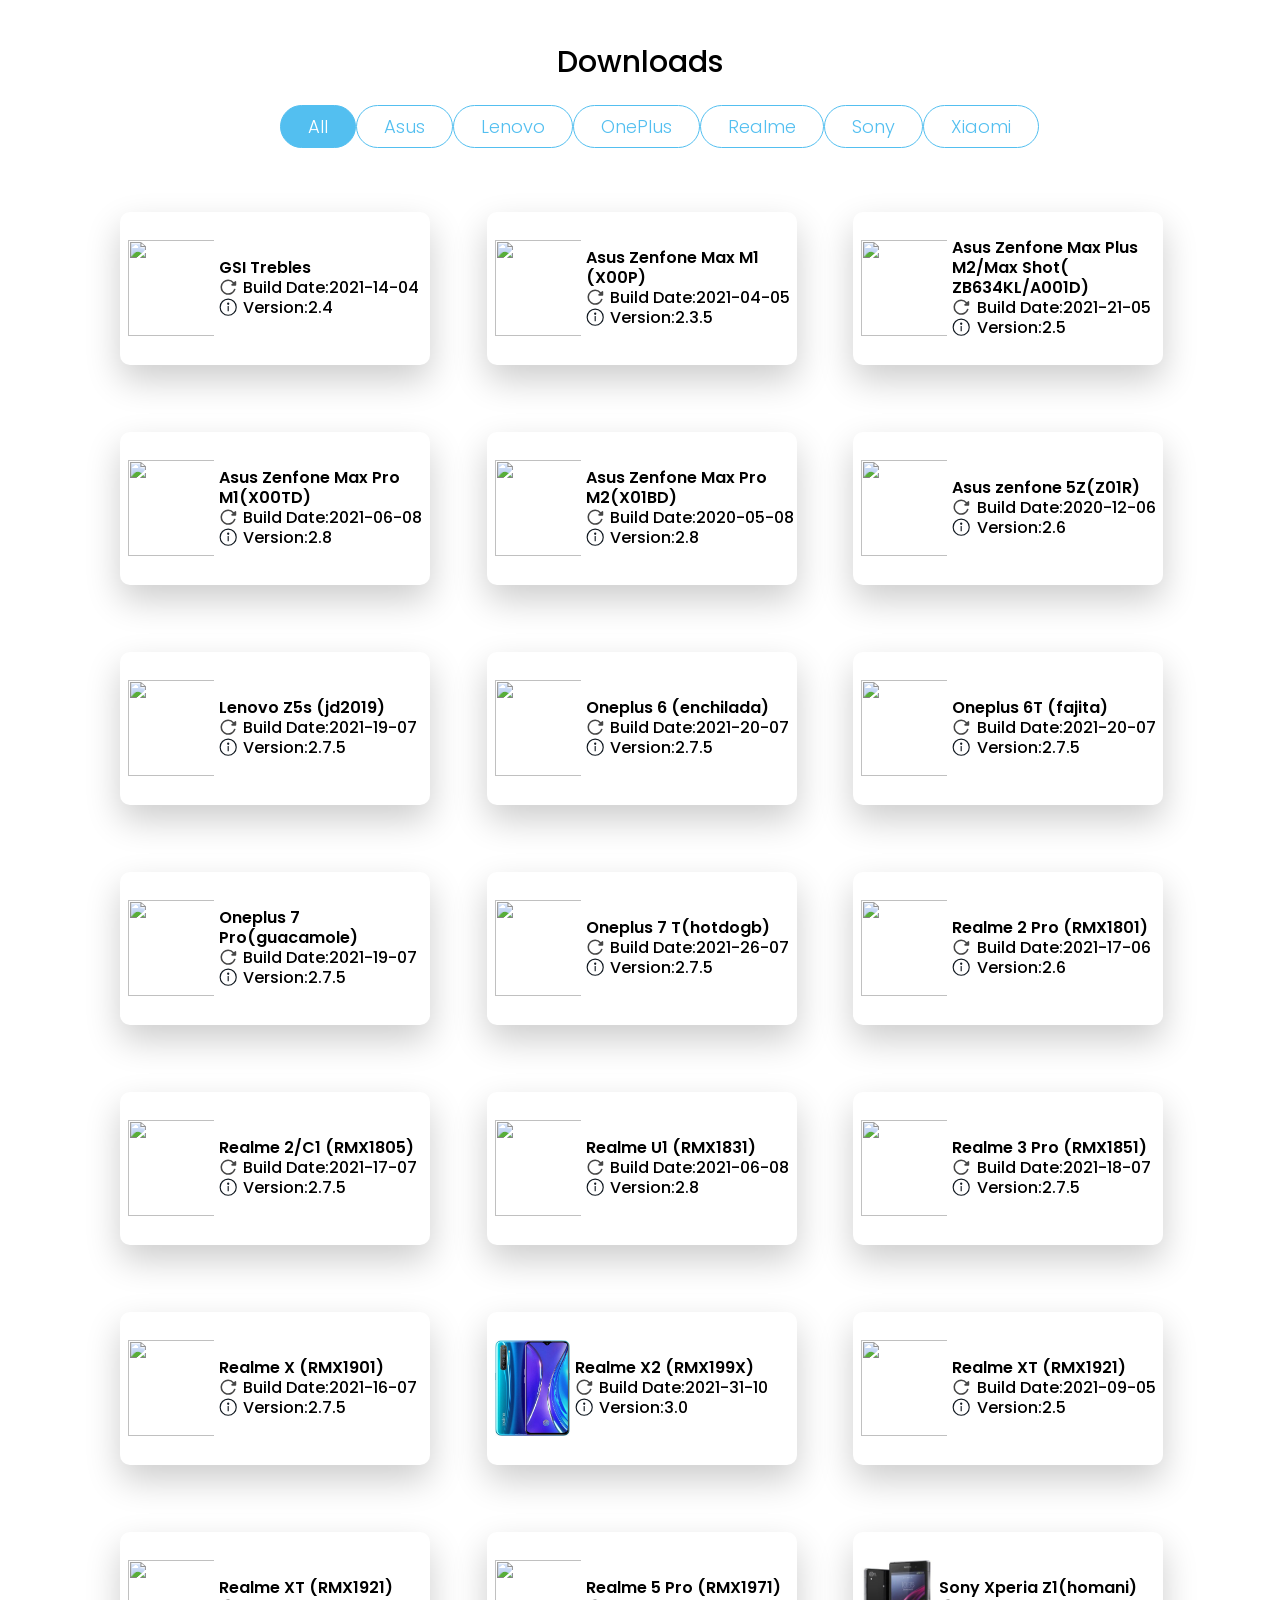
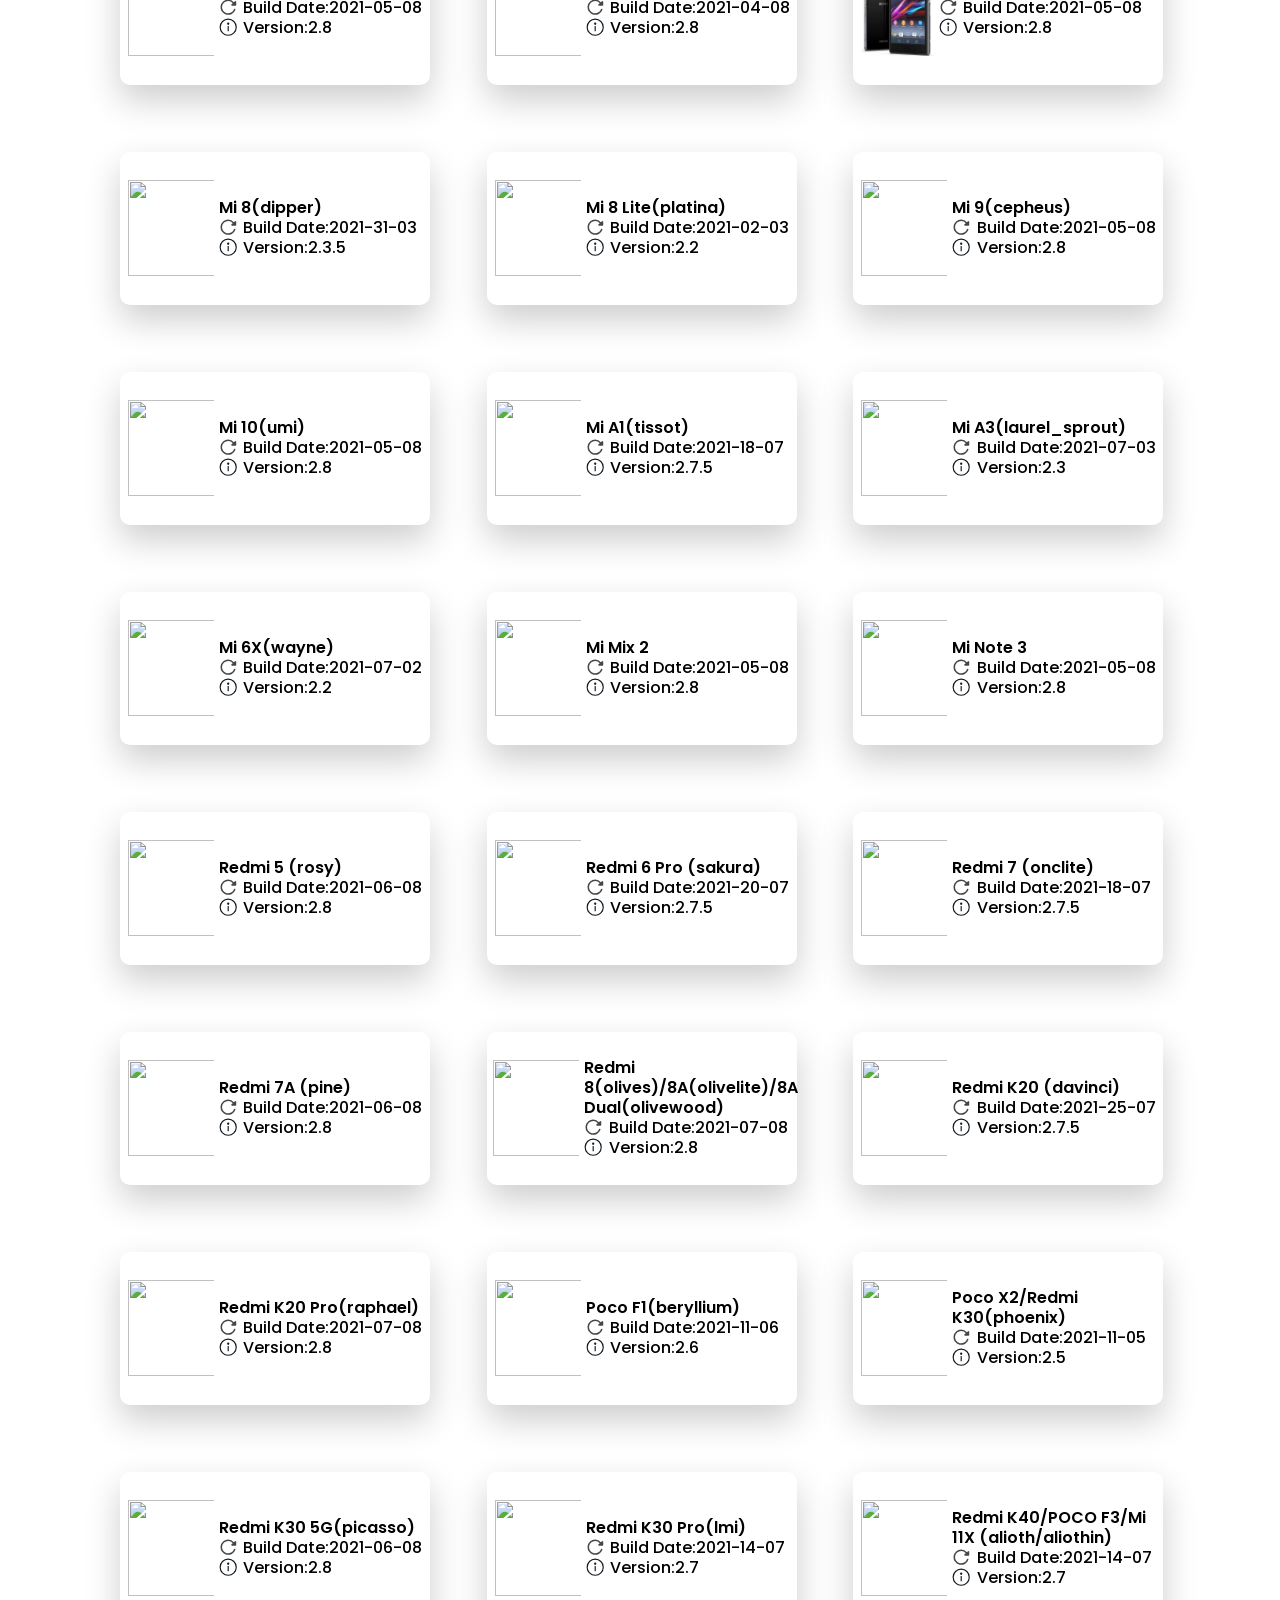
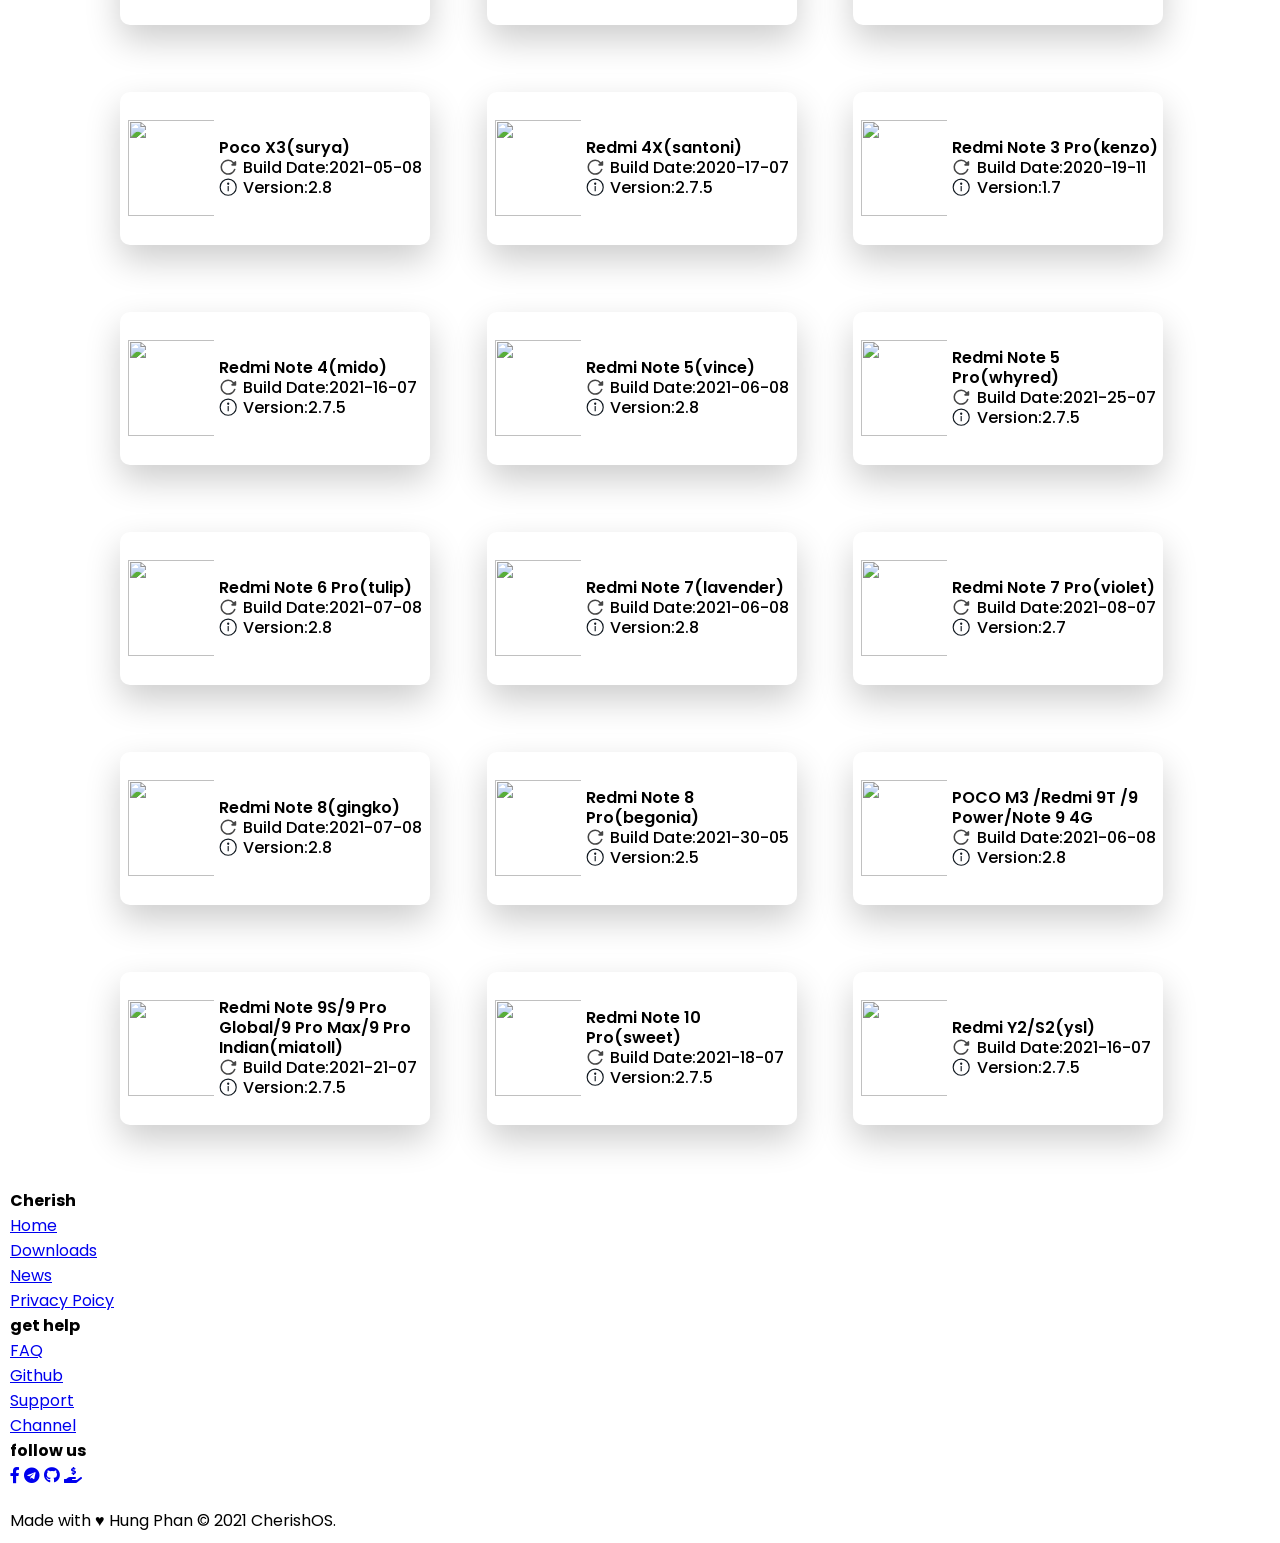
==== commit 33560f2d: "website: add RMX199X to download list Signed-off-by: K A R T H I K <karthik.lal558@gmail.com>" ====
--- a/download.html
+++ b/download.html
@@ -470,6 +470,32 @@
                                 vertical-align: top;
                                 display: inline-block;" xmlns="http://www.w3.org/2000/svg"><defs><style>.cls-1{fill:#101820;}</style></defs><title/><g data-name="Layer 4" id="Layer_4"><path class="cls-1" d="M16,31A15,15,0,1,1,31,16,15,15,0,0,1,16,31ZM16,3A13,13,0,1,0,29,16,13,13,0,0,0,16,3Z"/><rect class="cls-1" height="9" width="2" x="15" y="14"/><path class="cls-1" d="M16,12a2,2,0,1,1,2-2A2,2,0,0,1,16,12Zm0-2Z"/></g></svg>
                                 Version:2.7.5</h4>
+                        </div>
+                    </div></a>
+              </span></div>
+            
+              <div class="device" data-name="realme"><span>
+                <a href="https://www.pling.com/p/1630315/" target="_blank" style="text-decoration: none;">
+                    <div class="box">
+                        <div class="device-item">
+                            <img src="assets/img/devices/rmx199x.jpg" alt="RMX199X">
+                        </div>
+                        <!--Content device-->
+                        <div class="device-data">
+                            <h3 class="devicename">Realme X2 (RMX199X)</h3>
+                            <h4 class="update"><svg viewBox="0 0 24 24" style="
+                                margin-right: 0.125rem;
+                                height: 1.15rem;
+                                vertical-align: top;
+                                display: inline-block;" xmlns="http://www.w3.org/2000/svg"><title/><path d="M21.91,4.09a1,1,0,0,0-1.07.16L19.48,5.46A9.81,9.81,0,0,0,12,2a10,10,0,1,0,9.42,13.33,1,1,0,0,0-1.89-.66A8,8,0,1,1,12,4a7.86,7.86,0,0,1,6,2.78L16.34,8.25a1,1,0,0,0-.27,1.11A1,1,0,0,0,17,10h4.5a1,1,0,0,0,1-1V5A1,1,0,0,0,21.91,4.09Z" fill="#464646"/></svg>
+                                Build Date:2021-31-10</h4>
+                            <h4 class="version">
+                                <svg viewBox="0 0 32 32" style="
+                                margin-right: 0.125rem;
+                                height: 1.15rem;
+                                vertical-align: top;
+                                display: inline-block;" xmlns="http://www.w3.org/2000/svg"><defs><style>.cls-1{fill:#101820;}</style></defs><title/><g data-name="Layer 4" id="Layer_4"><path class="cls-1" d="M16,31A15,15,0,1,1,31,16,15,15,0,0,1,16,31ZM16,3A13,13,0,1,0,29,16,13,13,0,0,0,16,3Z"/><rect class="cls-1" height="9" width="2" x="15" y="14"/><path class="cls-1" d="M16,12a2,2,0,1,1,2-2A2,2,0,0,1,16,12Zm0-2Z"/></g></svg>
+                                Version:3.0</h4>
                         </div>
                     </div></a>
               </span></div>
